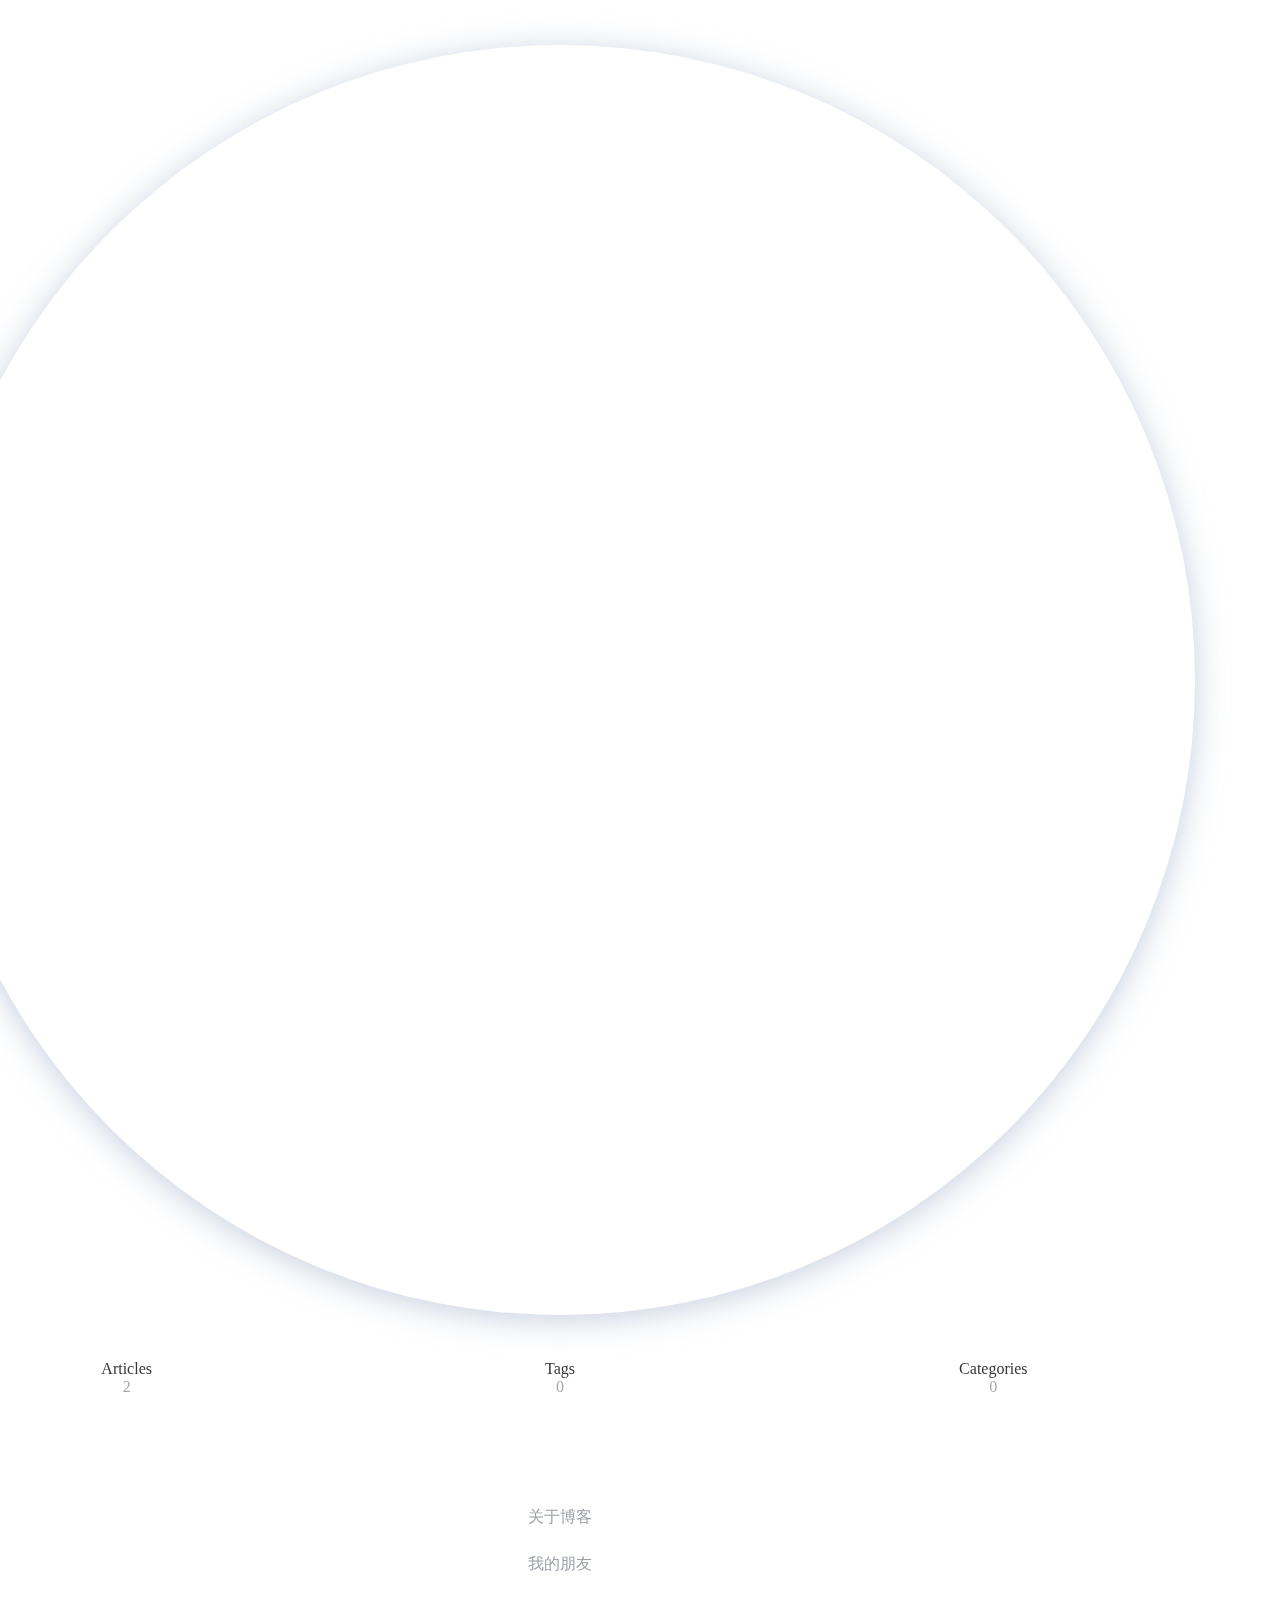
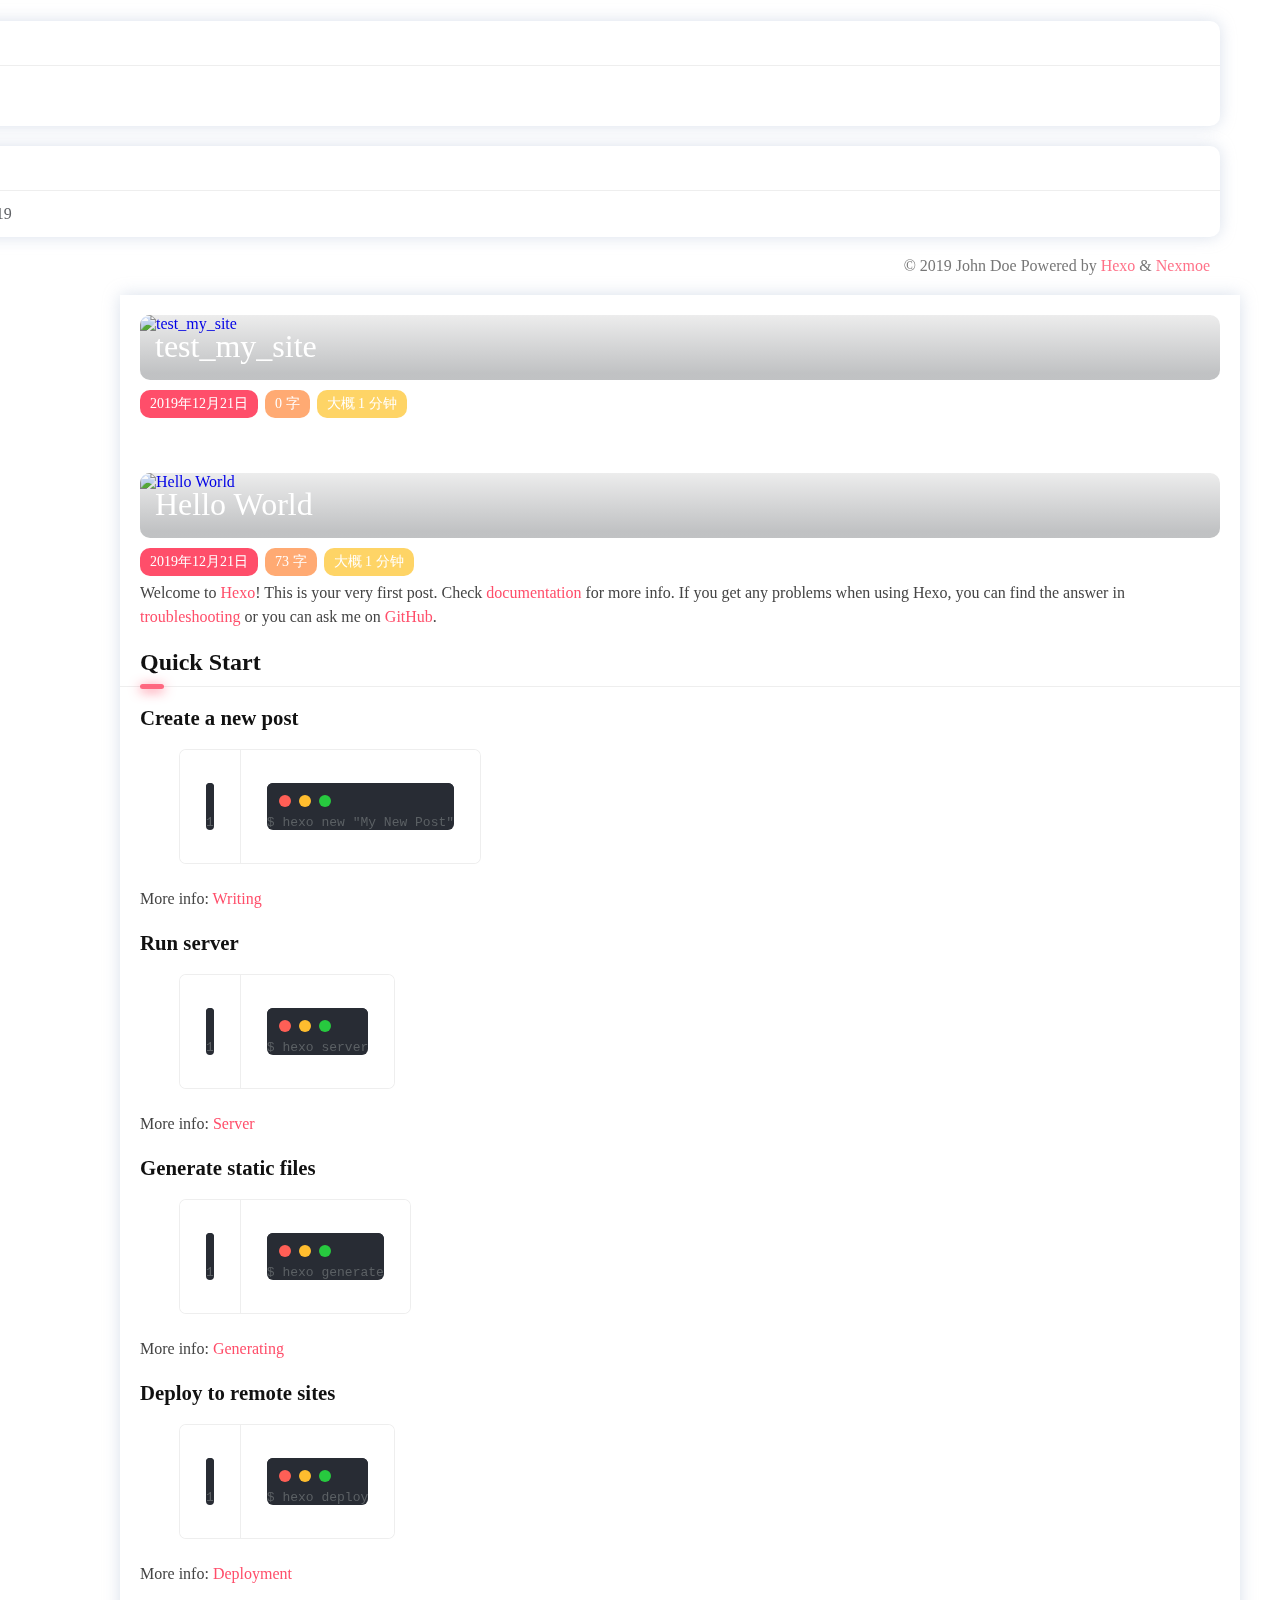
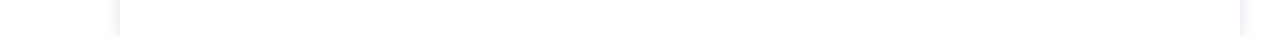
==== index.html @ 0a87364f "Site updated: 2019-12-23 09:58:11" ====
<!DOCTYPE html>
<html>

<head>
  
  <title>Hexo</title>
  <meta charset="UTF-8">
  <meta name="description" content="">
  <meta name="viewport" content="width=device-width, initial-scale=1, maximum-scale=1">
  
  

  <link rel="shortcut icon" href="/favicon.ico" type="image/png" />
  <meta property="og:type" content="website">
<meta property="og:title" content="Hexo">
<meta property="og:url" content="http://yoursite.com/index.html">
<meta property="og:site_name" content="Hexo">
<meta property="og:locale" content="en_US">
<meta property="article:author" content="John Doe">
<meta name="twitter:card" content="summary">
  <link rel="stylesheet" href="https://cdn.jsdelivr.net/npm/mdui@0.4.3/dist/css/mdui.min.css">
  <link rel="stylesheet" href="https://cdn.jsdelivr.net/npm/highlight.js@9.15.8/styles/atom-one-dark.css">
   
    <link rel="stylesheet" href="https://cdn.jsdelivr.net/gh/fancyapps/fancybox@3.5.7/dist/jquery.fancybox.min.css" />
  
  
  <link rel="stylesheet" href="//at.alicdn.com/t/font_1038733_0xvrvpg9c0r.css">
  <link rel="stylesheet" href="/css/style.css?v=1577066285145">
<meta name="generator" content="Hexo 4.1.1"></head>

<body class="mdui-drawer-body-left">
  
  <div id="nexmoe-background">
    <div class="nexmoe-bg" style="background-image: url(https://i.loli.net/2019/01/13/5c3aec85a4343.jpg)"></div>
    <div class="mdui-appbar mdui-shadow-0">
      <div class="mdui-toolbar">
        <a mdui-drawer="{target: '#drawer', swipe: true}" title="menu" class="mdui-btn mdui-btn-icon"><i class="mdui-icon material-icons">menu</i></a>
        <div class="mdui-toolbar-spacer"></div>
        <!--<a href="javascript:;" class="mdui-btn mdui-btn-icon"><i class="mdui-icon material-icons">search</i></a>-->
        <a href="/" title="John Doe" class="mdui-btn mdui-btn-icon"><img src="/images/avatar.png"></a>
       </div>
    </div>
  </div>
  <div id="nexmoe-header">
      <div class="nexmoe-drawer mdui-drawer" id="drawer">
    <div class="nexmoe-avatar mdui-ripple">
        <a href="/" title="John Doe">
            <img src="/images/avatar.png" alt="John Doe">
        </a>
    </div>
    <div class="nexmoe-count">
        <div><span>Articles</span>2</div>
        <div><span>Tags</span>0</div>
        <div><span>Categories</span>0</div>
    </div>
    <ul class="nexmoe-list mdui-list" mdui-collapse="{accordion: true}">
        
        <a class="nexmoe-list-item mdui-list-item mdui-ripple" href="/" title="回到首页">
            <i class="mdui-list-item-icon nexmoefont icon-home"></i>
            <div class="mdui-list-item-content">
                回到首页
            </div>
        </a>
        
        <a class="nexmoe-list-item mdui-list-item mdui-ripple" href="/about.html" title="关于博客">
            <i class="mdui-list-item-icon nexmoefont icon-info-circle"></i>
            <div class="mdui-list-item-content">
                关于博客
            </div>
        </a>
        
        <a class="nexmoe-list-item mdui-list-item mdui-ripple" href="/PY.html" title="我的朋友">
            <i class="mdui-list-item-icon nexmoefont icon-unorderedlist"></i>
            <div class="mdui-list-item-content">
                我的朋友
            </div>
        </a>
        
    </ul>
    <aside id="nexmoe-sidebar">
  
  <div class="nexmoe-widget-wrap">
    <h3 class="nexmoe-widget-title">Social</h3>
    <div class="nexmoe-widget nexmoe-social">
        <a class="mdui-ripple" href="https://space.bilibili.com/20238211" target="_blank" mdui-tooltip="{content: '哔哩哔哩'}" style="color: rgb(231, 106, 141);background-color: rgba(231, 106, 141, .15);">
            <i class="nexmoefont icon-bilibili"></i>
        </a><a class="mdui-ripple" href="https://github.com/nexmoe/" target="_blank" mdui-tooltip="{content: 'GitHub'}" style="color: rgb(25, 23, 23);background-color: rgba(25, 23, 23, .15);">
            <i class="nexmoefont icon-github"></i>
        </a>
    </div>
</div>
  
  

  
  
  
  
  <div class="nexmoe-widget-wrap">
    <h3 class="nexmoe-widget-title">Archive</h3>
    <div class="nexmoe-widget">
      <ul class="archive-list"><li class="archive-list-item"><a class="archive-list-link" href="/archives/2019/12/">December 2019</a></li></ul>
    </div>
  </div>


  
</aside>
    <div class="nexmoe-copyright">
        &copy; 2019 John Doe
        Powered by <a href="http://hexo.io/" target="_blank">Hexo</a>
        & <a href="https://nexmoe.com/hexo-theme-nexmoe.html" target="_blank">Nexmoe</a>
    </div>
</div><!-- .nexmoe-drawer -->
  </div>
  <div id="nexmoe-content">
    <div class="nexmoe-primary">
        <section class="nexmoe-posts" id="brand-waterfall">
    
    <div class="nexmoe-post">
        <a href="/2019/12/21/test-my-site/">
            <div class="nexmoe-post-cover mdui-ripple"> 
                
                    <img src="https://i.loli.net/2019/01/13/5c3aec85a4343.jpg" alt="test_my_site">
                
                <h1>test_my_site</h1>
            </div>
        </a>
        <div class="nexmoe-post-meta">
            <a><i class="nexmoefont icon-calendar-fill"></i>2019年12月21日</a>
            <a><i class="nexmoefont icon-areachart"></i>0 字</a>
            <a><i class="nexmoefont icon-time-circle-fill"></i>大概 1 分钟</a>
            
            
        </div>
        <article>
            
            
            
        </article>
    </div>
    
    <div class="nexmoe-post">
        <a href="/2019/12/21/hello-world/">
            <div class="nexmoe-post-cover mdui-ripple"> 
                
                    <img src="https://i.loli.net/2019/01/13/5c3aec85a4343.jpg" alt="Hello World">
                
                <h1>Hello World</h1>
            </div>
        </a>
        <div class="nexmoe-post-meta">
            <a><i class="nexmoefont icon-calendar-fill"></i>2019年12月21日</a>
            <a><i class="nexmoefont icon-areachart"></i>73 字</a>
            <a><i class="nexmoefont icon-time-circle-fill"></i>大概 1 分钟</a>
            
            
        </div>
        <article>
            
            <p>Welcome to <a href="https://hexo.io/" target="_blank" rel="noopener">Hexo</a>! This is your very first post. Check <a href="https://hexo.io/docs/" target="_blank" rel="noopener">documentation</a> for more info. If you get any problems when using Hexo, you can find the answer in <a href="https://hexo.io/docs/troubleshooting.html" target="_blank" rel="noopener">troubleshooting</a> or you can ask me on <a href="https://github.com/hexojs/hexo/issues" target="_blank" rel="noopener">GitHub</a>.</p>
<h2 id="Quick-Start"><a href="#Quick-Start" class="headerlink" title="Quick Start"></a>Quick Start</h2><h3 id="Create-a-new-post"><a href="#Create-a-new-post" class="headerlink" title="Create a new post"></a>Create a new post</h3><figure class="highlight bash"><table><tr><td class="gutter"><pre><span class="line">1</span><br></pre></td><td class="code"><pre><span class="line">$ hexo new <span class="string">"My New Post"</span></span><br></pre></td></tr></table></figure>

<p>More info: <a href="https://hexo.io/docs/writing.html" target="_blank" rel="noopener">Writing</a></p>
<h3 id="Run-server"><a href="#Run-server" class="headerlink" title="Run server"></a>Run server</h3><figure class="highlight bash"><table><tr><td class="gutter"><pre><span class="line">1</span><br></pre></td><td class="code"><pre><span class="line">$ hexo server</span><br></pre></td></tr></table></figure>

<p>More info: <a href="https://hexo.io/docs/server.html" target="_blank" rel="noopener">Server</a></p>
<h3 id="Generate-static-files"><a href="#Generate-static-files" class="headerlink" title="Generate static files"></a>Generate static files</h3><figure class="highlight bash"><table><tr><td class="gutter"><pre><span class="line">1</span><br></pre></td><td class="code"><pre><span class="line">$ hexo generate</span><br></pre></td></tr></table></figure>

<p>More info: <a href="https://hexo.io/docs/generating.html" target="_blank" rel="noopener">Generating</a></p>
<h3 id="Deploy-to-remote-sites"><a href="#Deploy-to-remote-sites" class="headerlink" title="Deploy to remote sites"></a>Deploy to remote sites</h3><figure class="highlight bash"><table><tr><td class="gutter"><pre><span class="line">1</span><br></pre></td><td class="code"><pre><span class="line">$ hexo deploy</span><br></pre></td></tr></table></figure>

<p>More info: <a href="https://hexo.io/docs/one-command-deployment.html" target="_blank" rel="noopener">Deployment</a></p>

            
        </article>
    </div>
    
</section>

    </div>
  </div>
  <script src="https://cdn.jsdelivr.net/npm/mdui@0.4.3/dist/js/mdui.min.js"></script>
<script src="https://cdn.jsdelivr.net/npm/jquery@3.4.1/dist/jquery.min.js"></script>
 
    <script src="https://cdn.jsdelivr.net/gh/fancyapps/fancybox@3.5.7/dist/jquery.fancybox.min.js"></script>


 
    <script src="https://cdn.jsdelivr.net/npm/smoothscroll-for-websites@1.4.9/SmoothScroll.min.js"></script>


<script src="https://cdn.jsdelivr.net/gh/highlightjs/cdn-release@9.15.8/build/highlight.min.js"></script>
<script>hljs.initHighlightingOnLoad();</script>

<script src="/js/app.js?v=1577066285146"></script>
<script src="https://cdn.jsdelivr.net/npm/lazysizes@5.1.0/lazysizes.min.js"></script>


    <script type="text/javascript" src="https://cdn.jsdelivr.net/gh/xtaodada/xtaodada.github.io@0.0.2/copy.js"></script>



  





</body>

</html>
---- css/style.css ----
*,
*::after,
*::before {
  box-sizing: border-box;
}
a {
  text-decoration: none;
}
body {
  max-width: 1200px;
  margin: auto !important;
}
#nexmoe-background .nexmoe-bg {
  opacity: 0.2;
  background-size: cover;
  filter: blur(30px);
  height: 100vh;
  width: 100%;
  position: fixed;
  top: 0;
  left: 0;
  z-index: -1;
}
#nexmoe-background .mdui-appbar {
  padding: 10px;
  display: none;
}
#nexmoe-background .mdui-appbar img {
  width: 100%;
}
@media screen and (max-width: 1023px) {
  .nexmoe-bg {
    position: relative;
  }
  .mdui-appbar {
    display: block !important;
  }
}
#nexmoe-header {
  margin-left: -240px;
}
#nexmoe-header .mdui-drawer {
  left: unset;
  scrollbar-width: none;
}
#nexmoe-header .mdui-drawer::-webkit-scrollbar {
  display: none;
}
#nexmoe-header .nexmoe-avatar,
#nexmoe-header .nexmoe-avatar img {
  width: 100%;
  font-size: 0 0;
}
#nexmoe-header .nexmoe-avatar {
  margin: 45px;
  z-index: 4;
  position: relative;
  font-size: 0;
  width: calc(100% - 90px);
  overflow: hidden;
  border-radius: 100%;
  box-shadow: 0 0.3rem 2rem rgba(161,177,204,0.6);
}
#nexmoe-header .nexmoe-avatar a {
  padding-bottom: 100%;
  display: block;
  height: 0;
}
#nexmoe-header .nexmoe-count {
  padding: 0 30px;
  margin-bottom: 30px;
  display: -webkit-box;
  display: -ms-flexbox;
  display: flex;
}
#nexmoe-header .nexmoe-count div {
  -webkit-box-flex: 1;
  -ms-flex: 1;
  flex: 1;
  text-align: center;
  color: #a3a8ae;
}
#nexmoe-header .nexmoe-count div span {
  color: #363636;
  display: block;
}
#nexmoe-header .nexmoe-social {
  padding: 5px;
}
#nexmoe-header .nexmoe-social a {
  width: 36px;
  height: 36px;
  line-height: 36px;
  margin: 5px;
  border-radius: 100%;
  display: inline-block;
  text-align: center;
  color: #606266;
}
#nexmoe-header .nexmoe-list {
  padding: 8px 20px;
}
#nexmoe-header .nexmoe-list .nexmoe-list-item {
  padding: 0 36px;
  color: #9ca2a8;
  transition: all 0.35s;
  border-radius: 10px;
  margin-bottom: 10px;
  text-align: center;
}
#nexmoe-header .nexmoe-list .nexmoe-list-item.active,
#nexmoe-header .nexmoe-list .nexmoe-list-item.active i {
  color: #fff;
}
#nexmoe-header .nexmoe-list .nexmoe-list-item.active {
  opacity: 0.9;
  background: #ff4e6a;
  box-shadow: 0 2px 12px #ff4e6a;
}
#nexmoe-header .nexmoe-list .nexmoe-list-item i {
  font-size: 22px;
  color: #9ca2a8;
}
#nexmoe-header .nexmoe-list .nexmoe-list-item .mdui-list-item-content {
  margin-left: 0px;
  transition: all 0.35s;
}
#nexmoe-header .nexmoe-widget-wrap {
  box-shadow: 0 0 1rem rgba(161,177,204,0.4);
  background-color: #fff;
  margin: 20px;
  border-radius: 10px;
  overflow: hidden;
  white-space: normal;
}
#nexmoe-header .nexmoe-widget-wrap .nexmoe-widget-title {
  font-size: 1.2em;
  font-weight: normal;
  padding: 12px 10px 10px;
  border-bottom: 1px solid #eee;
  margin: 0;
}
#nexmoe-header .nexmoe-widget-wrap .nexmoe-widget ul {
  list-style-type: none;
  padding: 0;
  margin: 0;
}
#nexmoe-header .nexmoe-widget-wrap .nexmoe-widget ul li {
  overflow: hidden;
  text-overflow: ellipsis;
  white-space: nowrap;
  border-bottom: 1px solid #eee;
  position: relative;
}
#nexmoe-header .nexmoe-widget-wrap .nexmoe-widget ul li a {
  padding: 14px 10px;
  display: block;
  color: #606266;
}
#nexmoe-header .nexmoe-widget-wrap .nexmoe-widget ul li:last-child {
  border-bottom: none;
}
#nexmoe-header .nexmoe-widget-wrap .nexmoe-widget .category-list-count {
  background-color: rgba(255,78,106,0.8);
  display: inline-block;
  width: 26px;
  height: 26px;
  line-height: 26px;
  text-align: center;
  border-radius: 100%;
  color: #fff;
  position: absolute;
  right: 10px;
  top: 10px;
}
#nexmoe-header .nexmoe-widget-wrap .tagcloud {
  padding: 10px;
  padding-bottom: 5px;
}
#nexmoe-header .nexmoe-widget-wrap .tagcloud a {
  border-radius: 10px;
  padding: 5px 10px;
  color: #fff;
  font-size: 12px !important;
  display: inline-block;
  margin-bottom: 5px;
}
#nexmoe-header .nexmoe-widget-wrap .tagcloud a:before {
  content: "# ";
}
#nexmoe-header .nexmoe-widget-wrap .tagcloud a:nth-child(7n+1) {
  background-color: rgba(255,78,106,0.15);
  color: rgba(255,78,106,0.8);
}
#nexmoe-header .nexmoe-widget-wrap .tagcloud a:nth-child(7n+2) {
  background-color: rgba(255,170,115,0.15);
  color: #ffaa73;
}
#nexmoe-header .nexmoe-widget-wrap .tagcloud a:nth-child(7n+3) {
  background-color: rgba(254,212,102,0.15);
  color: #fed466;
}
#nexmoe-header .nexmoe-widget-wrap .tagcloud a:nth-child(7n+4) {
  background-color: rgba(60,220,130,0.15);
  color: #3cdc82;
}
#nexmoe-header .nexmoe-widget-wrap .tagcloud a:nth-child(7n+5) {
  background-color: rgba(100,220,240,0.15);
  color: #64dcf0;
}
#nexmoe-header .nexmoe-widget-wrap .tagcloud a:nth-child(7n+6) {
  background-color: rgba(100,185,255,0.15);
  color: #64b9ff;
}
#nexmoe-header .nexmoe-widget-wrap .tagcloud a:nth-child(7n+7) {
  background-color: rgba(180,180,255,0.15);
  color: #b4b4ff;
}
#nexmoe-header .nexmoe-copyright {
  padding: 0 30px;
  text-align: right;
  color: #777;
  white-space: normal;
  margin-bottom: 20px;
}
#nexmoe-header .nexmoe-copyright a {
  color: rgba(255,78,106,0.8);
}
@media screen and (max-width: 1024px) {
  #nexmoe-header {
    margin-left: 0;
  }
  #nexmoe-header .mdui-drawer {
    left: 0;
  }
}
#nexmoe-content {
  position: relative;
}
#nexmoe-content .nexmoe-primary {
  box-shadow: 0 0 1rem rgba(161,177,204,0.4);
  background-color: #fff;
  float: left;
  width: 100%;
  padding: 20px;
  position: absolute;
  min-height: 100vh;
}
#nexmoe-content .nexmoe-primary .nexmoe-page-nav {
  list-style: none;
  text-align: center;
  display: inline-block;
  color: #ddd;
  background-color: #f5f6f5;
  border-radius: 10px;
  margin-top: -10px;
}
#nexmoe-content .nexmoe-primary .nexmoe-page-nav .prev {
  margin-left: 8px;
}
#nexmoe-content .nexmoe-primary .nexmoe-page-nav .page-number,
#nexmoe-content .nexmoe-primary .nexmoe-page-nav .extend {
  color: #999;
  border-radius: 10px;
  width: 35px;
  height: 35px;
  line-height: 35px;
  margin-right: 8px;
  float: left;
}
#nexmoe-content .nexmoe-primary .nexmoe-page-nav .current {
  color: #fff;
  background: #ff4e6a;
  opacity: 0.9;
  box-shadow: 0 2px 12px #ff4e6a;
}
#nexmoe-content .nexmoe-posts {
  position: relative;
}
#nexmoe-content .nexmoe-posts .nexmoe-post {
  width: 100%;
  margin-bottom: 40px;
}
#nexmoe-content .nexmoe-posts .nexmoe-post article {
  padding: 10px 0;
}
#nexmoe-content .nexmoe-posts .nexmoe-post article p:first-child {
  margin-top: 0;
}
#nexmoe-content .nexmoe-posts .nexmoe-post article p:last-child {
  margin-bottom: 0;
}
#nexmoe-content .nexmoe-posts .nexmoe-post:last-child {
  margin-bottom: 20px;
}
#nexmoe-content .nexmoe-post .nexmoe-post-cover {
  width: 100%;
  position: relative;
  overflow: hidden;
  border-radius: 10px;
  margin-bottom: 10px;
  max-height: 500px;
  min-height: 65px;
  background-color: #eee;
}
#nexmoe-content .nexmoe-post .nexmoe-post-cover img {
  width: 100%;
  display: block;
}
#nexmoe-content .nexmoe-post .nexmoe-post-cover h1 {
  position: absolute;
  bottom: 0;
  padding: 15px;
  color: #fff;
  font-size: 2em;
  width: 100%;
  box-sizing: border-box;
  text-transform: none;
  z-index: 1;
  margin: 0;
  font-weight: normal;
}
#nexmoe-content .nexmoe-post .nexmoe-post-cover h1:after {
  background-image: -webkit-linear-gradient(to top, rgba(10,17,25,0.2) 10%, rgba(10,17,25,0) 100%);
  background-image: linear-gradient(to top, rgba(10,17,25,0.2) 10%, rgba(10,17,25,0) 100%);
  -moz-pointer-events: none;
  -webkit-pointer-events: none;
  -ms-pointer-events: none;
  pointer-events: none;
  background-size: cover;
  content: '';
  display: block;
  height: 100%;
  left: 0;
  position: absolute;
  bottom: 0;
  width: 100%;
  z-index: -1;
}
#nexmoe-content .nexmoe-post .nexmoe-post-meta {
  margin-bottom: -10px;
}
#nexmoe-content .nexmoe-post .nexmoe-post-meta a {
  border-radius: 10px;
  padding: 5px 10px;
  color: #fff;
  font-size: 14px;
  display: inline-block;
  margin-bottom: 5px;
  margin-right: 3px;
}
#nexmoe-content .nexmoe-post .nexmoe-post-meta a .nexmoefont {
  font-size: 14px;
}
#nexmoe-content .nexmoe-post .nexmoe-post-meta a:before,
#nexmoe-content .nexmoe-post .nexmoe-post-meta i:before {
  margin-right: 5px;
}
#nexmoe-content .nexmoe-post .nexmoe-post-meta a:nth-child(7n+1) {
  background-color: #ff4e6a;
}
#nexmoe-content .nexmoe-post .nexmoe-post-meta a:nth-child(7n+2) {
  background-color: #ffaa73;
}
#nexmoe-content .nexmoe-post .nexmoe-post-meta a:nth-child(7n+3) {
  background-color: #fed466;
}
#nexmoe-content .nexmoe-post .nexmoe-post-meta a:nth-child(7n+4) {
  background-color: #3cdc82;
}
#nexmoe-content .nexmoe-post .nexmoe-post-meta a:nth-child(7n+5) {
  background-color: #64dcf0;
}
#nexmoe-content .nexmoe-post .nexmoe-post-meta a:nth-child(7n+6) {
  background-color: #64b9ff;
}
#nexmoe-content .nexmoe-post .nexmoe-post-meta a:nth-child(7n+7) {
  background-color: #b4b4ff;
}
#nexmoe-content .nexmoe-post .nexmoe-post-copyright {
  margin-bottom: 20px;
  border-radius: 6px;
  padding: 20px;
  color: #666;
  background-color: #f8f8f8;
  border-left: 2px solid #eee;
  line-height: 1.5em;
  position: relative;
}
#nexmoe-content .nexmoe-post .nexmoe-post-copyright i {
  position: absolute;
  top: -10px;
  left: 13px;
  font-size: 20px;
  background: #f8f8f8;
  color: #666;
  border-radius: 100%;
  text-align: center;
  line-height: 24px;
  padding: 2px;
  height: 30px;
  width: 30px;
  border: 1px solid #eee;
}
#nexmoe-content .nexmoe-post .nexmoe-post-copyright a {
  color: #ff4e6a;
}
#nexmoe-content .nexmoe-comment {
  background-color: #f5f6f5;
  padding: 20px;
  margin: -20px;
  margin-top: 0;
}
#nexmoe-content::after {
  clear: both;
  display: table;
  content: ' ';
}
@media screen and (max-width: 1024px) {
  #nexmoe-content .nexmoe-primary {
    width: 100%;
    position: relative;
    min-height: 100vh;
  }
  #nexmoe-content .nexmoe-secondary {
    display: none;
  }
}
@media screen and (min-width: 1024px) {
  body {
    padding-left: 80px;
  }
  #nexmoe-header .mdui-drawer-close {
    -webkit-transform: translateX(-160px);
    transform: translateX(-160px);
  }
  #nexmoe-header .mdui-drawer-close .nexmoe-avatar {
    padding: 16px;
    width: 80px;
    margin-left: 160px;
    margin-top: 8px;
  }
  #nexmoe-header .mdui-drawer-close .nexmoe-count {
    padding: 16px;
    width: 80px;
    margin-left: 160px;
    display: block;
  }
  #nexmoe-header .mdui-drawer-close .nexmoe-count div {
    display: block;
    margin-bottom: 10px;
  }
  #nexmoe-header .mdui-drawer-close .nexmoe-count div:last-child {
    margin-bottom: 0;
  }
  #nexmoe-header .mdui-drawer-close .mdui-list {
    margin-left: 160px;
  }
  #nexmoe-header .mdui-drawer-close .nexmoe-list-item {
    padding: 0 17px;
    color: #9ca2a8;
  }
  #nexmoe-header .mdui-drawer-close .mdui-list-item-icon~.mdui-list-item-content {
    margin-left: 32px;
  }
  #nexmoe-header .mdui-drawer-close .nexmoe-list {
    padding: 8px 10px;
  }
}
article {
  color: #444;
  font-family: microsoft yahei;
}
article p {
  line-height: 24px;
}
article code {
  background-color: rgba(27,31,35,0.05);
  border-radius: 6px;
  font-size: 85%;
  padding: 0.2em 0.4em;
  border: 1px solid #d7dae2;
}
article code::-webkit-scrollbar {
  width: 10px;
  height: 10px;
}
article code::-webkit-scrollbar-thumb {
  border-radius: 6px;
  background-color: #888;
}
article pre {
  border-radius: 6px;
  overflow: hidden;
  -webkit-box-sizing: border-box;
  box-sizing: border-box;
  margin: 20px 0;
  position: relative;
  background: #282c34;
}
article pre::before {
  content: "";
  background: #282c34;
  height: 32px;
  margin-bottom: 0;
  display: block;
}
article pre::after {
  content: " ";
  position: absolute;
  border-radius: 50%;
  background: #ff5f56;
  width: 12px;
  height: 12px;
  top: 0;
  left: 12px;
  margin-top: 12px;
  -webkit-box-shadow: 20px 0 #ffbd2e, 40px 0 #27c93f;
  box-shadow: 20px 0 #ffbd2e, 40px 0 #27c93f;
}
article pre code {
  position: relative;
  padding: 0 5px;
  display: inline-block;
  padding-left: 45px !important;
  border: none;
  border-radius: 0;
  font-size: 100%;
}
article pre code::after {
  content: '001 \A 002 \A 003 \A 004 \A 005 \A 006 \A 007 \A 008 \A 009 \A 010 \A 011 \A 012 \A 013 \A 014 \A 015 \A 016 \A 017 \A 018 \A 019 \A 020 \A 021 \A 022 \A 023 \A 024 \A 025 \A 026 \A 027 \A 028 \A 029 \A 030 \A 031 \A 032 \A 033 \A 034 \A 035 \A 036 \A 037 \A 038 \A 039 \A 040 \A 041 \A 042 \A 043 \A 044 \A 045 \A 046 \A 047 \A 048 \A 049 \A 050 \A 051 \A 052 \A 053 \A 054 \A 055 \A 056 \A 057 \A 058 \A 059 \A 060 \A 061 \A 062 \A 063 \A 064 \A 065 \A 066 \A 067 \A 068 \A 069 \A 070 \A 071 \A 072 \A 073 \A 074 \A 075 \A 076 \A 077 \A 078 \A 079 \A 080 \A 081 \A 082 \A 083 \A 084 \A 085 \A 086 \A 087 \A 088 \A 089 \A 090 \A 091 \A 092 \A 093 \A 094 \A 095 \A 096 \A 097 \A 098 \A 099 \A 100 \A 101 \A 102 \A 103 \A 104 \A 105 \A 106 \A 107 \A 108 \A 109 \A 110 \A 111 \A 112 \A 113 \A 114 \A 115 \A 116 \A 117 \A 118 \A 119 \A 120 \A 121 \A 122 \A 123 \A 124 \A 125 \A 126 \A 127 \A 128 \A 129 \A 130 \A 131 \A 132 \A 133 \A 134 \A 135 \A 136 \A 137 \A 138 \A 139 \A 140 \A 141 \A 142 \A 143 \A 144 \A 145 \A 146 \A 147 \A 148 \A 149 \A 150 \A 151 \A 152 \A 153 \A 154 \A 155 \A 156 \A 157 \A 158 \A 159 \A 160 \A 161 \A 162 \A 163 \A 164 \A 165 \A 166 \A 167 \A 168 \A 169 \A 170 \A 171 \A 172 \A 173 \A 174 \A 175 \A 176 \A 177 \A 178 \A 179 \A 180 \A 181 \A 182 \A 183 \A 184 \A 185 \A 186 \A 187 \A 188 \A 189 \A 190 \A 191 \A 192 \A 193 \A 194 \A 195 \A 196 \A 197 \A 198 \A 199 \A 200 \A 201 \A 202 \A 203 \A 204 \A 205 \A 206 \A 207 \A 208 \A 209 \A 210 \A 211 \A 212 \A 213 \A 214 \A 215 \A 216 \A 217 \A 218 \A 219 \A 220 \A 221 \A 222 \A 223 \A 224 \A 225 \A 226 \A 227 \A 228 \A 229 \A 230 \A 231 \A 232 \A 233 \A 234 \A 235 \A 236 \A 237 \A 238 \A 239 \A 240 \A 241 \A 242 \A 243 \A 244 \A 245 \A 246 \A 247 \A 248 \A 249 \A 250 \A 251 \A 252 \A 253 \A 254 \A 255 \A 256 \A 257 \A 258 \A 259 \A 260 \A 261 \A 262 \A 263 \A 264 \A 265 \A 266 \A 267 \A 268 \A 269 \A 270 \A 271 \A 272 \A 273 \A 274 \A 275 \A 276 \A 277 \A 278 \A 279 \A 280 \A 281 \A 282 \A 283 \A 284 \A 285 \A 286 \A 287 \A 288 \A 289 \A 290 \A 291 \A 292 \A 293 \A 294 \A 295 \A 296 \A 297 \A 298 \A 299 \A 300 \A 301 \A 302 \A 303 \A 304 \A 305 \A 306 \A 307 \A 308 \A 309 \A 310 \A 311 \A 312 \A 313 \A 314 \A 315 \A 316 \A 317 \A 318 \A 319 \A 320 \A 321 \A 322 \A 323 \A 324 \A 325 \A 326 \A 327 \A 328 \A 329 \A 330 \A 331 \A 332 \A 333 \A 334 \A 335 \A 336 \A 337 \A 338 \A 339 \A 340 \A 341 \A 342 \A 343 \A 344 \A 345 \A 346 \A 347 \A 348 \A 349 \A 350 \A 351 \A 352 \A 353 \A 354 \A 355 \A 356 \A 357 \A 358 \A 359 \A 360 \A 361 \A 362 \A 363 \A 364 \A 365 \A 366 \A 367 \A 368 \A 369 \A 370 \A 371 \A 372 \A 373 \A 374 \A 375 \A 376 \A 377 \A 378 \A 379 \A 380 \A 381 \A 382 \A 383 \A 384 \A 385 \A 386 \A 387 \A 388 \A 389 \A 390 \A 391 \A 392 \A 393 \A 394 \A 395 \A 396 \A 397 \A 398 \A 399 \A 400 \A 401 \A 402 \A 403 \A 404 \A 405 \A 406 \A 407 \A 408 \A 409 \A 410 \A 411 \A 412 \A 413 \A 414 \A 415 \A 416 \A 417 \A 418 \A 419 \A 420 \A 421 \A 422 \A 423 \A 424 \A 425 \A 426 \A 427 \A 428 \A 429 \A 430 \A 431 \A 432 \A 433 \A 434 \A 435 \A 436 \A 437 \A 438 \A 439 \A 440 \A 441 \A 442 \A 443 \A 444 \A 445 \A 446 \A 447 \A 448 \A 449 \A 450 \A 451 \A 452 \A 453 \A 454 \A 455 \A 456 \A 457 \A 458 \A 459 \A 460 \A 461 \A 462 \A 463 \A 464 \A 465 \A 466 \A 467 \A 468 \A 469 \A 470 \A 471 \A 472 \A 473 \A 474 \A 475 \A 476 \A 477 \A 478 \A 479 \A 480 \A 481 \A 482 \A 483 \A 484 \A 485 \A 486 \A 487 \A 488 \A 489 \A 490 \A 491 \A 492 \A 493 \A 494 \A 495 \A 496 \A 497 \A 498 \A 499 \A 500 \A 501 \A 502 \A 503 \A 504 \A 505 \A 506 \A 507 \A 508 \A 509 \A 510 \A 511 \A 512 \A 513 \A 514 \A 515 \A 516 \A 517 \A 518 \A 519 \A 520 \A 521 \A 522 \A 523 \A 524 \A 525 \A 526 \A 527 \A 528 \A 529 \A 530 \A 531 \A 532 \A 533 \A 534 \A 535 \A 536 \A 537 \A 538 \A 539 \A 540 \A 541 \A 542 \A 543 \A 544 \A 545 \A 546 \A 547 \A 548 \A 549 \A 550 \A 551 \A 552 \A 553 \A 554 \A 555 \A 556 \A 557 \A 558 \A 559 \A 560 \A 561 \A 562 \A 563 \A 564 \A 565 \A 566 \A 567 \A 568 \A 569 \A 570 \A 571 \A 572 \A 573 \A 574 \A 575 \A 576 \A 577 \A 578 \A 579 \A 580 \A 581 \A 582 \A 583 \A 584 \A 585 \A 586 \A 587 \A 588 \A 589 \A 590 \A 591 \A 592 \A 593 \A 594 \A 595 \A 596 \A 597 \A 598 \A 599 \A 600 \A 601 \A 602 \A 603 \A 604 \A 605 \A 606 \A 607 \A 608 \A 609 \A 610 \A 611 \A 612 \A 613 \A 614 \A 615 \A 616 \A 617 \A 618 \A 619 \A 620 \A 621 \A 622 \A 623 \A 624 \A 625 \A 626 \A 627 \A 628 \A 629 \A 630 \A 631 \A 632 \A 633 \A 634 \A 635 \A 636 \A 637 \A 638 \A 639 \A 640 \A 641 \A 642 \A 643 \A 644 \A 645 \A 646 \A 647 \A 648 \A 649 \A 650 \A 651 \A 652 \A 653 \A 654 \A 655 \A 656 \A 657 \A 658 \A 659 \A 660 \A 661 \A 662 \A 663 \A 664 \A 665 \A 666 \A 667 \A 668 \A 669 \A 670 \A 671 \A 672 \A 673 \A 674 \A 675 \A 676 \A 677 \A 678 \A 679 \A 680 \A 681 \A 682 \A 683 \A 684 \A 685 \A 686 \A 687 \A 688 \A 689 \A 690 \A 691 \A 692 \A 693 \A 694 \A 695 \A 696 \A 697 \A 698 \A 699 \A 700 \A 701 \A 702 \A 703 \A 704 \A 705 \A 706 \A 707 \A 708 \A 709 \A 710 \A 711 \A 712 \A 713 \A 714 \A 715 \A 716 \A 717 \A 718 \A 719 \A 720 \A 721 \A 722 \A 723 \A 724 \A 725 \A 726 \A 727 \A 728 \A 729 \A 730 \A 731 \A 732 \A 733 \A 734 \A 735 \A 736 \A 737 \A 738 \A 739 \A 740 \A 741 \A 742 \A 743 \A 744 \A 745 \A 746 \A 747 \A 748 \A 749 \A 750 \A 751 \A 752 \A 753 \A 754 \A 755 \A 756 \A 757 \A 758 \A 759 \A 760 \A 761 \A 762 \A 763 \A 764 \A 765 \A 766 \A 767 \A 768 \A 769 \A 770 \A 771 \A 772 \A 773 \A 774 \A 775 \A 776 \A 777 \A 778 \A 779 \A 780 \A 781 \A 782 \A 783 \A 784 \A 785 \A 786 \A 787 \A 788 \A 789 \A 790 \A 791 \A 792 \A 793 \A 794 \A 795 \A 796 \A 797 \A 798 \A 799 \A 800 \A 801 \A 802 \A 803 \A 804 \A 805 \A 806 \A 807 \A 808 \A 809 \A 810 \A 811 \A 812 \A 813 \A 814 \A 815 \A 816 \A 817 \A 818 \A 819 \A 820 \A 821 \A 822 \A 823 \A 824 \A 825 \A 826 \A 827 \A 828 \A 829 \A 830 \A 831 \A 832 \A 833 \A 834 \A 835 \A 836 \A 837 \A 838 \A 839 \A 840 \A 841 \A 842 \A 843 \A 844 \A 845 \A 846 \A 847 \A 848 \A 849 \A 850 \A 851 \A 852 \A 853 \A 854 \A 855 \A 856 \A 857 \A 858 \A 859 \A 860 \A 861 \A 862 \A 863 \A 864 \A 865 \A 866 \A 867 \A 868 \A 869 \A 870 \A 871 \A 872 \A 873 \A 874 \A 875 \A 876 \A 877 \A 878 \A 879 \A 880 \A 881 \A 882 \A 883 \A 884 \A 885 \A 886 \A 887 \A 888 \A 889 \A 890 \A 891 \A 892 \A 893 \A 894 \A 895 \A 896 \A 897 \A 898 \A 899 \A 900 \A 901 \A 902 \A 903 \A 904 \A 905 \A 906 \A 907 \A 908 \A 909 \A 910 \A 911 \A 912 \A 913 \A 914 \A 915 \A 916 \A 917 \A 918 \A 919 \A 920 \A 921 \A 922 \A 923 \A 924 \A 925 \A 926 \A 927 \A 928 \A 929 \A 930 \A 931 \A 932 \A 933 \A 934 \A 935 \A 936 \A 937 \A 938 \A 939 \A 940 \A 941 \A 942 \A 943 \A 944 \A 945 \A 946 \A 947 \A 948 \A 949 \A 950 \A 951 \A 952 \A 953 \A 954 \A 955 \A 956 \A 957 \A 958 \A 959 \A 960 \A 961 \A 962 \A 963 \A 964 \A 965 \A 966 \A 967 \A 968 \A 969 \A 970 \A 971 \A 972 \A 973 \A 974 \A 975 \A 976 \A 977 \A 978 \A 979 \A 980 \A 981 \A 982 \A 983 \A 984 \A 985 \A 986 \A 987 \A 988 \A 989 \A 990 \A 991 \A 992 \A 993 \A 994 \A 995 \A 996 \A 997 \A 998 \A 999.';
  color: #5c6370;
  position: absolute;
  top: 0.5em;
  bottom: 0.5em;
  left: 0;
  text-align: left;
  clip: rect(-100px 2em 9999px 0);
  clip: rect(-100px 5ch 9999px 0);
  overflow: hidden;
  padding: 1px 0;
  padding-left: 12px;
  background: #282c34;
}
article a {
  -webkit-transition: all 0.35s;
  transition: all 0.35s;
  color: #ff4e6a;
  text-decoration: none;
  position: relative;
  word-wrap: break-word;
}
article a:hover,
article a:focus {
  color: #ff4e6a;
}
article a::after {
  -webkit-transition: width 0.35s;
  transition: width 0.35s;
  content: "";
  right: 0;
  width: 0;
  bottom: -2px;
  position: absolute;
  border-bottom: 1px solid;
}
article a:hover::after {
  left: 0;
  width: 100%;
}
article p {
  margin: 20px 0;
  position: relative;
}
article p::after {
  content: "";
  clear: both;
  display: block;
}
article del {
  color: #999;
  font-size: 0.9em;
}
article table.nexmoe-album {
  margin: -5px;
  max-width: calc(100% + 10px);
}
article table.nexmoe-album + .nexmoe-album {
  margin-top: 5px;
}
article table.nexmoe-album,
article table.nexmoe-album thead,
article table.nexmoe-album th,
article table.nexmoe-album td {
  border: none;
  box-shadow: none;
}
article table.nexmoe-album * {
  background-color: transparent !important;
}
article table.nexmoe-album th,
article table.nexmoe-album td {
  padding: 5px;
  height: 300px;
}
article table.nexmoe-album th a::after,
article table.nexmoe-album td a::after {
  display: none;
}
@media screen and (max-width: 1024px) {
  article table.nexmoe-album th,
  article table.nexmoe-album td {
    height: 100px;
  }
}
article table.nexmoe-album img {
  width: 100%;
  height: 100%;
  object-fit: cover;
}
article img {
  display: block;
  border-radius: 6px;
  border: 1px solid #eee;
}
article h1,
article h2,
article h3,
article h4,
article h5,
article h6 {
  color: #111;
  margin: 20px 0;
}
article h4,
article h5,
article h6 {
  position: relative;
}
article h4:before,
article h5:before,
article h6:before {
  display: inline-block;
  width: 1em;
  content: '#';
  color: #ff4e6a;
}
article h1 {
  font-size: 2.2em;
}
article h2 {
  font-size: 1.5em;
  position: relative;
  padding-bottom: 10px;
}
article h2:before {
  content: "";
  width: calc(100% + 40px);
  border-bottom: 1px solid #eee;
  position: absolute;
  bottom: -1px;
  left: -20px;
}
article h2:after {
  transition: all 0.35s;
  content: "";
  position: absolute;
  background: rgba(255,78,106,0.85);
  width: 1em;
  height: 5px;
  bottom: -3px;
  left: 0;
  border-radius: 6px;
  box-shadow: 0 2px 12px rgba(255,78,106,0.85);
}
article h2:hover:after {
  width: 2em;
}
article h3 {
  font-size: 1.3em;
}
article h4 {
  font-size: 1.15em;
}
article h5 {
  font-size: 1em;
}
article h6 {
  font-size: 0.9em;
}
article blockquote {
  color: #666;
  margin: 20px 0;
  padding: 0.1em 2.2em;
  background-color: #f8f8f8;
  line-height: 28px;
  position: relative;
  border-radius: 6px;
  border: 1px solid #eee;
  font-family: sf pro sc, sf pro display, sf pro icons, aos icons, pingfang sc, helvetica neue, helvetica, arial, sans-serif;
}
article blockquote:before {
  content: "\201C";
  top: 15px;
  left: 10px;
  position: absolute;
  color: #888;
  font-size: 3em;
}
article blockquote:after {
  content: "\201D";
  bottom: -8px;
  right: 10px;
  position: absolute;
  color: #888;
  font-size: 3em;
}
article hr {
  display: block;
  border: 0;
  border-top: 1px dashed #ccc;
  margin: 20px 0;
  padding: 0;
}
article sub,
article sup {
  font-size: 75%;
  line-height: 0;
  position: relative;
  vertical-align: baseline;
}
article sup {
  top: -0.5em;
}
article sub {
  bottom: -0.25em;
}
article ul,
article ol {
  padding: 0 0 0 2em;
  margin-top: 0;
}
article ul .mdui-checkbox {
  padding-left: 22px;
  height: 18px;
}
article ul .mdui-checkbox-icon {
  top: 4px;
}
article li {
  line-height: 24px;
}
article li p {
  margin: 0 !important;
}
article dd {
  margin: 0 0 0 2em;
}
article table {
  color: #5b6064;
  border-spacing: 0;
  text-align: center;
  border-collapse: collapse;
  -webkit-box-shadow: 0 0 0 1px #eee;
  box-shadow: 0 0 0 1px #eee;
  display: inline-block;
  max-width: 100%;
  overflow: auto;
  white-space: nowrap;
  margin: auto;
  border-radius: 6px;
}
article table::-webkit-scrollbar {
  width: 6px;
  height: 6px;
}
article table::-webkit-scrollbar-thumb {
  background-color: #888;
}
article table thead {
  border-bottom: 1px solid #eee;
  background-color: #f8f8f8;
}
article table thead tr {
  background-color: #f8f8f8;
}
article table th {
  border-right: 1px solid #eee;
  padding: 13px 26px;
  font-weight: 400;
}
article table td {
  border-right: 1px solid #eee;
  padding: 13px 26px;
}
article table th:last-child,
article table td:last-child {
  border: none;
}
article table tr {
  background-color: #fff;
}
article table tr:nth-child(2n) {
  background-color: #f8f8f8;
}
article img,
article canvas,
article iframe,
article video,
article svg,
article select,
article textarea {
  width: auto;
  max-width: 100%;
}
details ul {
  padding-left: 1.7em;
}
summary {
  cursor: pointer;
}
summary i {
  margin-right: 0.3em;
  width: 24px;
}
summary .remove {
  display: none;
}
details[open] > summary .add {
  display: none;
}
details[open] > summary .remove {
  display: inline-block;
}
.aplayer {
  -webkit-box-shadow: 0 0 0 1px #eee !important;
  box-shadow: 0 0 0 1px #eee !important;
  border-radius: 6px !important;
  margin: 20px 0 !important;
}
.aplayer .aplayer-info {
  padding: 9px 7px 0 10px !important;
}
.aplayer .aplayer-info .aplayer-controller .aplayer-bar-wrap {
  margin-left: 1px !important;
  padding-right: 3px;
}
.aplayer .aplayer-info .aplayer-controller .aplayer-bar-wrap .aplayer-bar,
.aplayer .aplayer-info .aplayer-controller .aplayer-bar-wrap .aplayer-bar .aplayer-loaded,
.aplayer .aplayer-info .aplayer-controller .aplayer-bar-wrap .aplayer-bar .aplayer-played {
  height: 6px !important;
  border-radius: 6px !important;
}
.aplayer .aplayer-info .aplayer-controller .aplayer-bar-wrap .aplayer-bar .aplayer-played .aplayer-thumb {
  height: 12px !important;
  width: 12px !important;
  right: 3px !important;
  -webkit-box-shadow: 0 0 5px 0 rgba(0,0,0,0.18) !important;
  box-shadow: 0 0 5px 0 rgba(0,0,0,0.18) !important;
  -webkit-transition: all 0.35s;
  transition: all 0.35s;
}
.aplayer .aplayer-info .aplayer-controller .aplayer-volume-wrap .aplayer-volume-bar-wrap .aplayer-volume-bar,
.aplayer .aplayer-info .aplayer-controller .aplayer-volume-wrap .aplayer-volume-bar-wrap .aplayer-volume-bar .aplayer-volume {
  border-radius: 6px;
  width: 6px;
}
.aplayer .aplayer-info .aplayer-controller .aplayer-volume-wrap .aplayer-volume-bar-wrap .aplayer-volume-bar {
  right: 10.5px;
}
.aplayer .aplayer-list ol li {
  border-top: none !important;
}
.aplayer .aplayer-list ol li.aplayer-list-light {
  background: #f8f8f8 !important;
}
article .mdui-btn {
  background-color: #ff4e6a;
  color: #fff;
  border-radius: 6px;
}
article .mdui-btn:focus,
article .mdui-btn:hover {
  background-color: #ff4e6a;
  color: #fff;
}
font.douyin {
  text-shadow: -2px 0 rgba(0,255,255,0.5), 2px 0 rgba(255,0,0,0.5);
  animation: shake-it 0.5s reverse infinite cubic-bezier(0.68, -0.55, 0.27, 1.55);
}
@-moz-keyframes shake-it {
  0% {
    text-shadow: 0 0 rgba(0,255,255,0.5), 0 0 rgba(255,0,0,0.5);
  }
  25% {
    text-shadow: -1px 0 rgba(0,255,255,0.5), 1px 0 rgba(255,0,0,0.5);
  }
  50% {
    text-shadow: -3px 0 rgba(0,255,255,0.5), 1px 0 rgba(255,0,0,0.5);
  }
  100% {
    text-shadow: 1px 0 rgba(0,255,255,0.5), 3px 0 rgba(255,0,0,0.5);
  }
}
@-webkit-keyframes shake-it {
  0% {
    text-shadow: 0 0 rgba(0,255,255,0.5), 0 0 rgba(255,0,0,0.5);
  }
  25% {
    text-shadow: -1px 0 rgba(0,255,255,0.5), 1px 0 rgba(255,0,0,0.5);
  }
  50% {
    text-shadow: -3px 0 rgba(0,255,255,0.5), 1px 0 rgba(255,0,0,0.5);
  }
  100% {
    text-shadow: 1px 0 rgba(0,255,255,0.5), 3px 0 rgba(255,0,0,0.5);
  }
}
@-o-keyframes shake-it {
  0% {
    text-shadow: 0 0 rgba(0,255,255,0.5), 0 0 rgba(255,0,0,0.5);
  }
  25% {
    text-shadow: -1px 0 rgba(0,255,255,0.5), 1px 0 rgba(255,0,0,0.5);
  }
  50% {
    text-shadow: -3px 0 rgba(0,255,255,0.5), 1px 0 rgba(255,0,0,0.5);
  }
  100% {
    text-shadow: 1px 0 rgba(0,255,255,0.5), 3px 0 rgba(255,0,0,0.5);
  }
}
@keyframes shake-it {
  0% {
    text-shadow: 0 0 rgba(0,255,255,0.5), 0 0 rgba(255,0,0,0.5);
  }
  25% {
    text-shadow: -1px 0 rgba(0,255,255,0.5), 1px 0 rgba(255,0,0,0.5);
  }
  50% {
    text-shadow: -3px 0 rgba(0,255,255,0.5), 1px 0 rgba(255,0,0,0.5);
  }
  100% {
    text-shadow: 1px 0 rgba(0,255,255,0.5), 3px 0 rgba(255,0,0,0.5);
  }
}
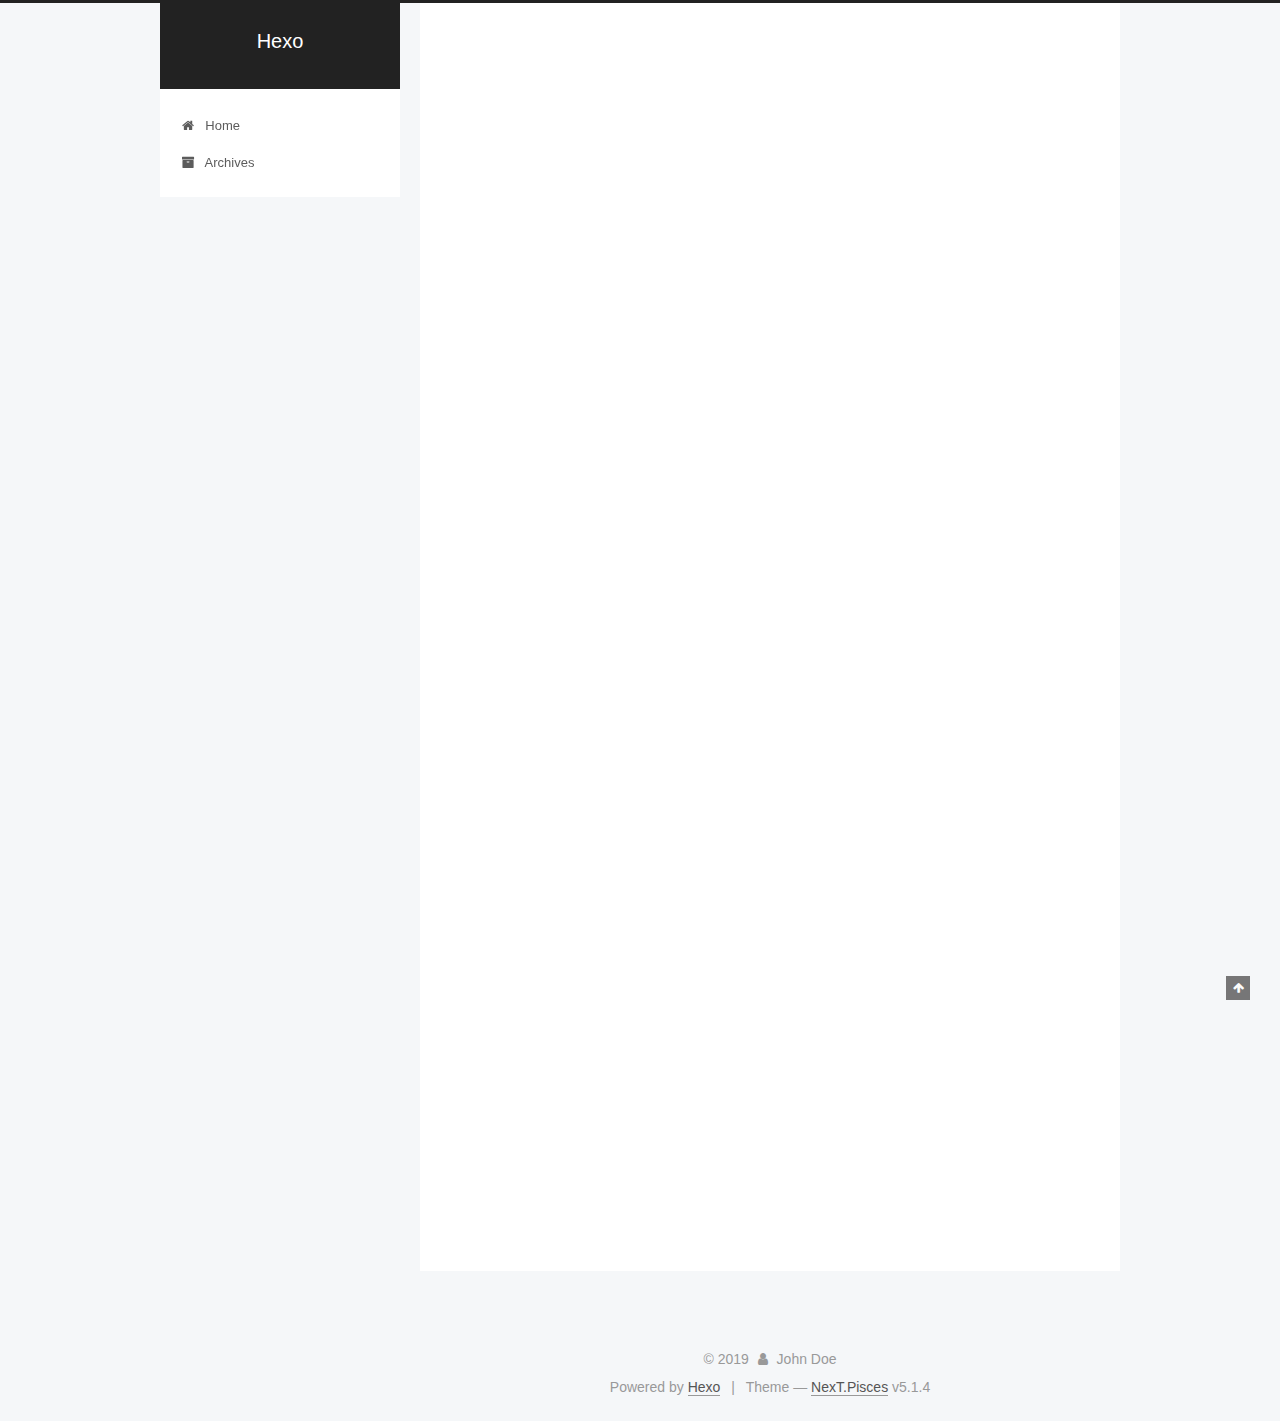
==== commit e49d4148: "Site updated: 2019-12-23 10:29:46" ====
--- a/index.html
+++ b/index.html
@@ -1,212 +1,746 @@
 <!DOCTYPE html>
-<html>
-
+
+
+
+  
+
+
+<html class="theme-next pisces use-motion" lang="en">
 <head>
-  
-  <title>Hexo</title>
-  <meta charset="UTF-8">
-  <meta name="description" content="">
-  <meta name="viewport" content="width=device-width, initial-scale=1, maximum-scale=1">
-  
-  
-
-  <link rel="shortcut icon" href="/favicon.ico" type="image/png" />
-  <meta property="og:type" content="website">
+  <meta charset="UTF-8"/>
+<meta http-equiv="X-UA-Compatible" content="IE=edge" />
+<meta name="viewport" content="width=device-width, initial-scale=1, maximum-scale=1"/>
+<meta name="theme-color" content="#222">
+
+
+
+
+
+
+
+
+
+<meta http-equiv="Cache-Control" content="no-transform" />
+<meta http-equiv="Cache-Control" content="no-siteapp" />
+
+
+
+
+
+
+
+
+
+
+
+
+
+
+
+
+  
+  
+  <link href="/lib/fancybox/source/jquery.fancybox.css?v=2.1.5" rel="stylesheet" type="text/css" />
+
+
+
+
+
+
+
+<link href="/lib/font-awesome/css/font-awesome.min.css?v=4.6.2" rel="stylesheet" type="text/css" />
+
+<link href="/css/main.css?v=5.1.4" rel="stylesheet" type="text/css" />
+
+
+  <link rel="apple-touch-icon" sizes="180x180" href="/images/apple-touch-icon-next.png?v=5.1.4">
+
+
+  <link rel="icon" type="image/png" sizes="32x32" href="/images/favicon-32x32-next.png?v=5.1.4">
+
+
+  <link rel="icon" type="image/png" sizes="16x16" href="/images/favicon-16x16-next.png?v=5.1.4">
+
+
+  <link rel="mask-icon" href="/images/logo.svg?v=5.1.4" color="#222">
+
+
+
+
+
+  <meta name="keywords" content="Hexo, NexT" />
+
+
+
+
+
+
+
+
+
+
+<meta property="og:type" content="website">
 <meta property="og:title" content="Hexo">
 <meta property="og:url" content="http://yoursite.com/index.html">
 <meta property="og:site_name" content="Hexo">
 <meta property="og:locale" content="en_US">
 <meta property="article:author" content="John Doe">
 <meta name="twitter:card" content="summary">
-  <link rel="stylesheet" href="https://cdn.jsdelivr.net/npm/mdui@0.4.3/dist/css/mdui.min.css">
-  <link rel="stylesheet" href="https://cdn.jsdelivr.net/npm/highlight.js@9.15.8/styles/atom-one-dark.css">
-   
-    <link rel="stylesheet" href="https://cdn.jsdelivr.net/gh/fancyapps/fancybox@3.5.7/dist/jquery.fancybox.min.css" />
-  
-  
-  <link rel="stylesheet" href="//at.alicdn.com/t/font_1038733_0xvrvpg9c0r.css">
-  <link rel="stylesheet" href="/css/style.css?v=1577066285145">
+
+
+
+<script type="text/javascript" id="hexo.configurations">
+  var NexT = window.NexT || {};
+  var CONFIG = {
+    root: '/',
+    scheme: 'Pisces',
+    version: '5.1.4',
+    sidebar: {"position":"left","display":"post","offset":12,"b2t":false,"scrollpercent":false,"onmobile":false},
+    fancybox: true,
+    tabs: true,
+    motion: {"enable":true,"async":false,"transition":{"post_block":"fadeIn","post_header":"slideDownIn","post_body":"slideDownIn","coll_header":"slideLeftIn","sidebar":"slideUpIn"}},
+    duoshuo: {
+      userId: '0',
+      author: 'Author'
+    },
+    algolia: {
+      applicationID: '',
+      apiKey: '',
+      indexName: '',
+      hits: {"per_page":10},
+      labels: {"input_placeholder":"Search for Posts","hits_empty":"We didn't find any results for the search: ${query}","hits_stats":"${hits} results found in ${time} ms"}
+    }
+  };
+</script>
+
+
+
+  <link rel="canonical" href="http://yoursite.com/"/>
+
+
+
+
+
+  <title>Hexo</title>
+  
+
+
+
+
+
+
+
+
 <meta name="generator" content="Hexo 4.1.1"></head>
 
-<body class="mdui-drawer-body-left">
-  
-  <div id="nexmoe-background">
-    <div class="nexmoe-bg" style="background-image: url(https://i.loli.net/2019/01/13/5c3aec85a4343.jpg)"></div>
-    <div class="mdui-appbar mdui-shadow-0">
-      <div class="mdui-toolbar">
-        <a mdui-drawer="{target: '#drawer', swipe: true}" title="menu" class="mdui-btn mdui-btn-icon"><i class="mdui-icon material-icons">menu</i></a>
-        <div class="mdui-toolbar-spacer"></div>
-        <!--<a href="javascript:;" class="mdui-btn mdui-btn-icon"><i class="mdui-icon material-icons">search</i></a>-->
-        <a href="/" title="John Doe" class="mdui-btn mdui-btn-icon"><img src="/images/avatar.png"></a>
-       </div>
+<body itemscope itemtype="http://schema.org/WebPage" lang="en">
+
+  
+  
+    
+  
+
+  <div class="container sidebar-position-left 
+  page-home">
+    <div class="headband"></div>
+
+    <header id="header" class="header" itemscope itemtype="http://schema.org/WPHeader">
+      <div class="header-inner"><div class="site-brand-wrapper">
+  <div class="site-meta ">
+    
+
+    <div class="custom-logo-site-title">
+      <a href="/"  class="brand" rel="start">
+        <span class="logo-line-before"><i></i></span>
+        <span class="site-title">Hexo</span>
+        <span class="logo-line-after"><i></i></span>
+      </a>
+    </div>
+      
+        <p class="site-subtitle"></p>
+      
+  </div>
+
+  <div class="site-nav-toggle">
+    <button>
+      <span class="btn-bar"></span>
+      <span class="btn-bar"></span>
+      <span class="btn-bar"></span>
+    </button>
+  </div>
+</div>
+
+<nav class="site-nav">
+  
+
+  
+    <ul id="menu" class="menu">
+      
+        
+        <li class="menu-item menu-item-home">
+          <a href="/%20" rel="section">
+            
+              <i class="menu-item-icon fa fa-fw fa-home"></i> <br />
+            
+            Home
+          </a>
+        </li>
+      
+        
+        <li class="menu-item menu-item-archives">
+          <a href="/archives/%20" rel="section">
+            
+              <i class="menu-item-icon fa fa-fw fa-archive"></i> <br />
+            
+            Archives
+          </a>
+        </li>
+      
+
+      
+    </ul>
+  
+
+  
+</nav>
+
+
+
+ </div>
+    </header>
+
+    <main id="main" class="main">
+      <div class="main-inner">
+        <div class="content-wrap">
+          <div id="content" class="content">
+            
+  <section id="posts" class="posts-expand">
+    
+      
+
+  
+
+  
+  
+  
+
+  <article class="post post-type-normal" itemscope itemtype="http://schema.org/Article">
+  
+  
+  
+  <div class="post-block">
+    <link itemprop="mainEntityOfPage" href="http://yoursite.com/2019/12/21/test-my-site/">
+
+    <span hidden itemprop="author" itemscope itemtype="http://schema.org/Person">
+      <meta itemprop="name" content="John Doe">
+      <meta itemprop="description" content="">
+      <meta itemprop="image" content="/images/avatar.gif">
+    </span>
+
+    <span hidden itemprop="publisher" itemscope itemtype="http://schema.org/Organization">
+      <meta itemprop="name" content="Hexo">
+    </span>
+
+    
+      <header class="post-header">
+
+        
+        
+          <h1 class="post-title" itemprop="name headline">
+                
+                <a class="post-title-link" href="/2019/12/21/test-my-site/" itemprop="url">test_my_site</a></h1>
+        
+
+        <div class="post-meta">
+          <span class="post-time">
+            
+              <span class="post-meta-item-icon">
+                <i class="fa fa-calendar-o"></i>
+              </span>
+              
+                <span class="post-meta-item-text">Posted on</span>
+              
+              <time title="Post created" itemprop="dateCreated datePublished" datetime="2019-12-21T17:12:26+08:00">
+                2019-12-21
+              </time>
+            
+
+            
+
+            
+          </span>
+
+          
+
+          
+            
+          
+
+          
+          
+
+          
+
+          
+
+          
+
+        </div>
+      </header>
+    
+
+    
+    
+    
+    <div class="post-body" itemprop="articleBody">
+
+      
+      
+
+      
+        
+          
+            
+          
+        
+      
+    </div>
+    
+    
+    
+
+    
+
+    
+
+    
+
+    <footer class="post-footer">
+      
+
+      
+
+      
+
+      
+      
+        <div class="post-eof"></div>
+      
+    </footer>
+  </div>
+  
+  
+  
+  </article>
+
+
+    
+      
+
+  
+
+  
+  
+  
+
+  <article class="post post-type-normal" itemscope itemtype="http://schema.org/Article">
+  
+  
+  
+  <div class="post-block">
+    <link itemprop="mainEntityOfPage" href="http://yoursite.com/2019/12/21/hello-world/">
+
+    <span hidden itemprop="author" itemscope itemtype="http://schema.org/Person">
+      <meta itemprop="name" content="John Doe">
+      <meta itemprop="description" content="">
+      <meta itemprop="image" content="/images/avatar.gif">
+    </span>
+
+    <span hidden itemprop="publisher" itemscope itemtype="http://schema.org/Organization">
+      <meta itemprop="name" content="Hexo">
+    </span>
+
+    
+      <header class="post-header">
+
+        
+        
+          <h1 class="post-title" itemprop="name headline">
+                
+                <a class="post-title-link" href="/2019/12/21/hello-world/" itemprop="url">Hello World</a></h1>
+        
+
+        <div class="post-meta">
+          <span class="post-time">
+            
+              <span class="post-meta-item-icon">
+                <i class="fa fa-calendar-o"></i>
+              </span>
+              
+                <span class="post-meta-item-text">Posted on</span>
+              
+              <time title="Post created" itemprop="dateCreated datePublished" datetime="2019-12-21T17:10:53+08:00">
+                2019-12-21
+              </time>
+            
+
+            
+
+            
+          </span>
+
+          
+
+          
+            
+          
+
+          
+          
+
+          
+
+          
+
+          
+
+        </div>
+      </header>
+    
+
+    
+    
+    
+    <div class="post-body" itemprop="articleBody">
+
+      
+      
+
+      
+        
+          
+            <p>Welcome to <a href="https://hexo.io/" target="_blank" rel="noopener">Hexo</a>! This is your very first post. Check <a href="https://hexo.io/docs/" target="_blank" rel="noopener">documentation</a> for more info. If you get any problems when using Hexo, you can find the answer in <a href="https://hexo.io/docs/troubleshooting.html" target="_blank" rel="noopener">troubleshooting</a> or you can ask me on <a href="https://github.com/hexojs/hexo/issues" target="_blank" rel="noopener">GitHub</a>.</p>
+<h2 id="Quick-Start"><a href="#Quick-Start" class="headerlink" title="Quick Start"></a>Quick Start</h2><h3 id="Create-a-new-post"><a href="#Create-a-new-post" class="headerlink" title="Create a new post"></a>Create a new post</h3><figure class="highlight bash"><table><tr><td class="gutter"><pre><span class="line">1</span><br></pre></td><td class="code"><pre><span class="line">$ hexo new <span class="string">"My New Post"</span></span><br></pre></td></tr></table></figure>
+
+<p>More info: <a href="https://hexo.io/docs/writing.html" target="_blank" rel="noopener">Writing</a></p>
+<h3 id="Run-server"><a href="#Run-server" class="headerlink" title="Run server"></a>Run server</h3><figure class="highlight bash"><table><tr><td class="gutter"><pre><span class="line">1</span><br></pre></td><td class="code"><pre><span class="line">$ hexo server</span><br></pre></td></tr></table></figure>
+
+<p>More info: <a href="https://hexo.io/docs/server.html" target="_blank" rel="noopener">Server</a></p>
+<h3 id="Generate-static-files"><a href="#Generate-static-files" class="headerlink" title="Generate static files"></a>Generate static files</h3><figure class="highlight bash"><table><tr><td class="gutter"><pre><span class="line">1</span><br></pre></td><td class="code"><pre><span class="line">$ hexo generate</span><br></pre></td></tr></table></figure>
+
+<p>More info: <a href="https://hexo.io/docs/generating.html" target="_blank" rel="noopener">Generating</a></p>
+<h3 id="Deploy-to-remote-sites"><a href="#Deploy-to-remote-sites" class="headerlink" title="Deploy to remote sites"></a>Deploy to remote sites</h3><figure class="highlight bash"><table><tr><td class="gutter"><pre><span class="line">1</span><br></pre></td><td class="code"><pre><span class="line">$ hexo deploy</span><br></pre></td></tr></table></figure>
+
+<p>More info: <a href="https://hexo.io/docs/one-command-deployment.html" target="_blank" rel="noopener">Deployment</a></p>
+
+          
+        
+      
+    </div>
+    
+    
+    
+
+    
+
+    
+
+    
+
+    <footer class="post-footer">
+      
+
+      
+
+      
+
+      
+      
+        <div class="post-eof"></div>
+      
+    </footer>
+  </div>
+  
+  
+  
+  </article>
+
+
+    
+  </section>
+
+  
+
+
+          </div>
+          
+
+
+          
+
+        </div>
+        
+          
+  
+  <div class="sidebar-toggle">
+    <div class="sidebar-toggle-line-wrap">
+      <span class="sidebar-toggle-line sidebar-toggle-line-first"></span>
+      <span class="sidebar-toggle-line sidebar-toggle-line-middle"></span>
+      <span class="sidebar-toggle-line sidebar-toggle-line-last"></span>
     </div>
   </div>
-  <div id="nexmoe-header">
-      <div class="nexmoe-drawer mdui-drawer" id="drawer">
-    <div class="nexmoe-avatar mdui-ripple">
-        <a href="/" title="John Doe">
-            <img src="/images/avatar.png" alt="John Doe">
-        </a>
+
+  <aside id="sidebar" class="sidebar">
+    
+    <div class="sidebar-inner">
+
+      
+
+      
+
+      <section class="site-overview-wrap sidebar-panel sidebar-panel-active">
+        <div class="site-overview">
+          <div class="site-author motion-element" itemprop="author" itemscope itemtype="http://schema.org/Person">
+            
+              <p class="site-author-name" itemprop="name">John Doe</p>
+              <p class="site-description motion-element" itemprop="description"></p>
+          </div>
+
+          <nav class="site-state motion-element">
+
+            
+              <div class="site-state-item site-state-posts">
+              
+                <a href="/archives/%20%7C%7C%20archive">
+              
+                  <span class="site-state-item-count">2</span>
+                  <span class="site-state-item-name">posts</span>
+                </a>
+              </div>
+            
+
+            
+
+            
+
+          </nav>
+
+          
+
+          
+
+          
+          
+
+          
+          
+
+          
+
+        </div>
+      </section>
+
+      
+
+      
+
     </div>
-    <div class="nexmoe-count">
-        <div><span>Articles</span>2</div>
-        <div><span>Tags</span>0</div>
-        <div><span>Categories</span>0</div>
-    </div>
-    <ul class="nexmoe-list mdui-list" mdui-collapse="{accordion: true}">
-        
-        <a class="nexmoe-list-item mdui-list-item mdui-ripple" href="/" title="回到首页">
-            <i class="mdui-list-item-icon nexmoefont icon-home"></i>
-            <div class="mdui-list-item-content">
-                回到首页
-            </div>
-        </a>
-        
-        <a class="nexmoe-list-item mdui-list-item mdui-ripple" href="/about.html" title="关于博客">
-            <i class="mdui-list-item-icon nexmoefont icon-info-circle"></i>
-            <div class="mdui-list-item-content">
-                关于博客
-            </div>
-        </a>
-        
-        <a class="nexmoe-list-item mdui-list-item mdui-ripple" href="/PY.html" title="我的朋友">
-            <i class="mdui-list-item-icon nexmoefont icon-unorderedlist"></i>
-            <div class="mdui-list-item-content">
-                我的朋友
-            </div>
-        </a>
-        
-    </ul>
-    <aside id="nexmoe-sidebar">
-  
-  <div class="nexmoe-widget-wrap">
-    <h3 class="nexmoe-widget-title">Social</h3>
-    <div class="nexmoe-widget nexmoe-social">
-        <a class="mdui-ripple" href="https://space.bilibili.com/20238211" target="_blank" mdui-tooltip="{content: '哔哩哔哩'}" style="color: rgb(231, 106, 141);background-color: rgba(231, 106, 141, .15);">
-            <i class="nexmoefont icon-bilibili"></i>
-        </a><a class="mdui-ripple" href="https://github.com/nexmoe/" target="_blank" mdui-tooltip="{content: 'GitHub'}" style="color: rgb(25, 23, 23);background-color: rgba(25, 23, 23, .15);">
-            <i class="nexmoefont icon-github"></i>
-        </a>
-    </div>
+  </aside>
+
+
+        
+      </div>
+    </main>
+
+    <footer id="footer" class="footer">
+      <div class="footer-inner">
+        <div class="copyright">&copy; <span itemprop="copyrightYear">2019</span>
+  <span class="with-love">
+    <i class="fa fa-user"></i>
+  </span>
+  <span class="author" itemprop="copyrightHolder">John Doe</span>
+
+  
 </div>
-  
-  
-
-  
-  
-  
-  
-  <div class="nexmoe-widget-wrap">
-    <h3 class="nexmoe-widget-title">Archive</h3>
-    <div class="nexmoe-widget">
-      <ul class="archive-list"><li class="archive-list-item"><a class="archive-list-link" href="/archives/2019/12/">December 2019</a></li></ul>
-    </div>
+
+
+  <div class="powered-by">Powered by <a class="theme-link" target="_blank" href="https://hexo.io">Hexo</a></div>
+
+
+
+  <span class="post-meta-divider">|</span>
+
+
+
+  <div class="theme-info">Theme &mdash; <a class="theme-link" target="_blank" href="https://github.com/iissnan/hexo-theme-next">NexT.Pisces</a> v5.1.4</div>
+
+
+
+
+        
+
+
+
+
+
+
+
+        
+      </div>
+    </footer>
+
+    
+      <div class="back-to-top">
+        <i class="fa fa-arrow-up"></i>
+        
+      </div>
+    
+
+    
+
   </div>
 
-
-  
-</aside>
-    <div class="nexmoe-copyright">
-        &copy; 2019 John Doe
-        Powered by <a href="http://hexo.io/" target="_blank">Hexo</a>
-        & <a href="https://nexmoe.com/hexo-theme-nexmoe.html" target="_blank">Nexmoe</a>
-    </div>
-</div><!-- .nexmoe-drawer -->
-  </div>
-  <div id="nexmoe-content">
-    <div class="nexmoe-primary">
-        <section class="nexmoe-posts" id="brand-waterfall">
-    
-    <div class="nexmoe-post">
-        <a href="/2019/12/21/test-my-site/">
-            <div class="nexmoe-post-cover mdui-ripple"> 
-                
-                    <img src="https://i.loli.net/2019/01/13/5c3aec85a4343.jpg" alt="test_my_site">
-                
-                <h1>test_my_site</h1>
-            </div>
-        </a>
-        <div class="nexmoe-post-meta">
-            <a><i class="nexmoefont icon-calendar-fill"></i>2019年12月21日</a>
-            <a><i class="nexmoefont icon-areachart"></i>0 字</a>
-            <a><i class="nexmoefont icon-time-circle-fill"></i>大概 1 分钟</a>
-            
-            
-        </div>
-        <article>
-            
-            
-            
-        </article>
-    </div>
-    
-    <div class="nexmoe-post">
-        <a href="/2019/12/21/hello-world/">
-            <div class="nexmoe-post-cover mdui-ripple"> 
-                
-                    <img src="https://i.loli.net/2019/01/13/5c3aec85a4343.jpg" alt="Hello World">
-                
-                <h1>Hello World</h1>
-            </div>
-        </a>
-        <div class="nexmoe-post-meta">
-            <a><i class="nexmoefont icon-calendar-fill"></i>2019年12月21日</a>
-            <a><i class="nexmoefont icon-areachart"></i>73 字</a>
-            <a><i class="nexmoefont icon-time-circle-fill"></i>大概 1 分钟</a>
-            
-            
-        </div>
-        <article>
-            
-            <p>Welcome to <a href="https://hexo.io/" target="_blank" rel="noopener">Hexo</a>! This is your very first post. Check <a href="https://hexo.io/docs/" target="_blank" rel="noopener">documentation</a> for more info. If you get any problems when using Hexo, you can find the answer in <a href="https://hexo.io/docs/troubleshooting.html" target="_blank" rel="noopener">troubleshooting</a> or you can ask me on <a href="https://github.com/hexojs/hexo/issues" target="_blank" rel="noopener">GitHub</a>.</p>
-<h2 id="Quick-Start"><a href="#Quick-Start" class="headerlink" title="Quick Start"></a>Quick Start</h2><h3 id="Create-a-new-post"><a href="#Create-a-new-post" class="headerlink" title="Create a new post"></a>Create a new post</h3><figure class="highlight bash"><table><tr><td class="gutter"><pre><span class="line">1</span><br></pre></td><td class="code"><pre><span class="line">$ hexo new <span class="string">"My New Post"</span></span><br></pre></td></tr></table></figure>
-
-<p>More info: <a href="https://hexo.io/docs/writing.html" target="_blank" rel="noopener">Writing</a></p>
-<h3 id="Run-server"><a href="#Run-server" class="headerlink" title="Run server"></a>Run server</h3><figure class="highlight bash"><table><tr><td class="gutter"><pre><span class="line">1</span><br></pre></td><td class="code"><pre><span class="line">$ hexo server</span><br></pre></td></tr></table></figure>
-
-<p>More info: <a href="https://hexo.io/docs/server.html" target="_blank" rel="noopener">Server</a></p>
-<h3 id="Generate-static-files"><a href="#Generate-static-files" class="headerlink" title="Generate static files"></a>Generate static files</h3><figure class="highlight bash"><table><tr><td class="gutter"><pre><span class="line">1</span><br></pre></td><td class="code"><pre><span class="line">$ hexo generate</span><br></pre></td></tr></table></figure>
-
-<p>More info: <a href="https://hexo.io/docs/generating.html" target="_blank" rel="noopener">Generating</a></p>
-<h3 id="Deploy-to-remote-sites"><a href="#Deploy-to-remote-sites" class="headerlink" title="Deploy to remote sites"></a>Deploy to remote sites</h3><figure class="highlight bash"><table><tr><td class="gutter"><pre><span class="line">1</span><br></pre></td><td class="code"><pre><span class="line">$ hexo deploy</span><br></pre></td></tr></table></figure>
-
-<p>More info: <a href="https://hexo.io/docs/one-command-deployment.html" target="_blank" rel="noopener">Deployment</a></p>
-
-            
-        </article>
-    </div>
-    
-</section>
-
-    </div>
-  </div>
-  <script src="https://cdn.jsdelivr.net/npm/mdui@0.4.3/dist/js/mdui.min.js"></script>
-<script src="https://cdn.jsdelivr.net/npm/jquery@3.4.1/dist/jquery.min.js"></script>
- 
-    <script src="https://cdn.jsdelivr.net/gh/fancyapps/fancybox@3.5.7/dist/jquery.fancybox.min.js"></script>
-
-
- 
-    <script src="https://cdn.jsdelivr.net/npm/smoothscroll-for-websites@1.4.9/SmoothScroll.min.js"></script>
-
-
-<script src="https://cdn.jsdelivr.net/gh/highlightjs/cdn-release@9.15.8/build/highlight.min.js"></script>
-<script>hljs.initHighlightingOnLoad();</script>
-
-<script src="/js/app.js?v=1577066285146"></script>
-<script src="https://cdn.jsdelivr.net/npm/lazysizes@5.1.0/lazysizes.min.js"></script>
-
-
-    <script type="text/javascript" src="https://cdn.jsdelivr.net/gh/xtaodada/xtaodada.github.io@0.0.2/copy.js"></script>
-
-
-
-  
-
-
-
-
+  
+
+<script type="text/javascript">
+  if (Object.prototype.toString.call(window.Promise) !== '[object Function]') {
+    window.Promise = null;
+  }
+</script>
+
+
+
+
+
+
+
+
+
+  
+
+
+
+
+
+
+
+
+
+
+
+
+  
+  
+    <script type="text/javascript" src="/lib/jquery/index.js?v=2.1.3"></script>
+  
+
+  
+  
+    <script type="text/javascript" src="/lib/fastclick/lib/fastclick.min.js?v=1.0.6"></script>
+  
+
+  
+  
+    <script type="text/javascript" src="/lib/jquery_lazyload/jquery.lazyload.js?v=1.9.7"></script>
+  
+
+  
+  
+    <script type="text/javascript" src="/lib/velocity/velocity.min.js?v=1.2.1"></script>
+  
+
+  
+  
+    <script type="text/javascript" src="/lib/velocity/velocity.ui.min.js?v=1.2.1"></script>
+  
+
+  
+  
+    <script type="text/javascript" src="/lib/fancybox/source/jquery.fancybox.pack.js?v=2.1.5"></script>
+  
+
+
+  
+
+
+  <script type="text/javascript" src="/js/src/utils.js?v=5.1.4"></script>
+
+  <script type="text/javascript" src="/js/src/motion.js?v=5.1.4"></script>
+
+
+
+  
+  
+
+
+  <script type="text/javascript" src="/js/src/affix.js?v=5.1.4"></script>
+
+  <script type="text/javascript" src="/js/src/schemes/pisces.js?v=5.1.4"></script>
+
+
+
+  
+
+  
+
+
+  <script type="text/javascript" src="/js/src/bootstrap.js?v=5.1.4"></script>
+
+
+
+  
+
+
+  
+
+
+
+
+	
+
+
+
+
+
+  
+
+
+
+
+
+  
+
+
+
+
+
+
+
+
+
+
+
+
+  
+
+
+
+
+
+  
+
+  
+
+  
+
+  
+  
+
+  
+
+  
+
+  
 
 </body>
-
 </html>
--- a/css/main.css
+++ b/css/main.css
@@ -0,0 +1,2993 @@
+/* normalize.css v3.0.2 | MIT License | git.io/normalize */
+html {
+  font-family: sans-serif; /* 1 */
+  -ms-text-size-adjust: 100%; /* 2 */
+  -webkit-text-size-adjust: 100%; /* 2 */
+}
+body {
+  margin: 0;
+}
+article,
+aside,
+details,
+figcaption,
+figure,
+footer,
+header,
+hgroup,
+main,
+menu,
+nav,
+section,
+summary {
+  display: block;
+}
+audio,
+canvas,
+progress,
+video {
+  display: inline-block; /* 1 */
+  vertical-align: baseline; /* 2 */
+}
+audio:not([controls]) {
+  display: none;
+  height: 0;
+}
+[hidden],
+template {
+  display: none;
+}
+a {
+  background-color: transparent;
+}
+a:active,
+a:hover {
+  outline: 0;
+}
+abbr[title] {
+  border-bottom: 1px dotted;
+}
+b,
+strong {
+  font-weight: bold;
+}
+dfn {
+  font-style: italic;
+}
+h1 {
+  font-size: 2em;
+  margin: 0.67em 0;
+}
+mark {
+  background: #ff0;
+  color: #000;
+}
+small {
+  font-size: 80%;
+}
+sub,
+sup {
+  font-size: 75%;
+  line-height: 0;
+  position: relative;
+  vertical-align: baseline;
+}
+sup {
+  top: -0.5em;
+}
+sub {
+  bottom: -0.25em;
+}
+img {
+  border: 0;
+}
+svg:not(:root) {
+  overflow: hidden;
+}
+figure {
+  margin: 1em 40px;
+}
+hr {
+  -moz-box-sizing: content-box;
+  box-sizing: content-box;
+  height: 0;
+}
+pre {
+  overflow: auto;
+}
+code,
+kbd,
+pre,
+samp {
+  font-family: monospace, monospace;
+  font-size: 1em;
+}
+button,
+input,
+optgroup,
+select,
+textarea {
+  color: inherit; /* 1 */
+  font: inherit; /* 2 */
+  margin: 0; /* 3 */
+}
+button {
+  overflow: visible;
+}
+button,
+select {
+  text-transform: none;
+}
+button,
+html input[type="button"],
+input[type="reset"],
+input[type="submit"] {
+  -webkit-appearance: button; /* 2 */
+  cursor: pointer; /* 3 */
+}
+button[disabled],
+html input[disabled] {
+  cursor: default;
+}
+button::-moz-focus-inner,
+input::-moz-focus-inner {
+  border: 0;
+  padding: 0;
+}
+input {
+  line-height: normal;
+}
+input[type="checkbox"],
+input[type="radio"] {
+  box-sizing: border-box; /* 1 */
+  padding: 0; /* 2 */
+}
+input[type="number"]::-webkit-inner-spin-button,
+input[type="number"]::-webkit-outer-spin-button {
+  height: auto;
+}
+input[type="search"] {
+  -webkit-appearance: textfield; /* 1 */
+  -moz-box-sizing: content-box;
+  -webkit-box-sizing: content-box; /* 2 */
+  box-sizing: content-box;
+}
+input[type="search"]::-webkit-search-cancel-button,
+input[type="search"]::-webkit-search-decoration {
+  -webkit-appearance: none;
+}
+fieldset {
+  border: 1px solid #c0c0c0;
+  margin: 0 2px;
+  padding: 0.35em 0.625em 0.75em;
+}
+legend {
+  border: 0; /* 1 */
+  padding: 0; /* 2 */
+}
+textarea {
+  overflow: auto;
+}
+optgroup {
+  font-weight: bold;
+}
+table {
+  border-collapse: collapse;
+  border-spacing: 0;
+}
+td,
+th {
+  padding: 0;
+}
+::selection {
+  background: #262a30;
+  color: #fff;
+}
+body {
+  position: relative;
+  font-family: 'Lato', "PingFang SC", "Microsoft YaHei", sans-serif;
+  font-size: 14px;
+  line-height: 2;
+  color: #555;
+  background: #f5f7f9;
+}
+@media (max-width: 767px) {
+  body {
+    padding-right: 0 !important;
+  }
+}
+@media (min-width: 768px) and (max-width: 991px) {
+  body {
+    padding-right: 0 !important;
+  }
+}
+@media (min-width: 1600px) {
+  body {
+    font-size: 16px;
+  }
+}
+h1,
+h2,
+h3,
+h4,
+h5,
+h6 {
+  margin: 0;
+  padding: 0;
+  font-weight: bold;
+  line-height: 1.5;
+  font-family: 'Lato', "PingFang SC", "Microsoft YaHei", sans-serif;
+}
+h2,
+h3,
+h4,
+h5,
+h6 {
+  margin: 20px 0 15px;
+}
+h1 {
+  font-size: 22px;
+}
+@media (max-width: 767px) {
+  h1 {
+    font-size: 18px;
+  }
+}
+h2 {
+  font-size: 20px;
+}
+@media (max-width: 767px) {
+  h2 {
+    font-size: 16px;
+  }
+}
+h3 {
+  font-size: 18px;
+}
+@media (max-width: 767px) {
+  h3 {
+    font-size: 14px;
+  }
+}
+h4 {
+  font-size: 16px;
+}
+@media (max-width: 767px) {
+  h4 {
+    font-size: 12px;
+  }
+}
+h5 {
+  font-size: 14px;
+}
+@media (max-width: 767px) {
+  h5 {
+    font-size: 10px;
+  }
+}
+h6 {
+  font-size: 12px;
+}
+@media (max-width: 767px) {
+  h6 {
+    font-size: 8px;
+  }
+}
+p {
+  margin: 0 0 20px 0;
+}
+a {
+  color: #555;
+  text-decoration: none;
+  outline: none;
+  border-bottom: 1px solid #999;
+  word-wrap: break-word;
+}
+a:hover {
+  color: #222;
+  border-bottom-color: #222;
+}
+blockquote {
+  margin: 0;
+  padding: 0;
+}
+img {
+  display: block;
+  margin: auto;
+  max-width: 100%;
+  height: auto;
+}
+hr {
+  margin: 40px 0;
+  height: 3px;
+  border: none;
+  background-color: #ddd;
+  background-image: repeating-linear-gradient(-45deg, #fff, #fff 4px, transparent 4px, transparent 8px);
+}
+blockquote {
+  padding: 0 15px;
+  color: #666;
+  border-left: 4px solid #ddd;
+}
+blockquote cite::before {
+  content: "-";
+  padding: 0 5px;
+}
+dt {
+  font-weight: 700;
+}
+dd {
+  margin: 0;
+  padding: 0;
+}
+kbd {
+  border: 1px solid #ccc;
+  border-radius: 0.2em;
+  box-shadow: 0.1em 0.1em 0.2em rgba(0,0,0,0.1);
+  background-color: #f9f9f9;
+  font-family: inherit;
+  background-image: -webkit-linear-gradient(top, #eee, #fff, #eee);
+  padding: 0.1em 0.3em;
+  white-space: nowrap;
+}
+.text-left {
+  text-align: left;
+}
+.text-center {
+  text-align: center;
+}
+.text-right {
+  text-align: right;
+}
+.text-justify {
+  text-align: justify;
+}
+.text-nowrap {
+  white-space: nowrap;
+}
+.text-lowercase {
+  text-transform: lowercase;
+}
+.text-uppercase {
+  text-transform: uppercase;
+}
+.text-capitalize {
+  text-transform: capitalize;
+}
+.center-block {
+  display: block;
+  margin-left: auto;
+  margin-right: auto;
+}
+.clearfix:before,
+.clearfix:after {
+  content: " ";
+  display: table;
+}
+.clearfix:after {
+  clear: both;
+}
+.pullquote {
+  width: 45%;
+}
+.pullquote.left {
+  float: left;
+  margin-left: 5px;
+  margin-right: 10px;
+}
+.pullquote.right {
+  float: right;
+  margin-left: 10px;
+  margin-right: 5px;
+}
+.affix.affix.affix {
+  position: fixed;
+}
+.translation {
+  margin-top: -20px;
+  font-size: 14px;
+  color: #999;
+}
+.scrollbar-measure {
+  width: 100px;
+  height: 100px;
+  overflow: scroll;
+  position: absolute;
+  top: -9999px;
+}
+.use-motion .motion-element {
+  opacity: 0;
+}
+table {
+  margin: 20px 0;
+  width: 100%;
+  border-collapse: collapse;
+  border-spacing: 0;
+  border: 1px solid #ddd;
+  font-size: 14px;
+  table-layout: fixed;
+  word-wrap: break-all;
+}
+table>tbody>tr:nth-of-type(odd) {
+  background-color: #f9f9f9;
+}
+table>tbody>tr:hover {
+  background-color: #f5f5f5;
+}
+caption,
+th,
+td {
+  padding: 8px;
+  text-align: left;
+  vertical-align: middle;
+  font-weight: normal;
+}
+th,
+td {
+  border-bottom: 3px solid #ddd;
+  border-right: 1px solid #eee;
+}
+th {
+  padding-bottom: 10px;
+  font-weight: 700;
+}
+td {
+  border-bottom-width: 1px;
+}
+html,
+body {
+  height: 100%;
+}
+.container {
+  position: relative;
+  min-height: 100%;
+}
+.header-inner {
+  margin: 0 auto;
+  padding: 100px 0 70px;
+  width: 700px;
+}
+@media (min-width: 1600px) {
+  .container .header-inner {
+    width: 900px;
+  }
+}
+.main {
+  padding-bottom: 150px;
+}
+.main-inner {
+  margin: 0 auto;
+  width: 700px;
+}
+@media (min-width: 1600px) {
+  .container .main-inner {
+    width: 900px;
+  }
+}
+.footer {
+  position: absolute;
+  left: 0;
+  bottom: 0;
+  width: 100%;
+  min-height: 50px;
+}
+.footer-inner {
+  box-sizing: border-box;
+  margin: 20px auto;
+  width: 700px;
+}
+@media (min-width: 1600px) {
+  .container .footer-inner {
+    width: 900px;
+  }
+}
+pre,
+.highlight {
+  overflow: auto;
+  margin: 20px 0;
+  padding: 0;
+  font-size: 13px;
+  color: #4d4d4c;
+  background: #f7f7f7;
+  line-height: 1.6;
+}
+pre,
+code {
+  font-family: consolas, Menlo, "PingFang SC", "Microsoft YaHei", monospace;
+}
+code {
+  padding: 2px 4px;
+  word-wrap: break-word;
+  color: #555;
+  background: #eee;
+  border-radius: 3px;
+  font-size: 13px;
+}
+pre {
+  padding: 10px;
+}
+pre code {
+  padding: 0;
+  color: #4d4d4c;
+  background: none;
+  text-shadow: none;
+}
+.highlight {
+  border-radius: 1px;
+}
+.highlight pre {
+  border: none;
+  margin: 0;
+  padding: 10px 0;
+}
+.highlight table {
+  margin: 0;
+  width: auto;
+  border: none;
+}
+.highlight td {
+  border: none;
+  padding: 0;
+}
+.highlight figcaption {
+  font-size: 1em;
+  color: #4d4d4c;
+  line-height: 1em;
+  margin-bottom: 1em;
+}
+.highlight figcaption:before,
+.highlight figcaption:after {
+  content: " ";
+  display: table;
+}
+.highlight figcaption:after {
+  clear: both;
+}
+.highlight figcaption a {
+  float: right;
+  color: #4d4d4c;
+}
+.highlight figcaption a:hover {
+  border-bottom-color: #4d4d4c;
+}
+.highlight .gutter pre {
+  padding-left: 10px;
+  padding-right: 10px;
+  color: #869194;
+  text-align: right;
+  background-color: #eff2f3;
+}
+.highlight .code pre {
+  width: 100%;
+  padding-left: 10px;
+  padding-right: 10px;
+  background-color: #f7f7f7;
+}
+.highlight .line {
+  height: 20px;
+}
+.gutter {
+  -webkit-user-select: none;
+  -moz-user-select: none;
+  -ms-user-select: none;
+  user-select: none;
+}
+.gist table {
+  width: auto;
+}
+.gist table td {
+  border: none;
+}
+pre .deletion {
+  background: #fdd;
+}
+pre .addition {
+  background: #dfd;
+}
+pre .meta {
+  color: #8959a8;
+}
+pre .comment {
+  color: #8e908c;
+}
+pre .variable,
+pre .attribute,
+pre .tag,
+pre .regexp,
+pre .ruby .constant,
+pre .xml .tag .title,
+pre .xml .pi,
+pre .xml .doctype,
+pre .html .doctype,
+pre .css .id,
+pre .css .class,
+pre .css .pseudo {
+  color: #c82829;
+}
+pre .number,
+pre .preprocessor,
+pre .built_in,
+pre .literal,
+pre .params,
+pre .constant,
+pre .command {
+  color: #f5871f;
+}
+pre .ruby .class .title,
+pre .css .rules .attribute,
+pre .string,
+pre .value,
+pre .inheritance,
+pre .header,
+pre .ruby .symbol,
+pre .xml .cdata,
+pre .special,
+pre .number,
+pre .formula {
+  color: #718c00;
+}
+pre .title,
+pre .css .hexcolor {
+  color: #3e999f;
+}
+pre .function,
+pre .python .decorator,
+pre .python .title,
+pre .ruby .function .title,
+pre .ruby .title .keyword,
+pre .perl .sub,
+pre .javascript .title,
+pre .coffeescript .title {
+  color: #4271ae;
+}
+pre .keyword,
+pre .javascript .function {
+  color: #8959a8;
+}
+.full-image.full-image.full-image.full-image {
+  border: none;
+  max-width: 100%;
+  width: auto;
+  margin: 20px auto 25px;
+}
+@media (min-width: 992px) {
+  .full-image.full-image.full-image.full-image {
+    max-width: none;
+    width: 118%;
+    margin: 0 -9%;
+  }
+}
+.blockquote-center,
+.page-home .post-type-quote blockquote,
+.page-post-detail .post-type-quote blockquote {
+  position: relative;
+  margin: 40px 0;
+  padding: 0;
+  border-left: none;
+  text-align: center;
+}
+.blockquote-center::before,
+.page-home .post-type-quote blockquote::before,
+.page-post-detail .post-type-quote blockquote::before,
+.blockquote-center::after,
+.page-home .post-type-quote blockquote::after,
+.page-post-detail .post-type-quote blockquote::after {
+  position: absolute;
+  content: ' ';
+  display: block;
+  width: 100%;
+  height: 24px;
+  opacity: 0.2;
+  background-repeat: no-repeat;
+  background-position: 0 -6px;
+  background-size: 22px 22px;
+}
+.blockquote-center::before,
+.page-home .post-type-quote blockquote::before,
+.page-post-detail .post-type-quote blockquote::before {
+  top: -20px;
+  background-image: url("../images/quote-l.svg");
+  border-top: 1px solid #ccc;
+}
+.blockquote-center::after,
+.page-home .post-type-quote blockquote::after,
+.page-post-detail .post-type-quote blockquote::after {
+  bottom: -20px;
+  background-image: url("../images/quote-r.svg");
+  border-bottom: 1px solid #ccc;
+  background-position: 100% 8px;
+}
+.blockquote-center p,
+.page-home .post-type-quote blockquote p,
+.page-post-detail .post-type-quote blockquote p,
+.blockquote-center div,
+.page-home .post-type-quote blockquote div,
+.page-post-detail .post-type-quote blockquote div {
+  text-align: center;
+}
+.post .post-body .group-picture img {
+  box-sizing: border-box;
+  padding: 0 3px;
+  border: none;
+}
+.post .group-picture-row {
+  overflow: hidden;
+  margin-top: 6px;
+}
+.post .group-picture-row:first-child {
+  margin-top: 0;
+}
+.post .group-picture-column {
+  float: left;
+}
+.page-post-detail .post-body .group-picture-column {
+  float: none;
+  margin-top: 10px;
+  width: auto !important;
+}
+.page-post-detail .post-body .group-picture-column img {
+  margin: 0 auto;
+}
+.page-archive .group-picture-container {
+  overflow: hidden;
+}
+.page-archive .group-picture-row {
+  float: left;
+}
+.page-archive .group-picture-row:first-child {
+  margin-top: 6px;
+}
+.page-archive .group-picture-column {
+  max-width: 150px;
+  max-height: 150px;
+}
+.post-body .note {
+  position: relative;
+  padding: 15px;
+  margin-bottom: 20px;
+  border: 1px solid #eee;
+  border-left-width: 5px;
+  border-radius: 3px;
+}
+.post-body .note h2,
+.post-body .note h3,
+.post-body .note h4,
+.post-body .note h5,
+.post-body .note h6 {
+  margin-top: 0;
+  margin-bottom: 0;
+  border-bottom: initial;
+  padding-top: 0 !important;
+}
+.post-body .note p:first-child,
+.post-body .note ul:first-child,
+.post-body .note ol:first-child,
+.post-body .note table:first-child,
+.post-body .note pre:first-child,
+.post-body .note blockquote:first-child {
+  margin-top: 0;
+}
+.post-body .note p:last-child,
+.post-body .note ul:last-child,
+.post-body .note ol:last-child,
+.post-body .note table:last-child,
+.post-body .note pre:last-child,
+.post-body .note blockquote:last-child {
+  margin-bottom: 0;
+}
+.post-body .note.default {
+  border-left-color: #777;
+}
+.post-body .note.default h2,
+.post-body .note.default h3,
+.post-body .note.default h4,
+.post-body .note.default h5,
+.post-body .note.default h6 {
+  color: #777;
+}
+.post-body .note.primary {
+  border-left-color: #6f42c1;
+}
+.post-body .note.primary h2,
+.post-body .note.primary h3,
+.post-body .note.primary h4,
+.post-body .note.primary h5,
+.post-body .note.primary h6 {
+  color: #6f42c1;
+}
+.post-body .note.info {
+  border-left-color: #428bca;
+}
+.post-body .note.info h2,
+.post-body .note.info h3,
+.post-body .note.info h4,
+.post-body .note.info h5,
+.post-body .note.info h6 {
+  color: #428bca;
+}
+.post-body .note.success {
+  border-left-color: #5cb85c;
+}
+.post-body .note.success h2,
+.post-body .note.success h3,
+.post-body .note.success h4,
+.post-body .note.success h5,
+.post-body .note.success h6 {
+  color: #5cb85c;
+}
+.post-body .note.warning {
+  border-left-color: #f0ad4e;
+}
+.post-body .note.warning h2,
+.post-body .note.warning h3,
+.post-body .note.warning h4,
+.post-body .note.warning h5,
+.post-body .note.warning h6 {
+  color: #f0ad4e;
+}
+.post-body .note.danger {
+  border-left-color: #d9534f;
+}
+.post-body .note.danger h2,
+.post-body .note.danger h3,
+.post-body .note.danger h4,
+.post-body .note.danger h5,
+.post-body .note.danger h6 {
+  color: #d9534f;
+}
+.post-body .label {
+  display: inline;
+  padding: 0 2px;
+  white-space: nowrap;
+}
+.post-body .label.default {
+  background-color: #f0f0f0;
+}
+.post-body .label.primary {
+  background-color: #efe6f7;
+}
+.post-body .label.info {
+  background-color: #e5f2f8;
+}
+.post-body .label.success {
+  background-color: #e7f4e9;
+}
+.post-body .label.warning {
+  background-color: #fcf6e1;
+}
+.post-body .label.danger {
+  background-color: #fae8eb;
+}
+.post-body .tabs {
+  position: relative;
+  display: block;
+  margin-bottom: 20px;
+  padding-top: 10px;
+}
+.post-body .tabs ul.nav-tabs {
+  margin: 0;
+  padding: 0;
+  display: flex;
+  margin-bottom: -1px;
+}
+@media (max-width: 413px) {
+  .post-body .tabs ul.nav-tabs {
+    display: block;
+    margin-bottom: 5px;
+  }
+}
+.post-body .tabs ul.nav-tabs li.tab {
+  list-style-type: none !important;
+  margin: 0 0.25em 0 0;
+  border-top: 3px solid transparent;
+  border-left: 1px solid transparent;
+  border-right: 1px solid transparent;
+}
+@media (max-width: 413px) {
+  .post-body .tabs ul.nav-tabs li.tab {
+    margin: initial;
+    border-top: 1px solid transparent;
+    border-left: 3px solid transparent;
+    border-right: 1px solid transparent;
+    border-bottom: 1px solid transparent;
+  }
+}
+.post-body .tabs ul.nav-tabs li.tab a {
+  outline: 0;
+  border-bottom: initial;
+  display: block;
+  line-height: 1.8em;
+  padding: 0.25em 0.75em;
+  transition-duration: 0.2s;
+  transition-timing-function: ease-out;
+  transition-delay: 0s;
+}
+.post-body .tabs ul.nav-tabs li.tab a i {
+  width: 1.285714285714286em;
+}
+.post-body .tabs ul.nav-tabs li.tab.active {
+  border-top: 3px solid #fc6423;
+  border-left: 1px solid #ddd;
+  border-right: 1px solid #ddd;
+  background-color: #fff;
+}
+@media (max-width: 413px) {
+  .post-body .tabs ul.nav-tabs li.tab.active {
+    border-top: 1px solid #ddd;
+    border-left: 3px solid #fc6423;
+    border-right: 1px solid #ddd;
+    border-bottom: 1px solid #ddd;
+  }
+}
+.post-body .tabs ul.nav-tabs li.tab.active a {
+  cursor: default;
+  color: #555;
+}
+.post-body .tabs .tab-content {
+  background-color: #fff;
+}
+.post-body .tabs .tab-content .tab-pane {
+  border: 1px solid #ddd;
+  padding: 20px 20px 0 20px;
+}
+.post-body .tabs .tab-content .tab-pane:not(.active) {
+  display: none !important;
+}
+.post-body .tabs .tab-content .tab-pane.active {
+  display: block !important;
+}
+.btn {
+  display: inline-block;
+  padding: 0 20px;
+  font-size: 14px;
+  color: #555;
+  background: #fff;
+  border: 2px solid #555;
+  text-decoration: none;
+  border-radius: 2px;
+  transition-property: background-color;
+  transition-duration: 0.2s;
+  transition-timing-function: ease-in-out;
+  transition-delay: 0s;
+  line-height: 2;
+}
+.btn:hover {
+  border-color: #222;
+  color: #fff;
+  background: #222;
+}
+.btn +.btn {
+  margin: 0 0 8px 8px;
+}
+.btn .fa-fw {
+  width: 1.285714285714286em;
+  text-align: left;
+}
+.btn-bar {
+  display: block;
+  width: 22px;
+  height: 2px;
+  background: #555;
+  border-radius: 1px;
+}
+.btn-bar+.btn-bar {
+  margin-top: 4px;
+}
+.pagination {
+  margin: 120px 0 40px;
+  text-align: center;
+  border-top: 1px solid #eee;
+}
+.page-number-basic,
+.pagination .prev,
+.pagination .next,
+.pagination .page-number,
+.pagination .space {
+  display: inline-block;
+  position: relative;
+  top: -1px;
+  margin: 0 10px;
+  padding: 0 11px;
+}
+@media (max-width: 767px) {
+  .page-number-basic,
+  .pagination .prev,
+  .pagination .next,
+  .pagination .page-number,
+  .pagination .space {
+    margin: 0 5px;
+  }
+}
+.pagination .prev,
+.pagination .next,
+.pagination .page-number {
+  border-bottom: 0;
+  border-top: 1px solid #eee;
+  transition-property: border-color;
+  transition-duration: 0.2s;
+  transition-timing-function: ease-in-out;
+  transition-delay: 0s;
+}
+.pagination .prev:hover,
+.pagination .next:hover,
+.pagination .page-number:hover {
+  border-top-color: #222;
+}
+.pagination .space {
+  padding: 0;
+  margin: 0;
+}
+.pagination .prev {
+  margin-left: 0;
+}
+.pagination .next {
+  margin-right: 0;
+}
+.pagination .page-number.current {
+  color: #fff;
+  background: #ccc;
+  border-top-color: #ccc;
+}
+@media (max-width: 767px) {
+  .pagination {
+    border-top: none;
+  }
+  .pagination .prev,
+  .pagination .next,
+  .pagination .page-number {
+    margin-bottom: 10px;
+    border-top: 0;
+    border-bottom: 1px solid #eee;
+    padding: 0 10px;
+  }
+  .pagination .prev:hover,
+  .pagination .next:hover,
+  .pagination .page-number:hover {
+    border-bottom-color: #222;
+  }
+}
+.comments {
+  margin: 60px 20px 0;
+}
+.tag-cloud {
+  text-align: center;
+}
+.tag-cloud a {
+  display: inline-block;
+  margin: 10px;
+}
+.back-to-top {
+  box-sizing: border-box;
+  position: fixed;
+  bottom: -100px;
+  right: 30px;
+  z-index: 1050;
+  padding: 0 6px;
+  width: 24px;
+  background: #222;
+  font-size: 12px;
+  opacity: 0.6;
+  color: #fff;
+  cursor: pointer;
+  text-align: center;
+  -webkit-transform: translateZ(0);
+  transition-property: bottom;
+  transition-duration: 0.2s;
+  transition-timing-function: ease-in-out;
+  transition-delay: 0s;
+}
+@media (min-width: 768px) and (max-width: 991px) {
+  .back-to-top {
+    display: none !important;
+  }
+}
+@media (max-width: 767px) {
+  .back-to-top {
+    display: none !important;
+  }
+}
+.back-to-top.back-to-top-on {
+  bottom: 30px;
+}
+.header {
+  background: transparent;
+}
+.header-inner {
+  position: relative;
+}
+.headband {
+  height: 3px;
+  background: #222;
+}
+.site-meta {
+  margin: 0;
+  text-align: center;
+}
+@media (max-width: 767px) {
+  .site-meta {
+    text-align: center;
+  }
+}
+.brand {
+  position: relative;
+  display: inline-block;
+  padding: 0 40px;
+  color: #fff;
+  background: #222;
+  border-bottom: none;
+}
+.brand:hover {
+  color: #fff;
+}
+.logo {
+  display: inline-block;
+  margin-right: 5px;
+  line-height: 36px;
+  vertical-align: top;
+}
+.site-title {
+  display: inline-block;
+  vertical-align: top;
+  line-height: 36px;
+  font-size: 20px;
+  font-weight: normal;
+  font-family: 'Lato', "PingFang SC", "Microsoft YaHei", sans-serif;
+}
+.site-subtitle {
+  margin-top: 10px;
+  font-size: 13px;
+  color: #ddd;
+}
+.use-motion .brand {
+  opacity: 0;
+}
+.use-motion .logo,
+.use-motion .site-title,
+.use-motion .site-subtitle {
+  opacity: 0;
+  position: relative;
+  top: -10px;
+}
+.site-nav-toggle {
+  display: none;
+  position: absolute;
+  top: 10px;
+  left: 10px;
+}
+@media (max-width: 767px) {
+  .site-nav-toggle {
+    display: block;
+  }
+}
+.site-nav-toggle button {
+  margin-top: 2px;
+  padding: 9px 10px;
+  background: transparent;
+  border: none;
+}
+@media (max-width: 767px) {
+  .site-nav {
+    display: none;
+    margin: 0 -10px;
+    padding: 0 10px;
+    clear: both;
+    border-top: 1px solid #ddd;
+  }
+}
+@media (min-width: 768px) and (max-width: 991px) {
+  .site-nav {
+    display: block !important;
+  }
+}
+@media (min-width: 992px) {
+  .site-nav {
+    display: block !important;
+  }
+}
+.menu {
+  margin-top: 20px;
+  padding-left: 0;
+  text-align: center;
+}
+.menu .menu-item {
+  display: inline-block;
+  margin: 0 10px;
+  list-style: none;
+}
+@media screen and (max-width: 767px) {
+  .menu .menu-item {
+    margin-top: 10px;
+  }
+}
+.menu .menu-item a {
+  display: block;
+  font-size: 13px;
+  line-height: inherit;
+  border-bottom: 1px solid transparent;
+  transition-property: border-color;
+  transition-duration: 0.2s;
+  transition-timing-function: ease-in-out;
+  transition-delay: 0s;
+}
+.menu .menu-item a:hover,
+.menu-item-active a {
+  border-bottom-color: #222;
+}
+.menu .menu-item .fa {
+  margin-right: 5px;
+}
+.use-motion .menu-item {
+  opacity: 0;
+}
+.post-body {
+  font-family: 'Lato', "PingFang SC", "Microsoft YaHei", sans-serif;
+}
+@media (max-width: 767px) {
+  .post-body {
+    word-break: break-word;
+  }
+}
+.post-body .fancybox img {
+  display: block !important;
+  margin: 0 auto;
+  cursor: pointer;
+  cursor: zoom-in;
+  cursor: -webkit-zoom-in;
+}
+.post-body .image-caption,
+.post-body .figure .caption {
+  margin: -20px auto 15px;
+  text-align: center;
+  font-size: 14px;
+  color: #999;
+  font-weight: bold;
+  line-height: 1;
+}
+.post-sticky-flag {
+  display: inline-block;
+  font-size: 16px;
+  -ms-transform: rotate(30deg);
+  -webkit-transform: rotate(30deg);
+  -moz-transform: rotate(30deg);
+  -ms-transform: rotate(30deg);
+  -o-transform: rotate(30deg);
+  transform: rotate(30deg);
+}
+.use-motion .post-block,
+.use-motion .pagination,
+.use-motion .comments {
+  opacity: 0;
+}
+.use-motion .post-header {
+  opacity: 0;
+}
+.use-motion .post-body {
+  opacity: 0;
+}
+.use-motion .collection-title {
+  opacity: 0;
+}
+.posts-expand {
+  padding-top: 40px;
+}
+@media (max-width: 767px) {
+  .posts-expand {
+    margin: 0 20px;
+  }
+  .post-body pre .gutter pre {
+    padding-right: 10px;
+  }
+  .post-body .highlight {
+    margin-left: 0px;
+    margin-right: 0px;
+    padding: 0;
+  }
+  .post-body .highlight .gutter pre {
+    padding-right: 10px;
+  }
+}
+@media (min-width: 992px) {
+  .posts-expand .post-body {
+    text-align: justify;
+  }
+}
+.posts-expand .post-body h2,
+.posts-expand .post-body h3,
+.posts-expand .post-body h4,
+.posts-expand .post-body h5,
+.posts-expand .post-body h6 {
+  padding-top: 10px;
+}
+.posts-expand .post-body h2 .header-anchor,
+.posts-expand .post-body h3 .header-anchor,
+.posts-expand .post-body h4 .header-anchor,
+.posts-expand .post-body h5 .header-anchor,
+.posts-expand .post-body h6 .header-anchor {
+  float: right;
+  margin-left: 10px;
+  color: #ccc;
+  border-bottom-style: none;
+  visibility: hidden;
+}
+.posts-expand .post-body h2 .header-anchor:hover,
+.posts-expand .post-body h3 .header-anchor:hover,
+.posts-expand .post-body h4 .header-anchor:hover,
+.posts-expand .post-body h5 .header-anchor:hover,
+.posts-expand .post-body h6 .header-anchor:hover {
+  color: inherit;
+}
+.posts-expand .post-body h2:hover .header-anchor,
+.posts-expand .post-body h3:hover .header-anchor,
+.posts-expand .post-body h4:hover .header-anchor,
+.posts-expand .post-body h5:hover .header-anchor,
+.posts-expand .post-body h6:hover .header-anchor {
+  visibility: visible;
+}
+.posts-expand .post-body ul li {
+  list-style: circle;
+}
+.posts-expand .post-body img {
+  box-sizing: border-box;
+  margin: auto;
+  padding: 3px;
+  border: 1px solid #ddd;
+}
+.posts-expand .post-body .fancybox img {
+  margin: 0 auto 25px;
+}
+@media (max-width: 767px) {
+  .posts-collapse {
+    margin: 0 20px;
+  }
+  .posts-collapse .post-title,
+  .posts-collapse .post-meta {
+    display: block;
+    width: auto;
+    text-align: left;
+  }
+}
+.posts-collapse {
+  position: relative;
+  z-index: 1010;
+  margin-left: 55px;
+}
+.posts-collapse::after {
+  content: " ";
+  position: absolute;
+  top: 20px;
+  left: 0;
+  margin-left: -2px;
+  width: 4px;
+  height: 100%;
+  background: #f5f5f5;
+  z-index: -1;
+}
+@media (max-width: 767px) {
+  .posts-collapse {
+    margin: 0 20px;
+  }
+}
+.posts-collapse .collection-title {
+  position: relative;
+  margin: 60px 0;
+}
+.posts-collapse .collection-title h1,
+.posts-collapse .collection-title h2 {
+  margin-left: 20px;
+}
+.posts-collapse .collection-title small {
+  color: #bbb;
+  margin-left: 5px;
+}
+.posts-collapse .collection-title::before {
+  content: " ";
+  position: absolute;
+  left: 0;
+  top: 50%;
+  margin-left: -4px;
+  margin-top: -4px;
+  width: 8px;
+  height: 8px;
+  background: #bbb;
+  border-radius: 50%;
+}
+.posts-collapse .post {
+  margin: 30px 0;
+}
+.posts-collapse .post-header {
+  position: relative;
+  transition-duration: 0.2s;
+  transition-timing-function: ease-in-out;
+  transition-delay: 0s;
+  transition-property: border;
+  border-bottom: 1px dashed #ccc;
+}
+.posts-collapse .post-header::before {
+  content: " ";
+  position: absolute;
+  left: 0;
+  top: 12px;
+  width: 6px;
+  height: 6px;
+  margin-left: -4px;
+  background: #bbb;
+  border-radius: 50%;
+  border: 1px solid #fff;
+  transition-duration: 0.2s;
+  transition-timing-function: ease-in-out;
+  transition-delay: 0s;
+  transition-property: background;
+}
+.posts-collapse .post-header:hover {
+  border-bottom-color: #666;
+}
+.posts-collapse .post-header:hover::before {
+  background: #222;
+}
+.posts-collapse .post-meta {
+  position: absolute;
+  font-size: 12px;
+  left: 20px;
+  top: 5px;
+}
+.posts-collapse .post-comments-count {
+  display: none;
+}
+.posts-collapse .post-title {
+  margin-left: 60px;
+  font-size: 16px;
+  font-weight: normal;
+  line-height: inherit;
+}
+.posts-collapse .post-title::after {
+  margin-left: 3px;
+  opacity: 0.6;
+}
+.posts-collapse .post-title a {
+  color: #666;
+  border-bottom: none;
+}
+.page-home .post-type-quote .post-header,
+.page-post-detail .post-type-quote .post-header,
+.page-home .post-type-quote .post-tags,
+.page-post-detail .post-type-quote .post-tags {
+  display: none;
+}
+.posts-expand .post-title {
+  text-align: center;
+  word-break: break-word;
+  font-weight: 400;
+}
+.posts-expand .post-title-link {
+  display: inline-block;
+  position: relative;
+  color: #555;
+  border-bottom: none;
+  line-height: 1.2;
+  vertical-align: top;
+}
+.posts-expand .post-title-link::before {
+  content: "";
+  position: absolute;
+  width: 100%;
+  height: 2px;
+  bottom: 0;
+  left: 0;
+  background-color: #000;
+  visibility: hidden;
+  -webkit-transform: scaleX(0);
+  -moz-transform: scaleX(0);
+  -ms-transform: scaleX(0);
+  -o-transform: scaleX(0);
+  transform: scaleX(0);
+  transition-duration: 0.2s;
+  transition-timing-function: ease-in-out;
+  transition-delay: 0s;
+}
+.posts-expand .post-title-link:hover::before {
+  visibility: visible;
+  -webkit-transform: scaleX(1);
+  -moz-transform: scaleX(1);
+  -ms-transform: scaleX(1);
+  -o-transform: scaleX(1);
+  transform: scaleX(1);
+}
+.posts-expand .post-title-link .fa {
+  font-size: 16px;
+}
+.posts-expand .post-meta {
+  margin: 3px 0 60px 0;
+  color: #999;
+  font-family: 'Lato', "PingFang SC", "Microsoft YaHei", sans-serif;
+  font-size: 12px;
+  text-align: center;
+}
+.posts-expand .post-meta .post-category-list {
+  display: inline-block;
+  margin: 0;
+  padding: 3px;
+}
+.posts-expand .post-meta .post-category-list-link {
+  color: #999;
+}
+.posts-expand .post-meta .post-description {
+  font-size: 14px;
+  margin-top: 2px;
+}
+.post-meta-divider {
+  margin: 0 0.5em;
+}
+.post-meta-item-icon {
+  margin-right: 3px;
+}
+@media (min-width: 768px) and (max-width: 991px) {
+  .post-meta-item-icon {
+    display: inline-block;
+  }
+}
+@media (max-width: 767px) {
+  .post-meta-item-icon {
+    display: inline-block;
+  }
+}
+@media (min-width: 768px) and (max-width: 991px) {
+  .post-meta-item-text {
+    display: none;
+  }
+}
+@media (max-width: 767px) {
+  .post-meta-item-text {
+    display: none;
+  }
+}
+@media (max-width: 767px) {
+  .posts-expand .post-comments-count {
+    display: none;
+  }
+}
+.post-button {
+  margin-top: 40px;
+}
+.posts-expand .post-tags {
+  margin-top: 40px;
+  text-align: center;
+}
+.posts-expand .post-tags a {
+  display: inline-block;
+  margin-right: 10px;
+  font-size: 13px;
+}
+.post-nav {
+  display: table;
+  margin-top: 15px;
+  width: 100%;
+  border-top: 1px solid #eee;
+}
+.post-nav-divider {
+  display: table-cell;
+  width: 10%;
+}
+.post-nav-item {
+  display: table-cell;
+  padding: 10px 0 0 0;
+  width: 45%;
+  vertical-align: top;
+}
+.post-nav-item a {
+  position: relative;
+  display: block;
+  line-height: 25px;
+  font-size: 14px;
+  color: #555;
+  border-bottom: none;
+}
+.post-nav-item a:hover {
+  color: #222;
+  border-bottom: none;
+}
+.post-nav-item a:active {
+  top: 2px;
+}
+.post-nav-item .fa {
+  position: absolute;
+  top: 8px;
+  left: 0;
+  font-size: 12px;
+}
+.post-nav-next a {
+  padding-left: 15px;
+}
+.post-nav-prev {
+  text-align: right;
+}
+.post-nav-prev a {
+  padding-right: 15px;
+}
+.post-nav-prev .fa {
+  right: 0;
+  left: auto;
+}
+.posts-expand .post-eof {
+  display: block;
+  margin: 80px auto 60px;
+  width: 8%;
+  height: 1px;
+  background: #ccc;
+  text-align: center;
+}
+.post:last-child .post-eof.post-eof.post-eof {
+  display: none;
+}
+.post-gallery {
+  display: table;
+  table-layout: fixed;
+  width: 100%;
+  border-collapse: separate;
+}
+.post-gallery-row {
+  display: table-row;
+}
+.post-gallery .post-gallery-img {
+  display: table-cell;
+  text-align: center;
+  vertical-align: middle;
+  border: none;
+}
+.post-gallery .post-gallery-img img {
+  max-width: 100%;
+  max-height: 100%;
+  border: none;
+}
+.fancybox-close,
+.fancybox-close:hover {
+  border: none;
+}
+.rtl.post-body p,
+.rtl.post-body a,
+.rtl.post-body h1,
+.rtl.post-body h2,
+.rtl.post-body h3,
+.rtl.post-body h4,
+.rtl.post-body h5,
+.rtl.post-body h6,
+.rtl.post-body li,
+.rtl.post-body ul,
+.rtl.post-body ol {
+  direction: rtl;
+  font-family: UKIJ Ekran;
+}
+.rtl.post-title {
+  font-family: UKIJ Ekran;
+}
+.sidebar {
+  position: fixed;
+  right: 0;
+  top: 0;
+  bottom: 0;
+  width: 0;
+  z-index: 1040;
+  box-shadow: inset 0 2px 6px #000;
+  background: #222;
+  -webkit-transform: translateZ(0);
+}
+.sidebar a {
+  color: #999;
+  border-bottom-color: #555;
+}
+.sidebar a:hover {
+  color: #eee;
+}
+@media (min-width: 768px) and (max-width: 991px) {
+  .sidebar {
+    display: none !important;
+  }
+}
+@media (max-width: 767px) {
+  .sidebar {
+    display: none !important;
+  }
+}
+.sidebar-inner {
+  position: relative;
+  padding: 20px 10px;
+  color: #999;
+  text-align: center;
+}
+.site-overview-wrap {
+  overflow: hidden;
+}
+.site-overview {
+  overflow-y: auto;
+  overflow-x: hidden;
+}
+.sidebar-toggle {
+  position: fixed;
+  right: 30px;
+  bottom: 45px;
+  width: 14px;
+  height: 14px;
+  padding: 5px;
+  background: #222;
+  line-height: 0;
+  z-index: 1050;
+  cursor: pointer;
+  -webkit-transform: translateZ(0);
+}
+@media (min-width: 768px) and (max-width: 991px) {
+  .sidebar-toggle {
+    display: none !important;
+  }
+}
+@media (max-width: 767px) {
+  .sidebar-toggle {
+    display: none !important;
+  }
+}
+.sidebar-toggle-line {
+  position: relative;
+  display: inline-block;
+  vertical-align: top;
+  height: 2px;
+  width: 100%;
+  background: #fff;
+  margin-top: 3px;
+}
+.sidebar-toggle-line:first-child {
+  margin-top: 0;
+}
+.site-author-image {
+  display: block;
+  margin: 0 auto;
+  padding: 2px;
+  max-width: 120px;
+  height: auto;
+  border: 1px solid #eee;
+}
+.site-author-name {
+  margin: 0;
+  text-align: center;
+  color: #222;
+  font-weight: 600;
+}
+.site-description {
+  margin-top: 0;
+  text-align: center;
+  font-size: 13px;
+  color: #999;
+}
+.site-state {
+  overflow: hidden;
+  line-height: 1.4;
+  white-space: nowrap;
+  text-align: center;
+}
+.site-state-item {
+  display: inline-block;
+  padding: 0 15px;
+  border-left: 1px solid #eee;
+}
+.site-state-item:first-child {
+  border-left: none;
+}
+.site-state-item a {
+  border-bottom: none;
+}
+.site-state-item-count {
+  display: block;
+  text-align: center;
+  color: inherit;
+  font-weight: 600;
+  font-size: 16px;
+}
+.site-state-item-name {
+  font-size: 13px;
+  color: #999;
+}
+.feed-link {
+  margin-top: 20px;
+}
+.feed-link a {
+  display: inline-block;
+  padding: 0 15px;
+  color: #fc6423;
+  border: 1px solid #fc6423;
+  border-radius: 4px;
+}
+.feed-link a i {
+  color: #fc6423;
+  font-size: 14px;
+}
+.feed-link a:hover {
+  color: #fff;
+  background: #fc6423;
+}
+.feed-link a:hover i {
+  color: #fff;
+}
+.links-of-author {
+  margin-top: 20px;
+}
+.links-of-author a {
+  display: inline-block;
+  vertical-align: middle;
+  margin-right: 10px;
+  margin-bottom: 10px;
+  border-bottom-color: #555;
+  font-size: 13px;
+}
+.links-of-author a:before {
+  display: inline-block;
+  vertical-align: middle;
+  margin-right: 3px;
+  content: " ";
+  width: 4px;
+  height: 4px;
+  border-radius: 50%;
+  background: #f1ff7d;
+}
+.links-of-blogroll {
+  font-size: 13px;
+}
+.links-of-blogroll-title {
+  margin-top: 20px;
+  font-size: 14px;
+  font-weight: 600;
+}
+.links-of-blogroll-list {
+  margin: 0;
+  padding: 0;
+  list-style: none;
+}
+.links-of-blogroll-item {
+  padding: 2px 10px;
+}
+.links-of-blogroll-item a {
+  max-width: 280px;
+  box-sizing: border-box;
+  display: inline-block;
+  overflow: hidden;
+  white-space: nowrap;
+  text-overflow: ellipsis;
+}
+.sidebar-nav {
+  margin: 0 0 20px;
+  padding-left: 0;
+}
+.sidebar-nav li {
+  display: inline-block;
+  cursor: pointer;
+  border-bottom: 1px solid transparent;
+  font-size: 14px;
+  color: #555;
+}
+.sidebar-nav li:hover {
+  color: #fc6423;
+}
+.page-post-detail .sidebar-nav-toc {
+  padding: 0 5px;
+}
+.page-post-detail .sidebar-nav-overview {
+  margin-left: 10px;
+}
+.sidebar-nav .sidebar-nav-active {
+  color: #fc6423;
+  border-bottom-color: #fc6423;
+}
+.sidebar-nav .sidebar-nav-active:hover {
+  color: #fc6423;
+}
+.sidebar-panel {
+  display: none;
+}
+.sidebar-panel-active {
+  display: block;
+}
+.post-toc-empty {
+  font-size: 14px;
+  color: #666;
+}
+.post-toc-wrap {
+  overflow: hidden;
+}
+.post-toc {
+  overflow: auto;
+}
+.post-toc ol {
+  margin: 0;
+  padding: 0 2px 5px 10px;
+  text-align: left;
+  list-style: none;
+  font-size: 14px;
+}
+.post-toc ol > ol {
+  padding-left: 0;
+}
+.post-toc ol a {
+  transition-duration: 0.2s;
+  transition-timing-function: ease-in-out;
+  transition-delay: 0s;
+  transition-property: all;
+  color: #666;
+  border-bottom-color: #ccc;
+}
+.post-toc ol a:hover {
+  color: #000;
+  border-bottom-color: #000;
+}
+.post-toc .nav-item {
+  overflow: hidden;
+  text-overflow: ellipsis;
+  text-align: justify;
+  white-space: nowrap;
+  line-height: 1.8;
+}
+.post-toc .nav .nav-child {
+  display: none;
+}
+.post-toc .nav .active > .nav-child {
+  display: block;
+}
+.post-toc .nav .active-current > .nav-child {
+  display: block;
+}
+.post-toc .nav .active-current > .nav-child > .nav-item {
+  display: block;
+}
+.post-toc .nav .active > a {
+  color: #fc6423;
+  border-bottom-color: #fc6423;
+}
+.post-toc .nav .active-current > a {
+  color: #fc6423;
+}
+.post-toc .nav .active-current > a:hover {
+  color: #fc6423;
+}
+.footer {
+  font-size: 14px;
+  color: #999;
+}
+.footer img {
+  border: none;
+}
+.footer-inner {
+  text-align: center;
+}
+.with-love {
+  display: inline-block;
+  margin: 0 5px;
+}
+.powered-by,
+.theme-info {
+  display: inline-block;
+}
+.cc-license {
+  margin-top: 10px;
+  text-align: center;
+}
+.cc-license .cc-opacity {
+  opacity: 0.7;
+  border-bottom: none;
+}
+.cc-license .cc-opacity:hover {
+  opacity: 0.9;
+}
+.cc-license img {
+  display: inline-block;
+}
+.theme-next #ds-thread #ds-reset {
+  color: #555;
+}
+.theme-next #ds-thread #ds-reset .ds-replybox {
+  margin-bottom: 30px;
+}
+.theme-next #ds-thread #ds-reset .ds-replybox .ds-avatar,
+.theme-next #ds-reset .ds-avatar img {
+  box-shadow: none;
+}
+.theme-next #ds-thread #ds-reset .ds-textarea-wrapper {
+  border-color: #c7d4e1;
+  background: none;
+  border-top-right-radius: 3px;
+  border-top-left-radius: 3px;
+}
+.theme-next #ds-thread #ds-reset .ds-textarea-wrapper textarea {
+  height: 60px;
+}
+.theme-next #ds-reset .ds-rounded-top {
+  border-radius: 0;
+}
+.theme-next #ds-thread #ds-reset .ds-post-toolbar {
+  box-sizing: border-box;
+  border: 1px solid #c7d4e1;
+  background: #f6f8fa;
+}
+.theme-next #ds-thread #ds-reset .ds-post-options {
+  height: 40px;
+  border: none;
+  background: none;
+}
+.theme-next #ds-thread #ds-reset .ds-toolbar-buttons {
+  top: 11px;
+}
+.theme-next #ds-thread #ds-reset .ds-sync {
+  top: 5px;
+}
+.theme-next #ds-thread #ds-reset .ds-post-button {
+  top: 4px;
+  right: 5px;
+  width: 90px;
+  height: 30px;
+  border: 1px solid #c5ced7;
+  border-radius: 3px;
+  background-image: linear-gradient(#fbfbfc, #f5f7f9);
+  color: #60676d;
+}
+.theme-next #ds-thread #ds-reset .ds-post-button:hover {
+  background-position: 0 -30px;
+  color: #60676d;
+}
+.theme-next #ds-thread #ds-reset .ds-comments-info {
+  padding: 10px 0;
+}
+.theme-next #ds-thread #ds-reset .ds-sort {
+  display: none;
+}
+.theme-next #ds-thread #ds-reset li.ds-tab a.ds-current {
+  border: none;
+  background: #f6f8fa;
+  color: #60676d;
+}
+.theme-next #ds-thread #ds-reset li.ds-tab a.ds-current:hover {
+  background-color: #e9f0f7;
+  color: #60676d;
+}
+.theme-next #ds-thread #ds-reset li.ds-tab a {
+  border-radius: 2px;
+  padding: 5px;
+}
+.theme-next #ds-thread #ds-reset .ds-login-buttons p {
+  color: #999;
+  line-height: 36px;
+}
+.theme-next #ds-thread #ds-reset .ds-login-buttons .ds-service-list li {
+  height: 28px;
+}
+.theme-next #ds-thread #ds-reset .ds-service-list a {
+  background: none;
+  padding: 5px;
+  border: 1px solid;
+  border-radius: 3px;
+  text-align: center;
+}
+.theme-next #ds-thread #ds-reset .ds-service-list a:hover {
+  color: #fff;
+  background: #666;
+}
+.theme-next #ds-thread #ds-reset .ds-service-list .ds-weibo {
+  color: #fc9b00;
+  border-color: #fc9b00;
+}
+.theme-next #ds-thread #ds-reset .ds-service-list .ds-weibo:hover {
+  background: #fc9b00;
+}
+.theme-next #ds-thread #ds-reset .ds-service-list .ds-qq {
+  color: #60a3ec;
+  border-color: #60a3ec;
+}
+.theme-next #ds-thread #ds-reset .ds-service-list .ds-qq:hover {
+  background: #60a3ec;
+}
+.theme-next #ds-thread #ds-reset .ds-service-list .ds-renren {
+  color: #2e7ac4;
+  border-color: #2e7ac4;
+}
+.theme-next #ds-thread #ds-reset .ds-service-list .ds-renren:hover {
+  background: #2e7ac4;
+}
+.theme-next #ds-thread #ds-reset .ds-service-list .ds-douban {
+  color: #37994c;
+  border-color: #37994c;
+}
+.theme-next #ds-thread #ds-reset .ds-service-list .ds-douban:hover {
+  background: #37994c;
+}
+.theme-next #ds-thread #ds-reset .ds-service-list .ds-kaixin {
+  color: #fef20d;
+  border-color: #fef20d;
+}
+.theme-next #ds-thread #ds-reset .ds-service-list .ds-kaixin:hover {
+  background: #fef20d;
+}
+.theme-next #ds-thread #ds-reset .ds-service-list .ds-netease {
+  color: #f00;
+  border-color: #f00;
+}
+.theme-next #ds-thread #ds-reset .ds-service-list .ds-netease:hover {
+  background: #f00;
+}
+.theme-next #ds-thread #ds-reset .ds-service-list .ds-sohu {
+  color: #ffcb05;
+  border-color: #ffcb05;
+}
+.theme-next #ds-thread #ds-reset .ds-service-list .ds-sohu:hover {
+  background: #ffcb05;
+}
+.theme-next #ds-thread #ds-reset .ds-service-list .ds-baidu {
+  color: #2831e0;
+  border-color: #2831e0;
+}
+.theme-next #ds-thread #ds-reset .ds-service-list .ds-baidu:hover {
+  background: #2831e0;
+}
+.theme-next #ds-thread #ds-reset .ds-service-list .ds-google {
+  color: #166bec;
+  border-color: #166bec;
+}
+.theme-next #ds-thread #ds-reset .ds-service-list .ds-google:hover {
+  background: #166bec;
+}
+.theme-next #ds-thread #ds-reset .ds-service-list .ds-weixin {
+  color: #00ce0d;
+  border-color: #00ce0d;
+}
+.theme-next #ds-thread #ds-reset .ds-service-list .ds-weixin:hover {
+  background: #00ce0d;
+}
+.theme-next #ds-thread #ds-reset .ds-service-list .ds-more-services {
+  border: none;
+}
+.theme-next #ds-thread #ds-reset .ds-service-list .ds-more-services:hover {
+  background: none;
+}
+.theme-next #ds-reset .duoshuo-ua-admin {
+  display: inline-block;
+  color: #f00;
+}
+.theme-next #ds-reset .duoshuo-ua-platform,
+.theme-next #ds-reset .duoshuo-ua-browser {
+  color: #ccc;
+}
+.theme-next #ds-reset .duoshuo-ua-platform .fa,
+.theme-next #ds-reset .duoshuo-ua-browser .fa {
+  display: inline-block;
+  margin-right: 3px;
+}
+.theme-next #ds-reset .duoshuo-ua-separator {
+  display: inline-block;
+  margin-left: 5px;
+}
+.theme-next .this_ua {
+  background-color: #ccc !important;
+  border-radius: 4px;
+  padding: 0 5px !important;
+  margin: 1px 1px !important;
+  border: 1px solid #bbb !important;
+  color: #fff;
+  display: inline-block !important;
+}
+.theme-next .this_ua.admin {
+  background-color: #d9534f !important;
+  border-color: #d9534f !important;
+}
+.theme-next .this_ua.platform.iOS,
+.theme-next .this_ua.platform.Mac,
+.theme-next .this_ua.platform.Windows {
+  background-color: #39b3d7 !important;
+  border-color: #46b8da !important;
+}
+.theme-next .this_ua.platform.Linux {
+  background-color: #3a3a3a !important;
+  border-color: #1f1f1f !important;
+}
+.theme-next .this_ua.platform.Android {
+  background-color: #00c47d !important;
+  border-color: #01b171 !important;
+}
+.theme-next .this_ua.browser.Mobile,
+.theme-next .this_ua.browser.Chrome {
+  background-color: #5cb85c !important;
+  border-color: #4cae4c !important;
+}
+.theme-next .this_ua.browser.Firefox {
+  background-color: #f0ad4e !important;
+  border-color: #eea236 !important;
+}
+.theme-next .this_ua.browser.Maxthon,
+.theme-next .this_ua.browser.IE {
+  background-color: #428bca !important;
+  border-color: #357ebd !important;
+}
+.theme-next .this_ua.browser.baidu,
+.theme-next .this_ua.browser.UCBrowser,
+.theme-next .this_ua.browser.Opera {
+  background-color: #d9534f !important;
+  border-color: #d43f3a !important;
+}
+.theme-next .this_ua.browser.Android,
+.theme-next .this_ua.browser.QQBrowser {
+  background-color: #78ace9 !important;
+  border-color: #4cae4c !important;
+}
+.post-spread {
+  margin-top: 20px;
+  text-align: center;
+}
+.jiathis_style {
+  display: inline-block;
+}
+.jiathis_style a {
+  border: none;
+}
+.fa {
+  font-family: FontAwesome !important;
+}
+.post-spread {
+  margin-top: 20px;
+  text-align: center;
+}
+.bdshare-slide-button-box a {
+  border: none;
+}
+.bdsharebuttonbox {
+  display: inline-block;
+}
+.bdsharebuttonbox a {
+  border: none;
+}
+.local-search-pop-overlay {
+  position: fixed;
+  width: 100%;
+  height: 100%;
+  top: 0;
+  left: 0;
+  z-index: 2080;
+  background-color: rgba(0,0,0,0.3);
+}
+.local-search-popup {
+  display: none;
+  position: fixed;
+  top: 10%;
+  left: 50%;
+  margin-left: -350px;
+  width: 700px;
+  height: 80%;
+  padding: 0;
+  background: #fff;
+  color: #333;
+  z-index: 9999;
+  border-radius: 5px;
+}
+@media (max-width: 767px) {
+  .local-search-popup {
+    padding: 0;
+    top: 0;
+    left: 0;
+    margin: 0;
+    width: 100%;
+    height: 100%;
+    border-radius: 0;
+  }
+}
+.local-search-popup ul.search-result-list {
+  padding: 0;
+  margin: 0 5px;
+}
+.local-search-popup p.search-result {
+  border-bottom: 1px dashed #ccc;
+  padding: 5px 0;
+}
+.local-search-popup a.search-result-title {
+  font-weight: bold;
+  font-size: 16px;
+}
+.local-search-popup .search-keyword {
+  border-bottom: 1px dashed #f00;
+  font-weight: bold;
+  color: #f00;
+}
+.local-search-popup .local-search-header {
+  padding: 5px;
+  height: 36px;
+  background: #f5f5f5;
+  border-top-left-radius: 5px;
+  border-top-right-radius: 5px;
+}
+.local-search-popup #local-search-result {
+  overflow: auto;
+  position: relative;
+  padding: 5px 25px;
+  height: calc(100% - 55px);
+}
+.local-search-popup .local-search-input-wrapper {
+  display: inline-block;
+  width: calc(100% - 90px);
+  height: 36px;
+  line-height: 36px;
+  padding: 0 5px;
+}
+.local-search-popup .local-search-input-wrapper input {
+  padding: 8px 0;
+  height: 20px;
+  display: block;
+  width: 100%;
+  outline: none;
+  border: none;
+  background: transparent;
+  vertical-align: middle;
+}
+.local-search-popup .search-icon,
+.local-search-popup .popup-btn-close {
+  display: inline-block;
+  font-size: 18px;
+  color: #999;
+  height: 36px;
+  width: 18px;
+  padding-left: 10px;
+  padding-right: 10px;
+}
+.local-search-popup .search-icon {
+  float: left;
+}
+.local-search-popup .popup-btn-close {
+  border-left: 1px solid #eee;
+  float: right;
+  cursor: pointer;
+}
+.local-search-popup #no-result {
+  position: absolute;
+  left: 50%;
+  top: 50%;
+  -webkit-transform: translate(-50%, -50%);
+  -webkit-transform: translate(-50%, -50%);
+  -moz-transform: translate(-50%, -50%);
+  -ms-transform: translate(-50%, -50%);
+  -o-transform: translate(-50%, -50%);
+  transform: translate(-50%, -50%);
+  color: #ccc;
+}
+@media (min-width: 768px) and (max-width: 991px) {
+  .busuanzi-count {
+    width: auto;
+  }
+}
+@media (max-width: 767px) {
+  .busuanzi-count {
+    width: auto;
+  }
+}
+.site-uv,
+.site-pv,
+.page-pv {
+  display: inline-block;
+}
+.site-uv .busuanzi-value,
+.site-pv .busuanzi-value,
+.page-pv .busuanzi-value {
+  margin: 0 5px;
+}
+.site-uv {
+  margin-right: 10px;
+}
+.site-uv::after {
+  content: "|";
+  padding-left: 10px;
+}
+.page-archive .archive-page-counter {
+  position: relative;
+  top: 3px;
+  left: 20px;
+}
+@media (max-width: 767px) {
+  .page-archive .archive-page-counter {
+    top: 5px;
+  }
+}
+.page-archive .posts-collapse .archive-move-on {
+  position: absolute;
+  top: 11px;
+  left: 0;
+  margin-left: -6px;
+  width: 10px;
+  height: 10px;
+  opacity: 0.5;
+  background: #555;
+  border: 1px solid #fff;
+  border-radius: 50%;
+}
+.category-all-page .category-all-title {
+  text-align: center;
+}
+.category-all-page .category-all {
+  margin-top: 20px;
+}
+.category-all-page .category-list {
+  margin: 0;
+  padding: 0;
+  list-style: none;
+}
+.category-all-page .category-list-item {
+  margin: 5px 10px;
+}
+.category-all-page .category-list-count {
+  color: #bbb;
+}
+.category-all-page .category-list-count:before {
+  display: inline;
+  content: " (";
+}
+.category-all-page .category-list-count:after {
+  display: inline;
+  content: ") ";
+}
+.category-all-page .category-list-child {
+  padding-left: 10px;
+}
+#schedule ul#event-list {
+  padding-left: 30px;
+}
+#schedule ul#event-list hr {
+  margin: 20px 0 45px 0 !important;
+  background: #222;
+}
+#schedule ul#event-list hr:after {
+  display: inline-block;
+  content: 'NOW';
+  background: #222;
+  color: #fff;
+  font-weight: bold;
+  text-align: right;
+  padding: 0 5px;
+}
+#schedule ul#event-list li.event {
+  margin: 20px 0px;
+  background: #f9f9f9;
+  padding-left: 10px;
+  min-height: 40px;
+}
+#schedule ul#event-list li.event h2.event-summary {
+  margin: 0;
+  padding-bottom: 3px;
+}
+#schedule ul#event-list li.event h2.event-summary:before {
+  display: inline-block;
+  font-family: FontAwesome;
+  font-size: 8px;
+  content: '\f111';
+  vertical-align: middle;
+  margin-right: 25px;
+  color: #bbb;
+}
+#schedule ul#event-list li.event span.event-relative-time {
+  display: inline-block;
+  font-size: 12px;
+  font-weight: 400;
+  padding-left: 12px;
+  color: #bbb;
+}
+#schedule ul#event-list li.event span.event-details {
+  display: block;
+  color: #bbb;
+  margin-left: 56px;
+  padding-top: 3px;
+  padding-bottom: 6px;
+  text-indent: -24px;
+  line-height: 18px;
+}
+#schedule ul#event-list li.event span.event-details:before {
+  text-indent: 0;
+  display: inline-block;
+  width: 14px;
+  font-family: FontAwesome;
+  text-align: center;
+  margin-right: 9px;
+  color: #bbb;
+}
+#schedule ul#event-list li.event span.event-details.event-location:before {
+  content: '\f041';
+}
+#schedule ul#event-list li.event span.event-details.event-duration:before {
+  content: '\f017';
+}
+#schedule ul#event-list li.event-past {
+  background: #fcfcfc;
+}
+#schedule ul#event-list li.event-past > * {
+  opacity: 0.6;
+}
+#schedule ul#event-list li.event-past h2.event-summary {
+  color: #bbb;
+}
+#schedule ul#event-list li.event-past h2.event-summary:before {
+  color: #dfdfdf;
+}
+#schedule ul#event-list li.event-now {
+  background: #222;
+  color: #fff;
+  padding: 15px 0 15px 10px;
+}
+#schedule ul#event-list li.event-now h2.event-summary:before {
+  -webkit-transform: scale(1.2);
+  -moz-transform: scale(1.2);
+  -ms-transform: scale(1.2);
+  -o-transform: scale(1.2);
+  transform: scale(1.2);
+  color: #fff;
+  animation: dot-flash 1s alternate infinite ease-in-out;
+}
+#schedule ul#event-list li.event-now * {
+  color: #fff !important;
+}
+@-moz-keyframes dot-flash {
+  from {
+    opacity: 1;
+    -webkit-transform: scale(1.1);
+    -moz-transform: scale(1.1);
+    -ms-transform: scale(1.1);
+    -o-transform: scale(1.1);
+    transform: scale(1.1);
+  }
+  to {
+    opacity: 0;
+    -webkit-transform: scale(1);
+    -moz-transform: scale(1);
+    -ms-transform: scale(1);
+    -o-transform: scale(1);
+    transform: scale(1);
+  }
+}
+@-webkit-keyframes dot-flash {
+  from {
+    opacity: 1;
+    -webkit-transform: scale(1.1);
+    -moz-transform: scale(1.1);
+    -ms-transform: scale(1.1);
+    -o-transform: scale(1.1);
+    transform: scale(1.1);
+  }
+  to {
+    opacity: 0;
+    -webkit-transform: scale(1);
+    -moz-transform: scale(1);
+    -ms-transform: scale(1);
+    -o-transform: scale(1);
+    transform: scale(1);
+  }
+}
+@-o-keyframes dot-flash {
+  from {
+    opacity: 1;
+    -webkit-transform: scale(1.1);
+    -moz-transform: scale(1.1);
+    -ms-transform: scale(1.1);
+    -o-transform: scale(1.1);
+    transform: scale(1.1);
+  }
+  to {
+    opacity: 0;
+    -webkit-transform: scale(1);
+    -moz-transform: scale(1);
+    -ms-transform: scale(1);
+    -o-transform: scale(1);
+    transform: scale(1);
+  }
+}
+@keyframes dot-flash {
+  from {
+    opacity: 1;
+    -webkit-transform: scale(1.1);
+    -moz-transform: scale(1.1);
+    -ms-transform: scale(1.1);
+    -o-transform: scale(1.1);
+    transform: scale(1.1);
+  }
+  to {
+    opacity: 0;
+    -webkit-transform: scale(1);
+    -moz-transform: scale(1);
+    -ms-transform: scale(1);
+    -o-transform: scale(1);
+    transform: scale(1);
+  }
+}
+.page-post-detail .sidebar-toggle-line {
+  background: #fc6423;
+}
+.page-post-detail .comments {
+  overflow: hidden;
+}
+.header {
+  position: relative;
+  margin: 0 auto;
+  width: 960px;
+}
+@media (min-width: 768px) and (max-width: 991px) {
+  .header {
+    width: auto;
+  }
+}
+@media (max-width: 767px) {
+  .header {
+    width: auto;
+  }
+}
+.header-inner {
+  position: absolute;
+  top: 0;
+  overflow: hidden;
+  padding: 0;
+  width: 240px;
+  background: #fff;
+  box-shadow: initial;
+  border-radius: initial;
+}
+@media (min-width: 1600px) {
+  .container .header-inner {
+    width: 240px;
+  }
+}
+@media (min-width: 768px) and (max-width: 991px) {
+  .header-inner {
+    position: relative;
+    width: auto;
+    border-radius: initial;
+  }
+}
+@media (max-width: 767px) {
+  .header-inner {
+    position: relative;
+    width: auto;
+    border-radius: initial;
+  }
+}
+.main:before,
+.main:after {
+  content: " ";
+  display: table;
+}
+.main:after {
+  clear: both;
+}
+@media (min-width: 768px) and (max-width: 991px) {
+  .main {
+    padding-bottom: 100px;
+  }
+}
+@media (max-width: 767px) {
+  .main {
+    padding-bottom: 100px;
+  }
+}
+.container .main-inner {
+  width: 960px;
+}
+@media (min-width: 768px) and (max-width: 991px) {
+  .container .main-inner {
+    width: auto;
+  }
+}
+@media (max-width: 767px) {
+  .container .main-inner {
+    width: auto;
+  }
+}
+.content-wrap {
+  float: right;
+  box-sizing: border-box;
+  padding: 40px;
+  width: 700px;
+  background: #fff;
+  min-height: 700px;
+  box-shadow: initial;
+  border-radius: initial;
+}
+@media (min-width: 768px) and (max-width: 991px) {
+  .content-wrap {
+    width: 100%;
+    padding: 20px;
+    border-radius: initial;
+  }
+}
+@media (max-width: 767px) {
+  .content-wrap {
+    width: 100%;
+    padding: 20px;
+    min-height: auto;
+    border-radius: initial;
+  }
+}
+.sidebar {
+  position: static;
+  float: left;
+  margin-top: 300px;
+  width: 240px;
+  background: #f5f7f9;
+  box-shadow: none;
+}
+@media (min-width: 768px) and (max-width: 991px) {
+  .sidebar {
+    display: none;
+  }
+}
+@media (max-width: 767px) {
+  .sidebar {
+    display: none;
+  }
+}
+.sidebar-toggle {
+  display: none;
+}
+.footer-inner {
+  width: 960px;
+  padding-left: 260px;
+}
+@media (min-width: 768px) and (max-width: 991px) {
+  .footer-inner {
+    width: auto;
+    padding-left: 0 !important;
+    padding-right: 0 !important;
+  }
+}
+@media (max-width: 767px) {
+  .footer-inner {
+    width: auto;
+    padding-left: 0 !important;
+    padding-right: 0 !important;
+  }
+}
+.sidebar-position-right .header-inner {
+  right: 0;
+}
+.sidebar-position-right .content-wrap {
+  float: left;
+}
+.sidebar-position-right .sidebar {
+  float: right;
+}
+.sidebar-position-right .footer-inner {
+  padding-left: 0;
+  padding-right: 260px;
+}
+.site-brand-wrapper {
+  position: relative;
+}
+.site-meta {
+  padding: 20px 0;
+  color: #fff;
+  background: #222;
+}
+@media (min-width: 768px) and (max-width: 991px) {
+  .site-meta {
+    box-shadow: 0 0 16px rgba(0,0,0,0.5);
+  }
+}
+@media (max-width: 767px) {
+  .site-meta {
+    box-shadow: 0 0 16px rgba(0,0,0,0.5);
+  }
+}
+.brand {
+  padding: 0;
+  background: none;
+}
+.brand:hover {
+  color: #fff;
+}
+.site-subtitle {
+  margin: 10px 10px 0;
+  font-weight: initial;
+}
+.site-search form {
+  display: none;
+}
+.site-nav {
+  border-top: none;
+}
+@media (min-width: 768px) and (max-width: 991px) {
+  .site-nav {
+    display: none !important;
+  }
+}
+@media (min-width: 768px) and (max-width: 991px) {
+  .site-nav-on {
+    display: block !important;
+  }
+}
+.menu .menu-item {
+  display: block;
+  margin: 0;
+}
+.menu .menu-item a {
+  position: relative;
+  box-sizing: border-box;
+  padding: 5px 20px;
+  text-align: left;
+  line-height: inherit;
+  transition-property: background-color;
+  transition-duration: 0.2s;
+  transition-timing-function: ease-in-out;
+  transition-delay: 0s;
+}
+.menu .menu-item a:hover,
+.menu-item-active a {
+  background: #f9f9f9;
+  border-bottom-color: #fff;
+}
+.menu .menu-item br {
+  display: none;
+}
+.menu-item-active a:after {
+  content: " ";
+  position: absolute;
+  top: 50%;
+  margin-top: -3px;
+  right: 15px;
+  width: 6px;
+  height: 6px;
+  border-radius: 50%;
+  background-color: #bbb;
+}
+.btn-bar {
+  background-color: #fff;
+}
+.site-nav-toggle {
+  left: 20px;
+  top: 50%;
+  -webkit-transform: translateY(-50%);
+  -webkit-transform: translateY(-50%);
+  -moz-transform: translateY(-50%);
+  -ms-transform: translateY(-50%);
+  -o-transform: translateY(-50%);
+  transform: translateY(-50%);
+}
+@media (min-width: 768px) and (max-width: 991px) {
+  .site-nav-toggle {
+    display: block;
+  }
+}
+.use-motion .sidebar .motion-element {
+  opacity: 1;
+}
+.sidebar {
+  margin-left: -100%;
+  right: auto;
+  bottom: auto;
+  -webkit-transform: none;
+}
+.sidebar-inner {
+  box-sizing: border-box;
+  width: 240px;
+  color: #555;
+  background: #fff;
+  box-shadow: initial;
+  border-radius: initial;
+  opacity: 0;
+}
+.sidebar-inner.affix {
+  position: fixed;
+  top: 12px;
+}
+.sidebar-inner.affix-bottom {
+  position: absolute;
+}
+.site-overview {
+  text-align: left;
+}
+.site-author:before,
+.site-author:after {
+  content: " ";
+  display: table;
+}
+.site-author:after {
+  clear: both;
+}
+.sidebar a {
+  color: #555;
+}
+.sidebar a:hover {
+  color: #222;
+}
+.site-state-item {
+  padding: 0 10px;
+}
+.links-of-author-item a:before {
+  display: none;
+}
+.links-of-author-item a {
+  border-bottom: none;
+  text-decoration: underline;
+}
+.feed-link {
+  border-top: 1px dotted #ccc;
+  border-bottom: 1px dotted #ccc;
+  text-align: center;
+}
+.feed-link a {
+  display: block;
+  color: #fc6423;
+  border: none;
+}
+.feed-link a:hover {
+  background: none;
+  color: #e34603;
+}
+.feed-link a:hover i {
+  color: #e34603;
+}
+.links-of-author {
+  display: flex;
+  flex-wrap: wrap;
+  justify-content: center;
+}
+.links-of-author-item {
+  margin: 5px 0 0;
+  width: 50%;
+}
+.links-of-author-item a {
+  max-width: 216px;
+  box-sizing: border-box;
+  display: inline-block;
+  margin-right: 0;
+  margin-bottom: 0;
+  padding: 0 5px;
+  overflow: hidden;
+  white-space: nowrap;
+  text-overflow: ellipsis;
+}
+.links-of-author-item a {
+  display: block;
+  text-decoration: none;
+}
+.links-of-author-item a:hover {
+  border-radius: 4px;
+  background: #eee;
+}
+.links-of-author-item .fa {
+  margin-right: 2px;
+  font-size: 16px;
+}
+.links-of-author-item .fa-globe {
+  font-size: 15px;
+}
+.links-of-blogroll {
+  text-align: center;
+  margin-top: 20px;
+  padding: 3px 0 0;
+  border-top: 1px dotted #ccc;
+}
+.links-of-blogroll-title {
+  margin-top: 0;
+}
+.links-of-blogroll-item {
+  padding: 0;
+}
+.links-of-blogroll-inline:before,
+.links-of-blogroll-inline:after {
+  content: " ";
+  display: table;
+}
+.links-of-blogroll-inline:after {
+  clear: both;
+}
+.links-of-blogroll-inline .links-of-blogroll-item {
+  margin: 5px 0 0;
+  width: 50%;
+  display: inline-block;
+  width: unset;
+}
+.links-of-blogroll-inline .links-of-blogroll-item a {
+  max-width: 216px;
+  box-sizing: border-box;
+  display: inline-block;
+  margin-right: 0;
+  margin-bottom: 0;
+  padding: 0 5px;
+  overflow: hidden;
+  white-space: nowrap;
+  text-overflow: ellipsis;
+}
+@media (max-width: 767px) {
+  .post-body {
+    text-align: justify;
+  }
+}
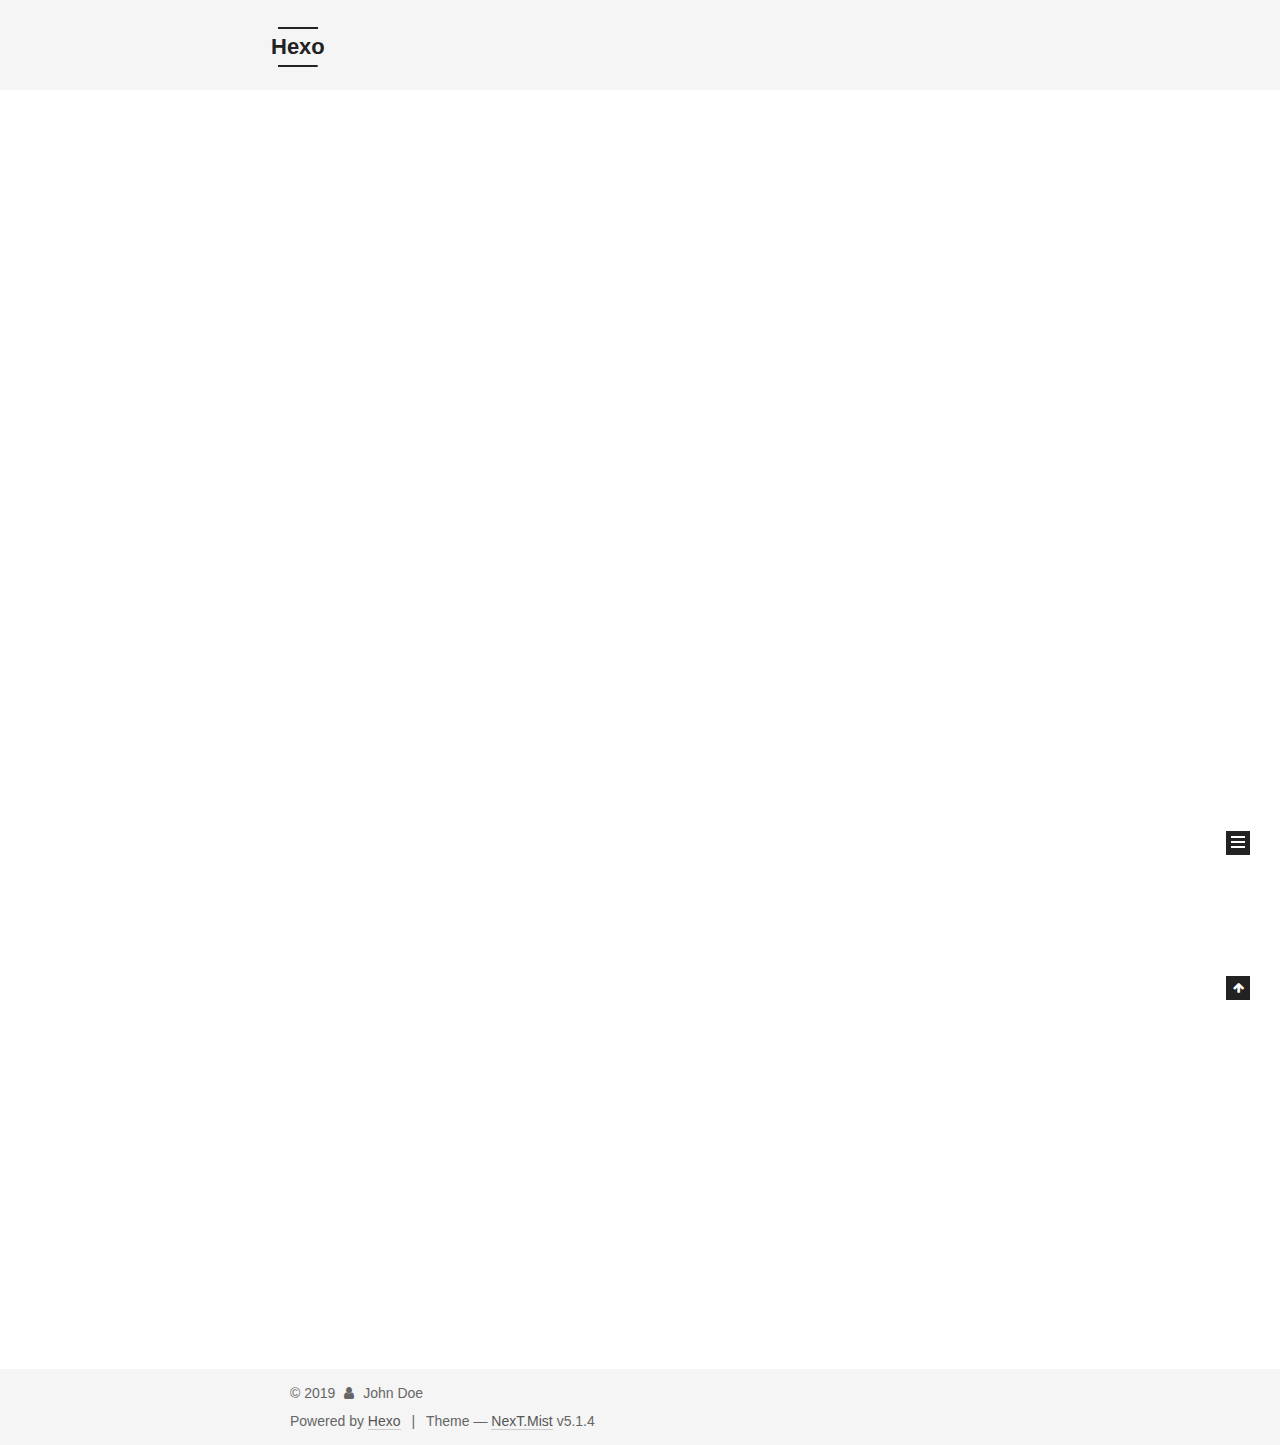
==== commit 289037ff: "Site updated: 2019-12-23 10:36:43" ====
--- a/index.html
+++ b/index.html
@@ -5,7 +5,7 @@
   
 
 
-<html class="theme-next pisces use-motion" lang="en">
+<html class="theme-next mist use-motion" lang="en">
 <head>
   <meta charset="UTF-8"/>
 <meta http-equiv="X-UA-Compatible" content="IE=edge" />
@@ -93,7 +93,7 @@
   var NexT = window.NexT || {};
   var CONFIG = {
     root: '/',
-    scheme: 'Pisces',
+    scheme: 'Mist',
     version: '5.1.4',
     sidebar: {"position":"left","display":"post","offset":12,"b2t":false,"scrollpercent":false,"onmobile":false},
     fancybox: true,
@@ -572,7 +572,7 @@
 
 
 
-  <div class="theme-info">Theme &mdash; <a class="theme-link" target="_blank" href="https://github.com/iissnan/hexo-theme-next">NexT.Pisces</a> v5.1.4</div>
+  <div class="theme-info">Theme &mdash; <a class="theme-link" target="_blank" href="https://github.com/iissnan/hexo-theme-next">NexT.Mist</a> v5.1.4</div>
 
 
 
@@ -672,13 +672,6 @@
   
   
 
-
-  <script type="text/javascript" src="/js/src/affix.js?v=5.1.4"></script>
-
-  <script type="text/javascript" src="/js/src/schemes/pisces.js?v=5.1.4"></script>
-
-
-
   
 
   
--- a/css/main.css
+++ b/css/main.css
@@ -189,7 +189,7 @@
   font-size: 14px;
   line-height: 2;
   color: #555;
-  background: #f5f7f9;
+  background: #fff;
 }
 @media (max-width: 767px) {
   body {
@@ -226,51 +226,51 @@
   margin: 20px 0 15px;
 }
 h1 {
+  font-size: 24px;
+}
+@media (max-width: 767px) {
+  h1 {
+    font-size: 20px;
+  }
+}
+h2 {
   font-size: 22px;
 }
 @media (max-width: 767px) {
-  h1 {
+  h2 {
     font-size: 18px;
   }
 }
-h2 {
+h3 {
   font-size: 20px;
 }
 @media (max-width: 767px) {
-  h2 {
+  h3 {
     font-size: 16px;
   }
 }
-h3 {
+h4 {
   font-size: 18px;
 }
 @media (max-width: 767px) {
-  h3 {
+  h4 {
     font-size: 14px;
   }
 }
-h4 {
+h5 {
   font-size: 16px;
 }
 @media (max-width: 767px) {
-  h4 {
+  h5 {
     font-size: 12px;
   }
 }
-h5 {
+h6 {
   font-size: 14px;
 }
 @media (max-width: 767px) {
-  h5 {
+  h6 {
     font-size: 10px;
-  }
-}
-h6 {
-  font-size: 12px;
-}
-@media (max-width: 767px) {
-  h6 {
-    font-size: 8px;
   }
 }
 p {
@@ -653,8 +653,8 @@
 @media (min-width: 992px) {
   .full-image.full-image.full-image.full-image {
     max-width: none;
-    width: 118%;
-    margin: 0 -9%;
+    width: 110%;
+    margin: 25px -5%;
   }
 }
 .blockquote-center,
@@ -941,10 +941,10 @@
   padding: 0 20px;
   font-size: 14px;
   color: #555;
-  background: #fff;
-  border: 2px solid #555;
+  background: transparent;
+  border: 2px solid #222;
   text-decoration: none;
-  border-radius: 2px;
+  border-radius: 0;
   transition-property: background-color;
   transition-duration: 0.2s;
   transition-timing-function: ease-in-out;
@@ -953,8 +953,8 @@
 }
 .btn:hover {
   border-color: #222;
-  color: #fff;
-  background: #222;
+  color: #222;
+  background: #fff;
 }
 .btn +.btn {
   margin: 0 0 8px 8px;
@@ -1066,7 +1066,7 @@
   width: 24px;
   background: #222;
   font-size: 12px;
-  opacity: 0.6;
+  opacity: 1;
   color: #fff;
   cursor: pointer;
   text-align: center;
@@ -1087,7 +1087,7 @@
   }
 }
 .back-to-top.back-to-top-on {
-  bottom: 30px;
+  bottom: 19px;
 }
 .header {
   background: transparent;
@@ -1101,7 +1101,7 @@
 }
 .site-meta {
   margin: 0;
-  text-align: center;
+  text-align: left;
 }
 @media (max-width: 767px) {
   .site-meta {
@@ -1112,12 +1112,12 @@
   position: relative;
   display: inline-block;
   padding: 0 40px;
-  color: #fff;
+  color: #222;
   background: #222;
   border-bottom: none;
 }
 .brand:hover {
-  color: #fff;
+  color: #222;
 }
 .logo {
   display: inline-block;
@@ -1136,7 +1136,7 @@
 .site-subtitle {
   margin-top: 10px;
   font-size: 13px;
-  color: #ddd;
+  color: #999;
 }
 .use-motion .brand {
   opacity: 0;
@@ -1209,8 +1209,7 @@
   transition-timing-function: ease-in-out;
   transition-delay: 0s;
 }
-.menu .menu-item a:hover,
-.menu-item-active a {
+.menu .menu-item a:hover {
   border-bottom-color: #222;
 }
 .menu .menu-item .fa {
@@ -1349,7 +1348,7 @@
 .posts-collapse {
   position: relative;
   z-index: 1010;
-  margin-left: 55px;
+  margin-left: 0;
 }
 .posts-collapse::after {
   content: " ";
@@ -1739,20 +1738,20 @@
   display: block;
   margin: 0 auto;
   padding: 2px;
-  max-width: 120px;
+  max-width: 96px;
   height: auto;
-  border: 1px solid #eee;
+  border: 2px solid #333;
 }
 .site-author-name {
-  margin: 0;
+  margin: 5px 0 0;
   text-align: center;
-  color: #222;
-  font-weight: 600;
+  color: #f5f5f5;
+  font-weight: normal;
 }
 .site-description {
-  margin-top: 0;
+  margin-top: 5px;
   text-align: center;
-  font-size: 13px;
+  font-size: 14px;
   color: #999;
 }
 .site-state {
@@ -1764,7 +1763,7 @@
 .site-state-item {
   display: inline-block;
   padding: 0 15px;
-  border-left: 1px solid #eee;
+  border-left: 1px solid #333;
 }
 .site-state-item:first-child {
   border-left: none;
@@ -1777,11 +1776,11 @@
   text-align: center;
   color: inherit;
   font-weight: 600;
-  font-size: 16px;
+  font-size: 18px;
 }
 .site-state-item-name {
   font-size: 13px;
-  color: #999;
+  color: inherit;
 }
 .feed-link {
   margin-top: 20px;
@@ -1823,7 +1822,7 @@
   width: 4px;
   height: 4px;
   border-radius: 50%;
-  background: #f1ff7d;
+  background: #ff0dff;
 }
 .links-of-blogroll {
   font-size: 13px;
@@ -1861,7 +1860,7 @@
   color: #555;
 }
 .sidebar-nav li:hover {
-  color: #fc6423;
+  color: #f5f5f5;
 }
 .page-post-detail .sidebar-nav-toc {
   padding: 0 5px;
@@ -1870,11 +1869,11 @@
   margin-left: 10px;
 }
 .sidebar-nav .sidebar-nav-active {
-  color: #fc6423;
-  border-bottom-color: #fc6423;
+  color: #87daff;
+  border-bottom-color: #87daff;
 }
 .sidebar-nav .sidebar-nav-active:hover {
-  color: #fc6423;
+  color: #87daff;
 }
 .sidebar-panel {
   display: none;
@@ -1907,12 +1906,12 @@
   transition-timing-function: ease-in-out;
   transition-delay: 0s;
   transition-property: all;
-  color: #666;
+  color: #999;
+  border-bottom-color: #555;
+}
+.post-toc ol a:hover {
+  color: #ccc;
   border-bottom-color: #ccc;
-}
-.post-toc ol a:hover {
-  color: #000;
-  border-bottom-color: #000;
 }
 .post-toc .nav-item {
   overflow: hidden;
@@ -1934,14 +1933,14 @@
   display: block;
 }
 .post-toc .nav .active > a {
-  color: #fc6423;
-  border-bottom-color: #fc6423;
+  color: #87daff;
+  border-bottom-color: #87daff;
 }
 .post-toc .nav .active-current > a {
-  color: #fc6423;
+  color: #87daff;
 }
 .post-toc .nav .active-current > a:hover {
-  color: #fc6423;
+  color: #87daff;
 }
 .footer {
   font-size: 14px;
@@ -2346,16 +2345,6 @@
   transform: translate(-50%, -50%);
   color: #ccc;
 }
-@media (min-width: 768px) and (max-width: 991px) {
-  .busuanzi-count {
-    width: auto;
-  }
-}
-@media (max-width: 767px) {
-  .busuanzi-count {
-    width: auto;
-  }
-}
 .site-uv,
 .site-pv,
 .page-pv {
@@ -2591,403 +2580,327 @@
   }
 }
 .page-post-detail .sidebar-toggle-line {
-  background: #fc6423;
+  background: #87daff;
 }
 .page-post-detail .comments {
   overflow: hidden;
 }
+h1,
+h2,
+h3,
+h4,
+h5,
+h6 {
+  margin: 20px 0 10px;
+}
+p {
+  margin: 0 0 25px 0;
+}
+a {
+  border-bottom-color: #ccc;
+}
+hr {
+  margin: 20px 0;
+  height: 2px;
+}
+.main-inner {
+  margin-top: 80px;
+}
 .header {
-  position: relative;
-  margin: 0 auto;
-  width: 960px;
-}
-@media (min-width: 768px) and (max-width: 991px) {
-  .header {
-    width: auto;
-  }
-}
-@media (max-width: 767px) {
-  .header {
-    width: auto;
-  }
+  background: #f5f5f5;
 }
 .header-inner {
-  position: absolute;
-  top: 0;
-  overflow: hidden;
-  padding: 0;
-  width: 240px;
-  background: #fff;
-  box-shadow: initial;
-  border-radius: initial;
-}
-@media (min-width: 1600px) {
-  .container .header-inner {
-    width: 240px;
-  }
-}
-@media (min-width: 768px) and (max-width: 991px) {
-  .header-inner {
-    position: relative;
-    width: auto;
-    border-radius: initial;
-  }
-}
-@media (max-width: 767px) {
-  .header-inner {
-    position: relative;
-    width: auto;
-    border-radius: initial;
-  }
-}
-.main:before,
-.main:after {
+  padding: 25px 0 20px;
+}
+.header-inner:before,
+.header-inner:after {
   content: " ";
   display: table;
 }
-.main:after {
+.header-inner:after {
   clear: both;
 }
-@media (min-width: 768px) and (max-width: 991px) {
-  .main {
-    padding-bottom: 100px;
-  }
-}
-@media (max-width: 767px) {
-  .main {
-    padding-bottom: 100px;
-  }
-}
-.container .main-inner {
-  width: 960px;
-}
-@media (min-width: 768px) and (max-width: 991px) {
+@media (max-width: 767px) {
+  .header-inner {
+    width: auto;
+    margin-bottom: 50px;
+    padding: 10px;
+  }
+}
+.site-meta {
+  float: left;
+  margin-left: -20px;
+  line-height: normal;
+}
+@media (max-width: 767px) {
+  .site-meta {
+    margin-left: 10px;
+  }
+}
+.site-meta .brand {
+  padding: 2px 1px;
+  background: none;
+}
+@media (max-width: 767px) {
+  .site-meta .brand {
+    display: block;
+  }
+}
+.site-meta .logo {
+  display: none;
+}
+.site-meta .site-title {
+  font-size: 22px;
+  font-weight: bolder;
+}
+@media (max-width: 767px) {
+  .site-meta .site-title {
+    line-height: 34px;
+  }
+}
+.logo-line-before,
+.logo-line-after {
+  display: block;
+  overflow: hidden;
+  margin: 0 auto;
+  width: 75%;
+}
+@media (max-width: 767px) {
+  .logo-line-before,
+  .logo-line-after {
+    display: none;
+  }
+}
+.logo-line-before i,
+.logo-line-after i {
+  position: relative;
+  display: block;
+  height: 2px;
+  background: #222;
+}
+@media (max-width: 767px) {
+  .logo-line-before i,
+  .logo-line-after i {
+    height: 3px;
+  }
+}
+.use-motion .logo-line-before i {
+  left: -100%;
+}
+.use-motion .logo-line-after i {
+  right: -100%;
+}
+.site-subtitle {
+  display: none;
+}
+.site-nav-toggle {
+  position: static;
+  float: right;
+}
+.menu {
+  float: right;
+  margin: 8px 0 0 0;
+}
+@media (max-width: 767px) {
+  .menu {
+    margin: 20px 0 0 0;
+    padding: 0;
+  }
+}
+.menu br {
+  display: none;
+}
+.menu .menu-item {
+  margin: 0;
+}
+@media (max-width: 767px) {
+  .menu .menu-item {
+    display: block;
+  }
+}
+.menu .menu-item a {
+  padding: 0 10px;
+  background: none;
+  border: none;
+  border-radius: 2px;
+  transition-property: background;
+}
+@media (max-width: 767px) {
+  .menu .menu-item a {
+    text-align: left;
+  }
+}
+.menu .menu-item a:hover {
+  background: #e1e1e1;
+}
+.menu a::before {
+  display: none;
+}
+@media (max-width: 767px) {
+  .menu a::before {
+    display: block;
+  }
+}
+@media (max-width: 767px) {
+  .menu {
+    float: none;
+  }
+}
+.site-search form {
+  display: none;
+}
+.posts-expand {
+  padding-top: 0;
+}
+.posts-expand .post-title,
+.posts-expand .post-meta {
+  text-align: left;
+}
+@media (max-width: 767px) {
+  .posts-expand .post-title,
+  .posts-expand .post-meta {
+    text-align: center;
+  }
+}
+.posts-expand .post-eof {
+  display: none;
+}
+.posts-expand .post {
+  margin-top: 120px;
+}
+.posts-expand .post:first-child {
+  margin-top: 0;
+}
+.posts-expand .post-meta {
+  margin-top: 5px;
+  margin-bottom: 20px;
+}
+.posts-expand .post-title {
+  position: relative;
+  font-size: 26px;
+  font-weight: 400;
+}
+@media (max-width: 767px) {
+  .posts-expand .post-title {
+    font-size: 22px;
+  }
+}
+@media (min-width: 1600px) {
+  .posts-expand .post-title {
+    font-size: 26px;
+  }
+}
+.posts-expand .post-title:hover:before {
+  background: #222;
+}
+@media (max-width: 767px) {
+  .posts-expand .post-body {
+    font-size: 12px;
+  }
+}
+.posts-expand .post-body img {
+  margin: 0;
+}
+.posts-expand .post-tags {
+  text-align: left;
+}
+.posts-expand .post-tags a {
+  padding: 1px 5px;
+  background: #f5f5f5;
+  border-bottom: none;
+}
+.posts-expand .post-tags a:hover {
+  background: #ccc;
+}
+.posts-expand .post-nav {
+  margin-top: 40px;
+}
+.post-button {
+  margin-top: 20px;
+  text-align: left;
+}
+.post-button a {
+  padding: 0;
+  font-size: 14px;
+  background: none;
+  border: none;
+  border-bottom: 2px solid #666;
+  transition-property: border;
+}
+@media (max-width: 767px) {
+  .post-button a {
+    font-size: 12px;
+  }
+}
+@media (min-width: 1600px) {
+  .post-button a {
+    font-size: 16px;
+  }
+}
+.post-button a:hover {
+  border-bottom-color: #222;
+}
+.links-of-blogroll-inline .links-of-blogroll-item {
+  display: inline-block;
+}
+.btn {
+  padding: 0 10px;
+  border-width: 2px;
+  border-radius: 0;
+}
+.headband {
+  display: none;
+}
+.site-search {
+  position: relative;
+  float: right;
+  margin-top: 5px;
+  padding-top: 3px;
+}
+@media (max-width: 767px) {
+  .site-search {
+    float: none;
+    padding: 0 10px;
+  }
+}
+@media (max-width: 767px) {
   .container .main-inner {
     width: auto;
   }
 }
-@media (max-width: 767px) {
-  .container .main-inner {
-    width: auto;
-  }
-}
-.content-wrap {
-  float: right;
-  box-sizing: border-box;
-  padding: 40px;
-  width: 700px;
-  background: #fff;
-  min-height: 700px;
-  box-shadow: initial;
-  border-radius: initial;
-}
-@media (min-width: 768px) and (max-width: 991px) {
-  .content-wrap {
-    width: 100%;
-    padding: 20px;
-    border-radius: initial;
-  }
-}
-@media (max-width: 767px) {
-  .content-wrap {
-    width: 100%;
-    padding: 20px;
-    min-height: auto;
-    border-radius: initial;
-  }
-}
-.sidebar {
-  position: static;
-  float: left;
-  margin-top: 300px;
-  width: 240px;
-  background: #f5f7f9;
-  box-shadow: none;
-}
-@media (min-width: 768px) and (max-width: 991px) {
-  .sidebar {
-    display: none;
-  }
-}
-@media (max-width: 767px) {
-  .sidebar {
-    display: none;
-  }
-}
-.sidebar-toggle {
+.page-post-detail .post-title,
+.page-post-detail .post-meta {
+  text-align: center;
+}
+.page-post-detail .post-title:before {
   display: none;
 }
+.page-post-detail .post-meta {
+  margin-bottom: 60px;
+}
+.pagination {
+  margin: 120px 0 0;
+  text-align: left;
+}
+@media (max-width: 767px) {
+  .pagination {
+    margin: 80px 10px 0;
+    text-align: center;
+  }
+}
+.footer {
+  margin-top: 80px;
+  padding: 10px 0;
+  background: #f5f5f5;
+  color: #666;
+}
 .footer-inner {
-  width: 960px;
-  padding-left: 260px;
-}
-@media (min-width: 768px) and (max-width: 991px) {
+  margin: 0 auto;
+  text-align: left;
+}
+@media (max-width: 767px) {
   .footer-inner {
     width: auto;
-    padding-left: 0 !important;
-    padding-right: 0 !important;
-  }
-}
-@media (max-width: 767px) {
-  .footer-inner {
-    width: auto;
-    padding-left: 0 !important;
-    padding-right: 0 !important;
-  }
-}
-.sidebar-position-right .header-inner {
-  right: 0;
-}
-.sidebar-position-right .content-wrap {
-  float: left;
-}
-.sidebar-position-right .sidebar {
-  float: right;
-}
-.sidebar-position-right .footer-inner {
-  padding-left: 0;
-  padding-right: 260px;
-}
-.site-brand-wrapper {
-  position: relative;
-}
-.site-meta {
-  padding: 20px 0;
-  color: #fff;
-  background: #222;
-}
-@media (min-width: 768px) and (max-width: 991px) {
-  .site-meta {
-    box-shadow: 0 0 16px rgba(0,0,0,0.5);
-  }
-}
-@media (max-width: 767px) {
-  .site-meta {
-    box-shadow: 0 0 16px rgba(0,0,0,0.5);
-  }
-}
-.brand {
-  padding: 0;
-  background: none;
-}
-.brand:hover {
-  color: #fff;
-}
-.site-subtitle {
-  margin: 10px 10px 0;
-  font-weight: initial;
-}
-.site-search form {
-  display: none;
-}
-.site-nav {
-  border-top: none;
-}
-@media (min-width: 768px) and (max-width: 991px) {
-  .site-nav {
-    display: none !important;
-  }
-}
-@media (min-width: 768px) and (max-width: 991px) {
-  .site-nav-on {
-    display: block !important;
-  }
-}
-.menu .menu-item {
-  display: block;
-  margin: 0;
-}
-.menu .menu-item a {
-  position: relative;
-  box-sizing: border-box;
-  padding: 5px 20px;
-  text-align: left;
-  line-height: inherit;
-  transition-property: background-color;
-  transition-duration: 0.2s;
-  transition-timing-function: ease-in-out;
-  transition-delay: 0s;
-}
-.menu .menu-item a:hover,
-.menu-item-active a {
-  background: #f9f9f9;
-  border-bottom-color: #fff;
-}
-.menu .menu-item br {
-  display: none;
-}
-.menu-item-active a:after {
-  content: " ";
-  position: absolute;
-  top: 50%;
-  margin-top: -3px;
-  right: 15px;
-  width: 6px;
-  height: 6px;
-  border-radius: 50%;
-  background-color: #bbb;
-}
-.btn-bar {
-  background-color: #fff;
-}
-.site-nav-toggle {
-  left: 20px;
-  top: 50%;
-  -webkit-transform: translateY(-50%);
-  -webkit-transform: translateY(-50%);
-  -moz-transform: translateY(-50%);
-  -ms-transform: translateY(-50%);
-  -o-transform: translateY(-50%);
-  transform: translateY(-50%);
-}
-@media (min-width: 768px) and (max-width: 991px) {
-  .site-nav-toggle {
-    display: block;
-  }
-}
-.use-motion .sidebar .motion-element {
-  opacity: 1;
-}
-.sidebar {
-  margin-left: -100%;
-  right: auto;
-  bottom: auto;
-  -webkit-transform: none;
-}
-.sidebar-inner {
-  box-sizing: border-box;
-  width: 240px;
-  color: #555;
-  background: #fff;
-  box-shadow: initial;
-  border-radius: initial;
-  opacity: 0;
-}
-.sidebar-inner.affix {
-  position: fixed;
-  top: 12px;
-}
-.sidebar-inner.affix-bottom {
-  position: absolute;
-}
-.site-overview {
-  text-align: left;
-}
-.site-author:before,
-.site-author:after {
-  content: " ";
-  display: table;
-}
-.site-author:after {
-  clear: both;
-}
-.sidebar a {
-  color: #555;
-}
-.sidebar a:hover {
-  color: #222;
-}
-.site-state-item {
-  padding: 0 10px;
-}
-.links-of-author-item a:before {
-  display: none;
-}
-.links-of-author-item a {
-  border-bottom: none;
-  text-decoration: underline;
-}
-.feed-link {
-  border-top: 1px dotted #ccc;
-  border-bottom: 1px dotted #ccc;
-  text-align: center;
-}
-.feed-link a {
-  display: block;
-  color: #fc6423;
-  border: none;
-}
-.feed-link a:hover {
-  background: none;
-  color: #e34603;
-}
-.feed-link a:hover i {
-  color: #e34603;
-}
-.links-of-author {
-  display: flex;
-  flex-wrap: wrap;
-  justify-content: center;
-}
-.links-of-author-item {
-  margin: 5px 0 0;
-  width: 50%;
-}
-.links-of-author-item a {
-  max-width: 216px;
-  box-sizing: border-box;
-  display: inline-block;
-  margin-right: 0;
-  margin-bottom: 0;
-  padding: 0 5px;
-  overflow: hidden;
-  white-space: nowrap;
-  text-overflow: ellipsis;
-}
-.links-of-author-item a {
-  display: block;
-  text-decoration: none;
-}
-.links-of-author-item a:hover {
-  border-radius: 4px;
-  background: #eee;
-}
-.links-of-author-item .fa {
-  margin-right: 2px;
-  font-size: 16px;
-}
-.links-of-author-item .fa-globe {
-  font-size: 15px;
-}
-.links-of-blogroll {
-  text-align: center;
-  margin-top: 20px;
-  padding: 3px 0 0;
-  border-top: 1px dotted #ccc;
-}
-.links-of-blogroll-title {
-  margin-top: 0;
-}
-.links-of-blogroll-item {
-  padding: 0;
-}
-.links-of-blogroll-inline:before,
-.links-of-blogroll-inline:after {
-  content: " ";
-  display: table;
-}
-.links-of-blogroll-inline:after {
-  clear: both;
-}
-.links-of-blogroll-inline .links-of-blogroll-item {
-  margin: 5px 0 0;
-  width: 50%;
-  display: inline-block;
-  width: unset;
-}
-.links-of-blogroll-inline .links-of-blogroll-item a {
-  max-width: 216px;
-  box-sizing: border-box;
-  display: inline-block;
-  margin-right: 0;
-  margin-bottom: 0;
-  padding: 0 5px;
-  overflow: hidden;
-  white-space: nowrap;
-  text-overflow: ellipsis;
-}
-@media (max-width: 767px) {
-  .post-body {
-    text-align: justify;
-  }
-}
+    text-align: center;
+  }
+}
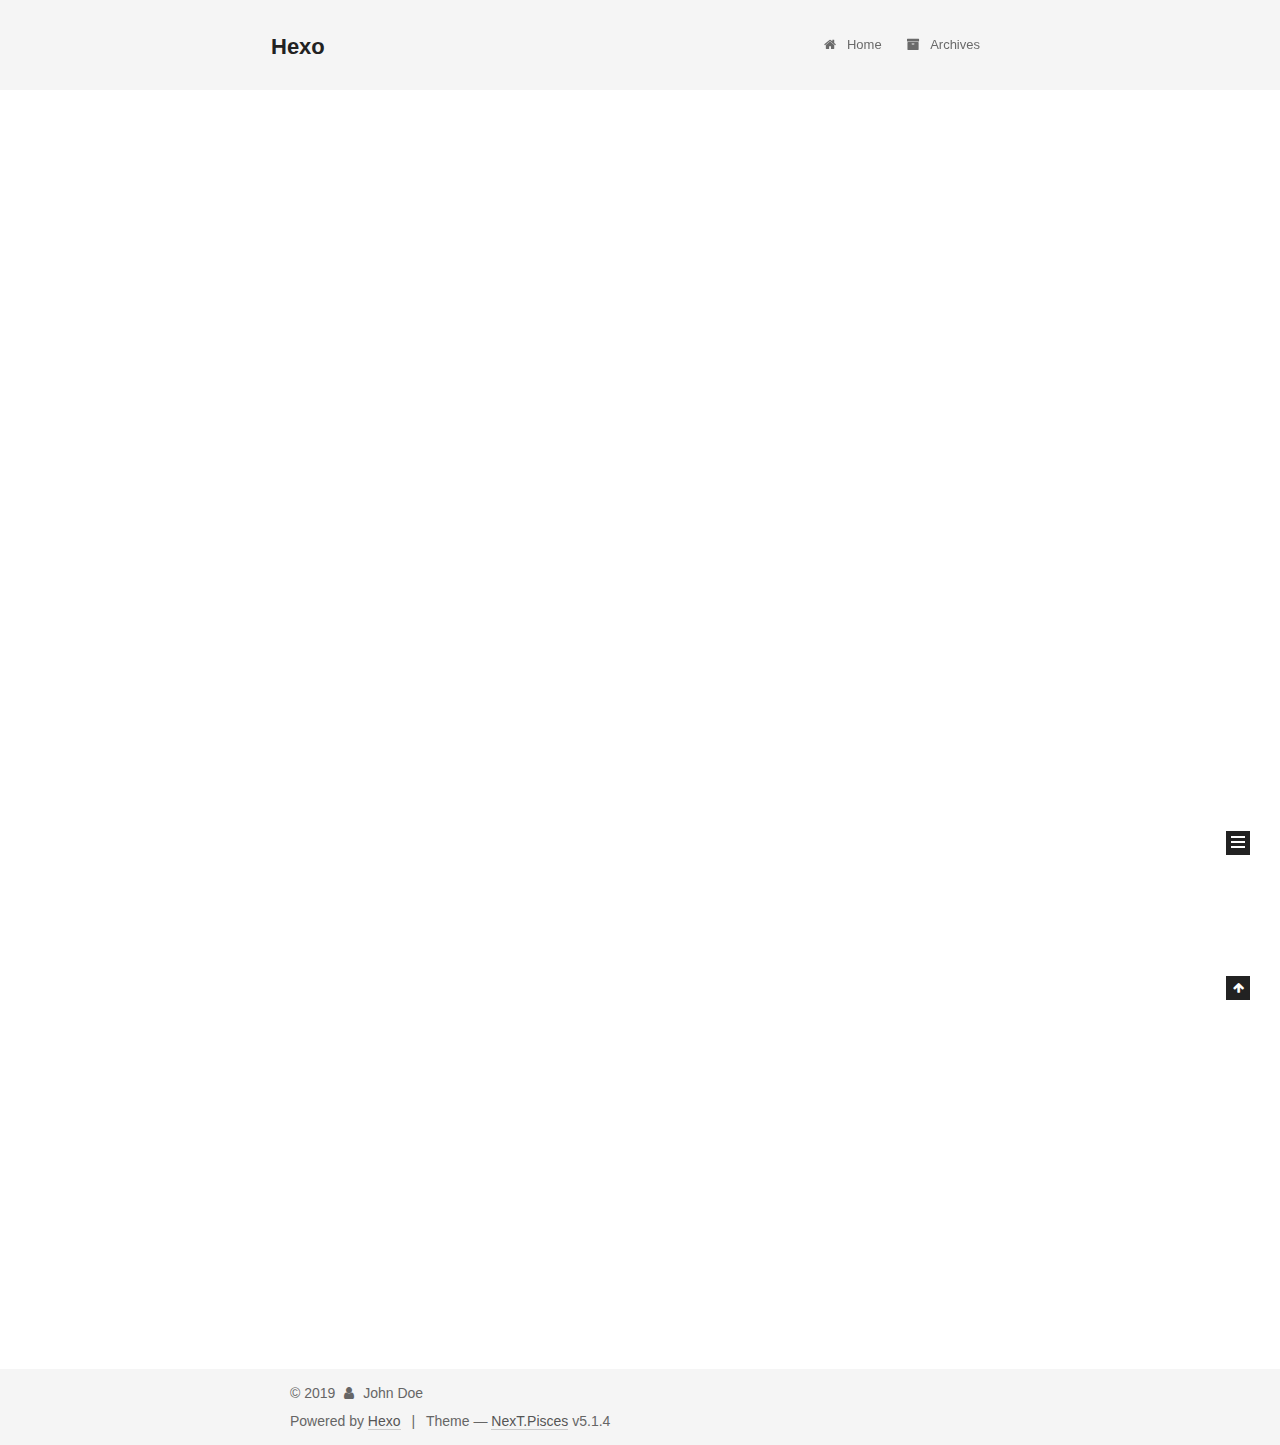
==== commit 76e690ab: "Site updated: 2019-12-23 10:51:40" ====
--- a/index.html
+++ b/index.html
@@ -5,7 +5,7 @@
   
 
 
-<html class="theme-next mist use-motion" lang="en">
+<html class="theme-next pisces use-motion" lang="en">
 <head>
   <meta charset="UTF-8"/>
 <meta http-equiv="X-UA-Compatible" content="IE=edge" />
@@ -93,7 +93,7 @@
   var NexT = window.NexT || {};
   var CONFIG = {
     root: '/',
-    scheme: 'Mist',
+    scheme: 'Pisces',
     version: '5.1.4',
     sidebar: {"position":"left","display":"post","offset":12,"b2t":false,"scrollpercent":false,"onmobile":false},
     fancybox: true,
@@ -572,7 +572,7 @@
 
 
 
-  <div class="theme-info">Theme &mdash; <a class="theme-link" target="_blank" href="https://github.com/iissnan/hexo-theme-next">NexT.Mist</a> v5.1.4</div>
+  <div class="theme-info">Theme &mdash; <a class="theme-link" target="_blank" href="https://github.com/iissnan/hexo-theme-next">NexT.Pisces</a> v5.1.4</div>
 
 
 
@@ -672,6 +672,13 @@
   
   
 
+
+  <script type="text/javascript" src="/js/src/affix.js?v=5.1.4"></script>
+
+  <script type="text/javascript" src="/js/src/schemes/pisces.js?v=5.1.4"></script>
+
+
+
   
 
   
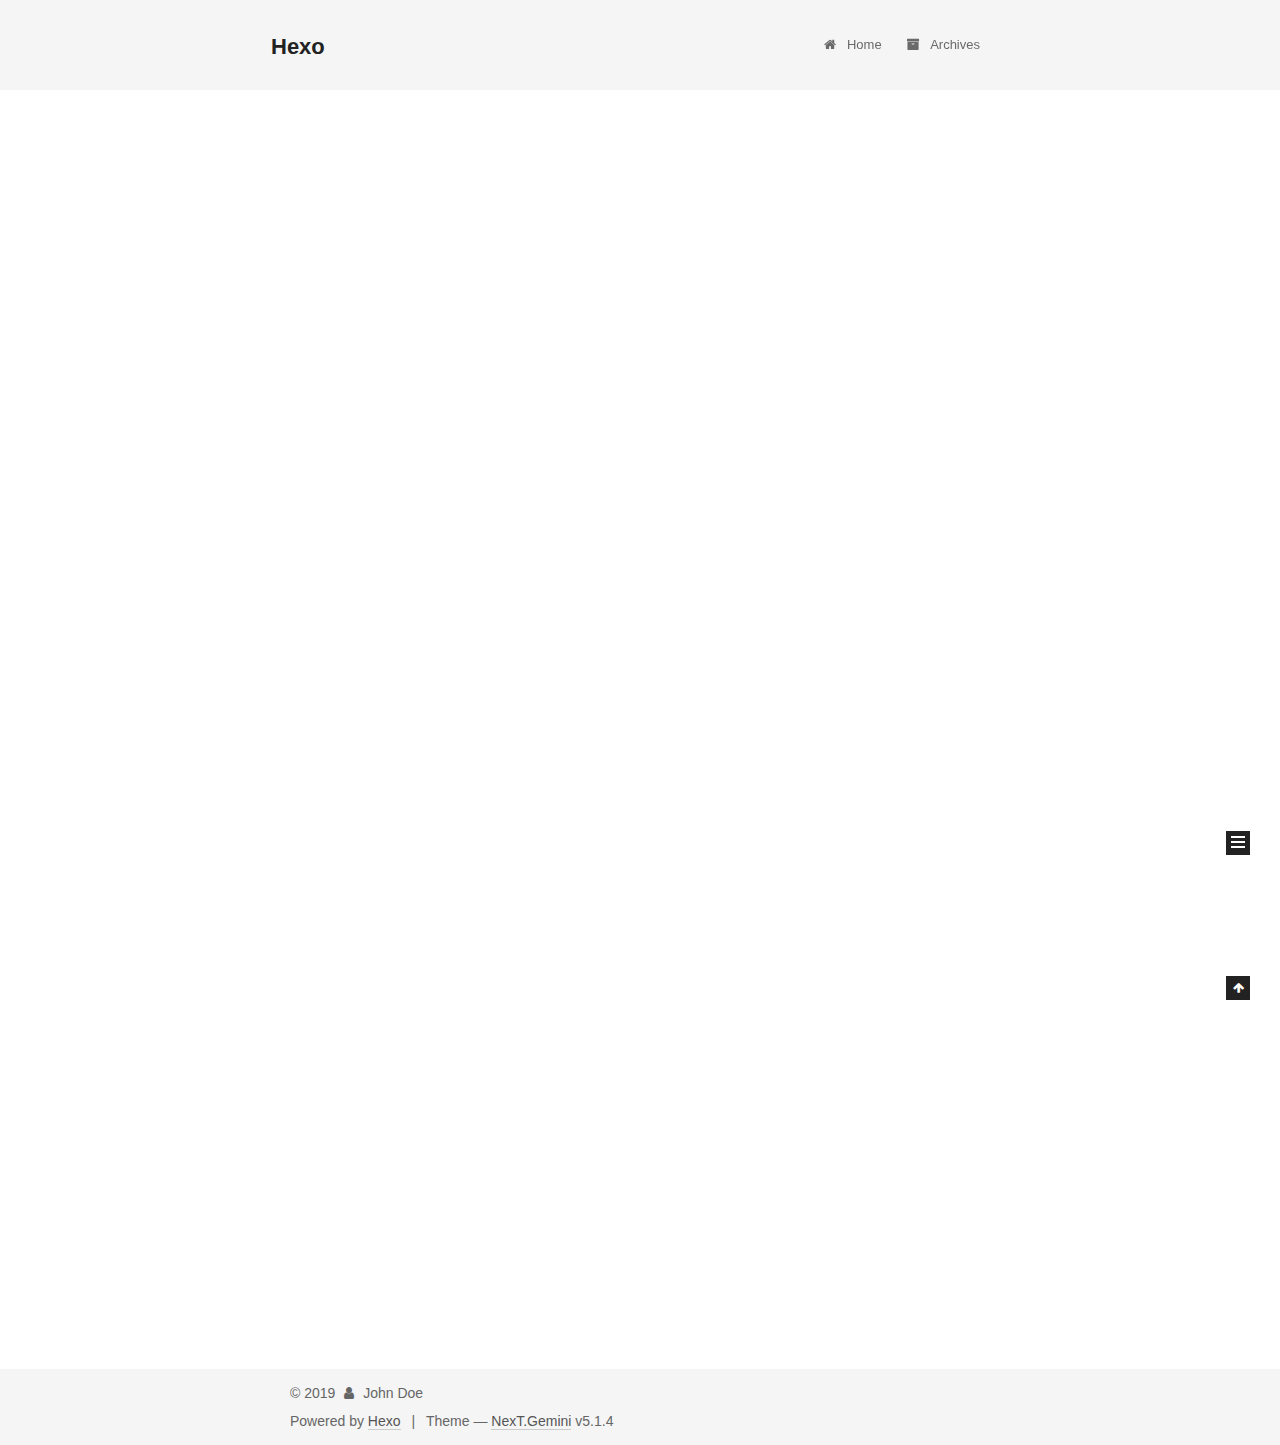
==== commit d0341b2e: "Site updated: 2019-12-23 11:35:08" ====
--- a/index.html
+++ b/index.html
@@ -5,7 +5,7 @@
   
 
 
-<html class="theme-next pisces use-motion" lang="en">
+<html class="theme-next gemini use-motion" lang="en">
 <head>
   <meta charset="UTF-8"/>
 <meta http-equiv="X-UA-Compatible" content="IE=edge" />
@@ -93,7 +93,7 @@
   var NexT = window.NexT || {};
   var CONFIG = {
     root: '/',
-    scheme: 'Pisces',
+    scheme: 'Gemini',
     version: '5.1.4',
     sidebar: {"position":"left","display":"post","offset":12,"b2t":false,"scrollpercent":false,"onmobile":false},
     fancybox: true,
@@ -572,7 +572,7 @@
 
 
 
-  <div class="theme-info">Theme &mdash; <a class="theme-link" target="_blank" href="https://github.com/iissnan/hexo-theme-next">NexT.Pisces</a> v5.1.4</div>
+  <div class="theme-info">Theme &mdash; <a class="theme-link" target="_blank" href="https://github.com/iissnan/hexo-theme-next">NexT.Gemini</a> v5.1.4</div>
 
 
 
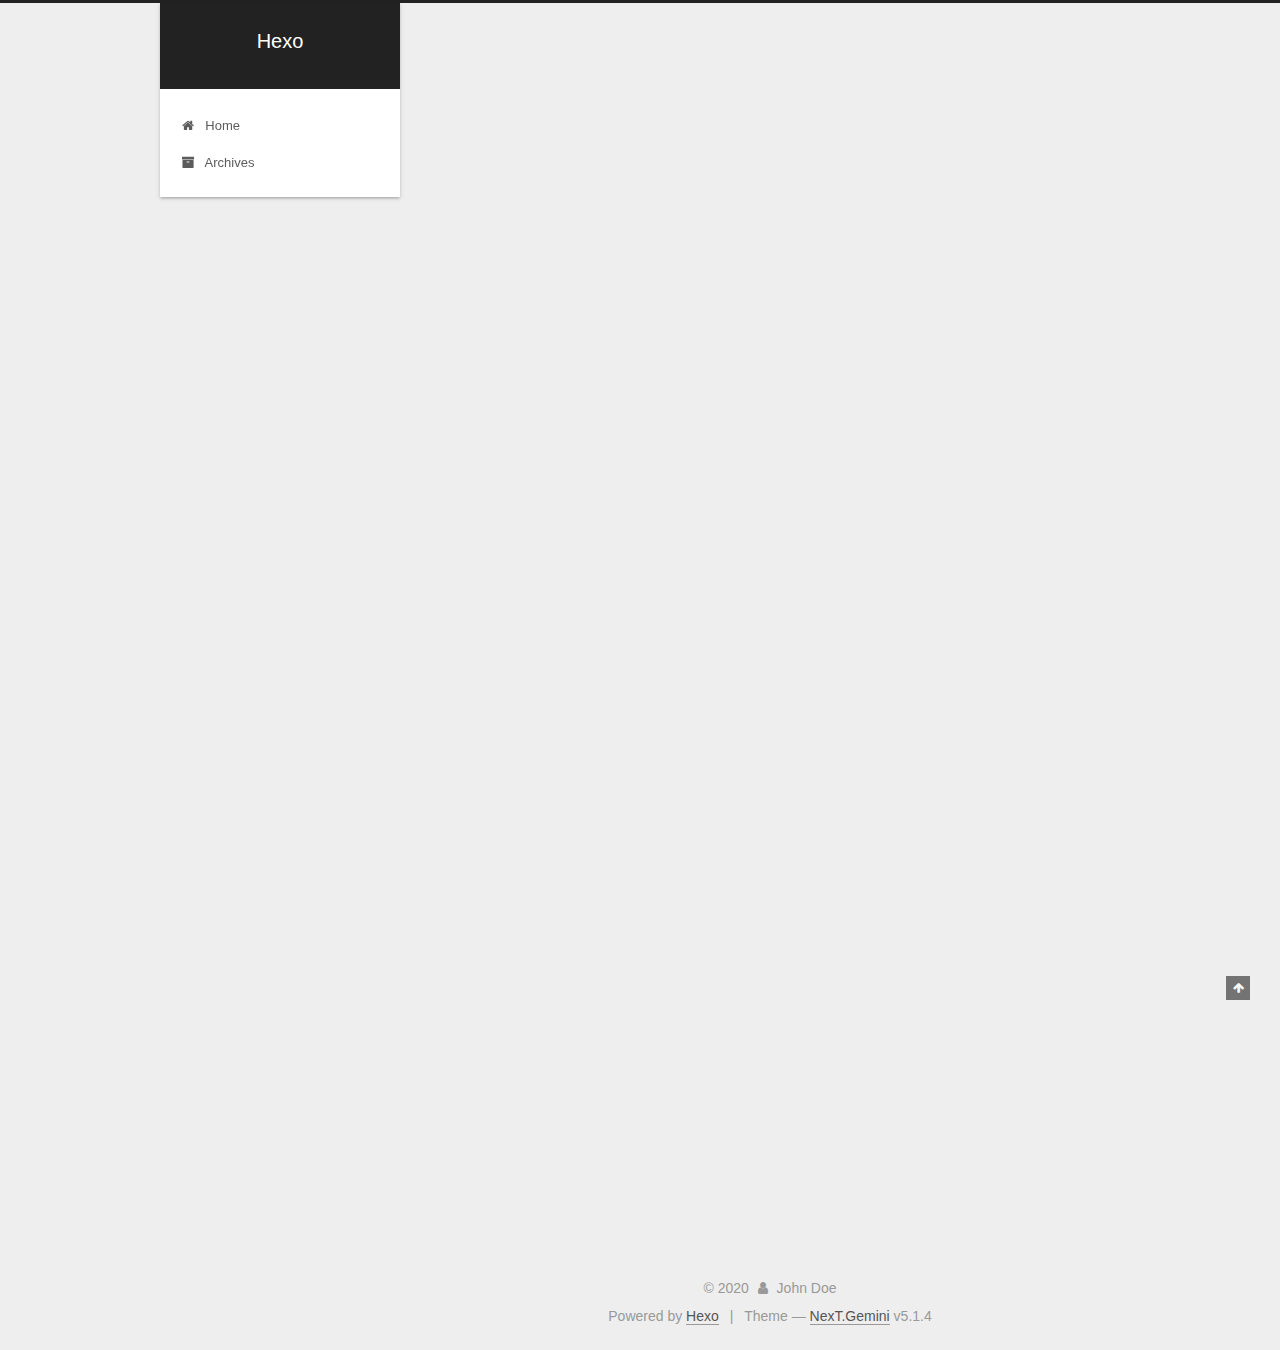
==== commit b4967f11: "Site updated: 2020-01-07 10:26:38" ====
--- a/index.html
+++ b/index.html
@@ -554,7 +554,7 @@
 
     <footer id="footer" class="footer">
       <div class="footer-inner">
-        <div class="copyright">&copy; <span itemprop="copyrightYear">2019</span>
+        <div class="copyright">&copy; <span itemprop="copyrightYear">2020</span>
   <span class="with-love">
     <i class="fa fa-user"></i>
   </span>
--- a/css/main.css
+++ b/css/main.css
@@ -189,7 +189,7 @@
   font-size: 14px;
   line-height: 2;
   color: #555;
-  background: #fff;
+  background: #eee;
 }
 @media (max-width: 767px) {
   body {
@@ -226,51 +226,51 @@
   margin: 20px 0 15px;
 }
 h1 {
-  font-size: 24px;
+  font-size: 22px;
 }
 @media (max-width: 767px) {
   h1 {
-    font-size: 20px;
+    font-size: 18px;
   }
 }
 h2 {
-  font-size: 22px;
+  font-size: 20px;
 }
 @media (max-width: 767px) {
   h2 {
-    font-size: 18px;
+    font-size: 16px;
   }
 }
 h3 {
-  font-size: 20px;
+  font-size: 18px;
 }
 @media (max-width: 767px) {
   h3 {
-    font-size: 16px;
+    font-size: 14px;
   }
 }
 h4 {
-  font-size: 18px;
+  font-size: 16px;
 }
 @media (max-width: 767px) {
   h4 {
-    font-size: 14px;
+    font-size: 12px;
   }
 }
 h5 {
-  font-size: 16px;
+  font-size: 14px;
 }
 @media (max-width: 767px) {
   h5 {
-    font-size: 12px;
+    font-size: 10px;
   }
 }
 h6 {
-  font-size: 14px;
+  font-size: 12px;
 }
 @media (max-width: 767px) {
   h6 {
-    font-size: 10px;
+    font-size: 8px;
   }
 }
 p {
@@ -445,7 +445,7 @@
 .header-inner {
   margin: 0 auto;
   padding: 100px 0 70px;
-  width: 700px;
+  width: calc(100% - 252px);
 }
 @media (min-width: 1600px) {
   .container .header-inner {
@@ -457,7 +457,7 @@
 }
 .main-inner {
   margin: 0 auto;
-  width: 700px;
+  width: calc(100% - 252px);
 }
 @media (min-width: 1600px) {
   .container .main-inner {
@@ -474,7 +474,7 @@
 .footer-inner {
   box-sizing: border-box;
   margin: 20px auto;
-  width: 700px;
+  width: calc(100% - 252px);
 }
 @media (min-width: 1600px) {
   .container .footer-inner {
@@ -653,8 +653,8 @@
 @media (min-width: 992px) {
   .full-image.full-image.full-image.full-image {
     max-width: none;
-    width: 110%;
-    margin: 25px -5%;
+    width: 118%;
+    margin: 0 -9%;
   }
 }
 .blockquote-center,
@@ -941,10 +941,10 @@
   padding: 0 20px;
   font-size: 14px;
   color: #555;
-  background: transparent;
-  border: 2px solid #222;
+  background: #fff;
+  border: 2px solid #555;
   text-decoration: none;
-  border-radius: 0;
+  border-radius: 2px;
   transition-property: background-color;
   transition-duration: 0.2s;
   transition-timing-function: ease-in-out;
@@ -953,8 +953,8 @@
 }
 .btn:hover {
   border-color: #222;
-  color: #222;
-  background: #fff;
+  color: #fff;
+  background: #222;
 }
 .btn +.btn {
   margin: 0 0 8px 8px;
@@ -1066,7 +1066,7 @@
   width: 24px;
   background: #222;
   font-size: 12px;
-  opacity: 1;
+  opacity: 0.6;
   color: #fff;
   cursor: pointer;
   text-align: center;
@@ -1087,7 +1087,7 @@
   }
 }
 .back-to-top.back-to-top-on {
-  bottom: 19px;
+  bottom: 30px;
 }
 .header {
   background: transparent;
@@ -1101,7 +1101,7 @@
 }
 .site-meta {
   margin: 0;
-  text-align: left;
+  text-align: center;
 }
 @media (max-width: 767px) {
   .site-meta {
@@ -1112,12 +1112,12 @@
   position: relative;
   display: inline-block;
   padding: 0 40px;
-  color: #222;
+  color: #fff;
   background: #222;
   border-bottom: none;
 }
 .brand:hover {
-  color: #222;
+  color: #fff;
 }
 .logo {
   display: inline-block;
@@ -1136,7 +1136,7 @@
 .site-subtitle {
   margin-top: 10px;
   font-size: 13px;
-  color: #999;
+  color: #ddd;
 }
 .use-motion .brand {
   opacity: 0;
@@ -1209,7 +1209,8 @@
   transition-timing-function: ease-in-out;
   transition-delay: 0s;
 }
-.menu .menu-item a:hover {
+.menu .menu-item a:hover,
+.menu-item-active a {
   border-bottom-color: #222;
 }
 .menu .menu-item .fa {
@@ -1348,7 +1349,7 @@
 .posts-collapse {
   position: relative;
   z-index: 1010;
-  margin-left: 0;
+  margin-left: 55px;
 }
 .posts-collapse::after {
   content: " ";
@@ -1738,20 +1739,20 @@
   display: block;
   margin: 0 auto;
   padding: 2px;
-  max-width: 96px;
+  max-width: 120px;
   height: auto;
-  border: 2px solid #333;
+  border: 1px solid #eee;
 }
 .site-author-name {
-  margin: 5px 0 0;
+  margin: 0;
   text-align: center;
-  color: #f5f5f5;
-  font-weight: normal;
+  color: #222;
+  font-weight: 600;
 }
 .site-description {
-  margin-top: 5px;
+  margin-top: 0;
   text-align: center;
-  font-size: 14px;
+  font-size: 13px;
   color: #999;
 }
 .site-state {
@@ -1763,7 +1764,7 @@
 .site-state-item {
   display: inline-block;
   padding: 0 15px;
-  border-left: 1px solid #333;
+  border-left: 1px solid #eee;
 }
 .site-state-item:first-child {
   border-left: none;
@@ -1776,11 +1777,11 @@
   text-align: center;
   color: inherit;
   font-weight: 600;
-  font-size: 18px;
+  font-size: 16px;
 }
 .site-state-item-name {
   font-size: 13px;
-  color: inherit;
+  color: #999;
 }
 .feed-link {
   margin-top: 20px;
@@ -1822,7 +1823,7 @@
   width: 4px;
   height: 4px;
   border-radius: 50%;
-  background: #ff0dff;
+  background: #bbff6c;
 }
 .links-of-blogroll {
   font-size: 13px;
@@ -1860,7 +1861,7 @@
   color: #555;
 }
 .sidebar-nav li:hover {
-  color: #f5f5f5;
+  color: #fc6423;
 }
 .page-post-detail .sidebar-nav-toc {
   padding: 0 5px;
@@ -1869,11 +1870,11 @@
   margin-left: 10px;
 }
 .sidebar-nav .sidebar-nav-active {
-  color: #87daff;
-  border-bottom-color: #87daff;
+  color: #fc6423;
+  border-bottom-color: #fc6423;
 }
 .sidebar-nav .sidebar-nav-active:hover {
-  color: #87daff;
+  color: #fc6423;
 }
 .sidebar-panel {
   display: none;
@@ -1906,12 +1907,12 @@
   transition-timing-function: ease-in-out;
   transition-delay: 0s;
   transition-property: all;
-  color: #999;
-  border-bottom-color: #555;
+  color: #666;
+  border-bottom-color: #ccc;
 }
 .post-toc ol a:hover {
-  color: #ccc;
-  border-bottom-color: #ccc;
+  color: #000;
+  border-bottom-color: #000;
 }
 .post-toc .nav-item {
   overflow: hidden;
@@ -1933,14 +1934,14 @@
   display: block;
 }
 .post-toc .nav .active > a {
-  color: #87daff;
-  border-bottom-color: #87daff;
+  color: #fc6423;
+  border-bottom-color: #fc6423;
 }
 .post-toc .nav .active-current > a {
-  color: #87daff;
+  color: #fc6423;
 }
 .post-toc .nav .active-current > a:hover {
-  color: #87daff;
+  color: #fc6423;
 }
 .footer {
   font-size: 14px;
@@ -2580,327 +2581,543 @@
   }
 }
 .page-post-detail .sidebar-toggle-line {
-  background: #87daff;
+  background: #fc6423;
 }
 .page-post-detail .comments {
   overflow: hidden;
 }
-h1,
-h2,
-h3,
-h4,
-h5,
-h6 {
-  margin: 20px 0 10px;
-}
-p {
-  margin: 0 0 25px 0;
-}
-a {
-  border-bottom-color: #ccc;
-}
-hr {
-  margin: 20px 0;
-  height: 2px;
-}
-.main-inner {
-  margin-top: 80px;
-}
 .header {
-  background: #f5f5f5;
+  position: relative;
+  margin: 0 auto;
+  width: 75%;
+}
+@media (min-width: 768px) and (max-width: 991px) {
+  .header {
+    width: auto;
+  }
+}
+@media (max-width: 767px) {
+  .header {
+    width: auto;
+  }
 }
 .header-inner {
-  padding: 25px 0 20px;
-}
-.header-inner:before,
-.header-inner:after {
+  position: absolute;
+  top: 0;
+  overflow: hidden;
+  padding: 0;
+  width: 240px;
+  background: #fff;
+  box-shadow: 0 2px 2px 0 rgba(0,0,0,0.12), 0 3px 1px -2px rgba(0,0,0,0.06), 0 1px 5px 0 rgba(0,0,0,0.12);
+  border-radius: initial;
+}
+@media (min-width: 1600px) {
+  .container .header-inner {
+    width: 240px;
+  }
+}
+@media (min-width: 768px) and (max-width: 991px) {
+  .header-inner {
+    position: relative;
+    width: auto;
+    border-radius: initial;
+  }
+}
+@media (max-width: 767px) {
+  .header-inner {
+    position: relative;
+    width: auto;
+    border-radius: initial;
+  }
+}
+.main:before,
+.main:after {
   content: " ";
   display: table;
 }
-.header-inner:after {
+.main:after {
   clear: both;
 }
-@media (max-width: 767px) {
-  .header-inner {
+@media (min-width: 768px) and (max-width: 991px) {
+  .main {
+    padding-bottom: 100px;
+  }
+}
+@media (max-width: 767px) {
+  .main {
+    padding-bottom: 100px;
+  }
+}
+.container .main-inner {
+  width: 75%;
+}
+@media (min-width: 768px) and (max-width: 991px) {
+  .container .main-inner {
     width: auto;
-    margin-bottom: 50px;
-    padding: 10px;
-  }
+  }
+}
+@media (max-width: 767px) {
+  .container .main-inner {
+    width: auto;
+  }
+}
+.content-wrap {
+  float: right;
+  box-sizing: border-box;
+  padding: 40px;
+  width: calc(100% - 252px);
+  background: #fff;
+  min-height: 700px;
+  box-shadow: 0 2px 2px 0 rgba(0,0,0,0.12), 0 3px 1px -2px rgba(0,0,0,0.06), 0 1px 5px 0 rgba(0,0,0,0.12);
+  border-radius: initial;
+}
+@media (min-width: 768px) and (max-width: 991px) {
+  .content-wrap {
+    width: 100%;
+    padding: 20px;
+    border-radius: initial;
+  }
+}
+@media (max-width: 767px) {
+  .content-wrap {
+    width: 100%;
+    padding: 20px;
+    min-height: auto;
+    border-radius: initial;
+  }
+}
+.sidebar {
+  position: static;
+  float: left;
+  margin-top: 300px;
+  width: 240px;
+  background: #eee;
+  box-shadow: none;
+}
+@media (min-width: 768px) and (max-width: 991px) {
+  .sidebar {
+    display: none;
+  }
+}
+@media (max-width: 767px) {
+  .sidebar {
+    display: none;
+  }
+}
+.sidebar-toggle {
+  display: none;
+}
+.footer-inner {
+  width: 75%;
+  padding-left: 260px;
+}
+@media (min-width: 768px) and (max-width: 991px) {
+  .footer-inner {
+    width: auto;
+    padding-left: 0 !important;
+    padding-right: 0 !important;
+  }
+}
+@media (max-width: 767px) {
+  .footer-inner {
+    width: auto;
+    padding-left: 0 !important;
+    padding-right: 0 !important;
+  }
+}
+.sidebar-position-right .header-inner {
+  right: 0;
+}
+.sidebar-position-right .content-wrap {
+  float: left;
+}
+.sidebar-position-right .sidebar {
+  float: right;
+}
+.sidebar-position-right .footer-inner {
+  padding-left: 0;
+  padding-right: 260px;
+}
+.site-brand-wrapper {
+  position: relative;
 }
 .site-meta {
-  float: left;
-  margin-left: -20px;
-  line-height: normal;
-}
-@media (max-width: 767px) {
+  padding: 20px 0;
+  color: #fff;
+  background: #222;
+}
+@media (min-width: 768px) and (max-width: 991px) {
   .site-meta {
-    margin-left: 10px;
-  }
-}
-.site-meta .brand {
-  padding: 2px 1px;
+    box-shadow: 0 0 16px rgba(0,0,0,0.5);
+  }
+}
+@media (max-width: 767px) {
+  .site-meta {
+    box-shadow: 0 0 16px rgba(0,0,0,0.5);
+  }
+}
+.brand {
+  padding: 0;
   background: none;
 }
-@media (max-width: 767px) {
-  .site-meta .brand {
-    display: block;
-  }
-}
-.site-meta .logo {
-  display: none;
-}
-.site-meta .site-title {
-  font-size: 22px;
-  font-weight: bolder;
-}
-@media (max-width: 767px) {
-  .site-meta .site-title {
-    line-height: 34px;
-  }
-}
-.logo-line-before,
-.logo-line-after {
-  display: block;
-  overflow: hidden;
-  margin: 0 auto;
-  width: 75%;
-}
-@media (max-width: 767px) {
-  .logo-line-before,
-  .logo-line-after {
-    display: none;
-  }
-}
-.logo-line-before i,
-.logo-line-after i {
-  position: relative;
-  display: block;
-  height: 2px;
-  background: #222;
-}
-@media (max-width: 767px) {
-  .logo-line-before i,
-  .logo-line-after i {
-    height: 3px;
-  }
-}
-.use-motion .logo-line-before i {
-  left: -100%;
-}
-.use-motion .logo-line-after i {
-  right: -100%;
+.brand:hover {
+  color: #fff;
 }
 .site-subtitle {
-  display: none;
-}
-.site-nav-toggle {
-  position: static;
-  float: right;
-}
-.menu {
-  float: right;
-  margin: 8px 0 0 0;
-}
-@media (max-width: 767px) {
-  .menu {
-    margin: 20px 0 0 0;
-    padding: 0;
-  }
-}
-.menu br {
-  display: none;
-}
-.menu .menu-item {
-  margin: 0;
-}
-@media (max-width: 767px) {
-  .menu .menu-item {
-    display: block;
-  }
-}
-.menu .menu-item a {
-  padding: 0 10px;
-  background: none;
-  border: none;
-  border-radius: 2px;
-  transition-property: background;
-}
-@media (max-width: 767px) {
-  .menu .menu-item a {
-    text-align: left;
-  }
-}
-.menu .menu-item a:hover {
-  background: #e1e1e1;
-}
-.menu a::before {
-  display: none;
-}
-@media (max-width: 767px) {
-  .menu a::before {
-    display: block;
-  }
-}
-@media (max-width: 767px) {
-  .menu {
-    float: none;
-  }
+  margin: 10px 10px 0;
+  font-weight: initial;
 }
 .site-search form {
   display: none;
 }
+.site-nav {
+  border-top: none;
+}
+@media (min-width: 768px) and (max-width: 991px) {
+  .site-nav {
+    display: none !important;
+  }
+}
+@media (min-width: 768px) and (max-width: 991px) {
+  .site-nav-on {
+    display: block !important;
+  }
+}
+.menu .menu-item {
+  display: block;
+  margin: 0;
+}
+.menu .menu-item a {
+  position: relative;
+  box-sizing: border-box;
+  padding: 5px 20px;
+  text-align: left;
+  line-height: inherit;
+  transition-property: background-color;
+  transition-duration: 0.2s;
+  transition-timing-function: ease-in-out;
+  transition-delay: 0s;
+}
+.menu .menu-item a:hover,
+.menu-item-active a {
+  background: #f9f9f9;
+  border-bottom-color: #fff;
+}
+.menu .menu-item br {
+  display: none;
+}
+.menu-item-active a:after {
+  content: " ";
+  position: absolute;
+  top: 50%;
+  margin-top: -3px;
+  right: 15px;
+  width: 6px;
+  height: 6px;
+  border-radius: 50%;
+  background-color: #bbb;
+}
+.btn-bar {
+  background-color: #fff;
+}
+.site-nav-toggle {
+  left: 20px;
+  top: 50%;
+  -webkit-transform: translateY(-50%);
+  -webkit-transform: translateY(-50%);
+  -moz-transform: translateY(-50%);
+  -ms-transform: translateY(-50%);
+  -o-transform: translateY(-50%);
+  transform: translateY(-50%);
+}
+@media (min-width: 768px) and (max-width: 991px) {
+  .site-nav-toggle {
+    display: block;
+  }
+}
+.use-motion .sidebar .motion-element {
+  opacity: 1;
+}
+.sidebar {
+  margin-left: -100%;
+  right: auto;
+  bottom: auto;
+  -webkit-transform: none;
+}
+.sidebar-inner {
+  box-sizing: border-box;
+  width: 240px;
+  color: #555;
+  background: #fff;
+  box-shadow: 0 2px 2px 0 rgba(0,0,0,0.12), 0 3px 1px -2px rgba(0,0,0,0.06), 0 1px 5px 0 rgba(0,0,0,0.12), 0 -1px 0.5px 0 rgba(0,0,0,0.09);
+  border-radius: initial;
+  opacity: 0;
+}
+.sidebar-inner.affix {
+  position: fixed;
+  top: 12px;
+}
+.sidebar-inner.affix-bottom {
+  position: absolute;
+}
+.site-overview {
+  text-align: left;
+}
+.site-author:before,
+.site-author:after {
+  content: " ";
+  display: table;
+}
+.site-author:after {
+  clear: both;
+}
+.sidebar a {
+  color: #555;
+}
+.sidebar a:hover {
+  color: #222;
+}
+.site-state-item {
+  padding: 0 10px;
+}
+.links-of-author-item a:before {
+  display: none;
+}
+.links-of-author-item a {
+  border-bottom: none;
+  text-decoration: underline;
+}
+.feed-link {
+  border-top: 1px dotted #ccc;
+  border-bottom: 1px dotted #ccc;
+  text-align: center;
+}
+.feed-link a {
+  display: block;
+  color: #fc6423;
+  border: none;
+}
+.feed-link a:hover {
+  background: none;
+  color: #e34603;
+}
+.feed-link a:hover i {
+  color: #e34603;
+}
+.links-of-author {
+  display: flex;
+  flex-wrap: wrap;
+  justify-content: center;
+}
+.links-of-author-item {
+  margin: 5px 0 0;
+  width: 50%;
+}
+.links-of-author-item a {
+  max-width: 216px;
+  box-sizing: border-box;
+  display: inline-block;
+  margin-right: 0;
+  margin-bottom: 0;
+  padding: 0 5px;
+  overflow: hidden;
+  white-space: nowrap;
+  text-overflow: ellipsis;
+}
+.links-of-author-item a {
+  display: block;
+  text-decoration: none;
+}
+.links-of-author-item a:hover {
+  border-radius: 4px;
+  background: #eee;
+}
+.links-of-author-item .fa {
+  margin-right: 2px;
+  font-size: 16px;
+}
+.links-of-author-item .fa-globe {
+  font-size: 15px;
+}
+.links-of-blogroll {
+  text-align: center;
+  margin-top: 20px;
+  padding: 3px 0 0;
+  border-top: 1px dotted #ccc;
+}
+.links-of-blogroll-title {
+  margin-top: 0;
+}
+.links-of-blogroll-item {
+  padding: 0;
+}
+.links-of-blogroll-inline:before,
+.links-of-blogroll-inline:after {
+  content: " ";
+  display: table;
+}
+.links-of-blogroll-inline:after {
+  clear: both;
+}
+.links-of-blogroll-inline .links-of-blogroll-item {
+  margin: 5px 0 0;
+  width: 50%;
+  display: inline-block;
+  width: unset;
+}
+.links-of-blogroll-inline .links-of-blogroll-item a {
+  max-width: 216px;
+  box-sizing: border-box;
+  display: inline-block;
+  margin-right: 0;
+  margin-bottom: 0;
+  padding: 0 5px;
+  overflow: hidden;
+  white-space: nowrap;
+  text-overflow: ellipsis;
+}
+.content-wrap {
+  padding: initial;
+  background: initial;
+  box-shadow: initial;
+  border-radius: initial;
+}
+.post-block {
+  padding: 40px;
+  background: #fff;
+  box-shadow: 0 2px 2px 0 rgba(0,0,0,0.12), 0 3px 1px -2px rgba(0,0,0,0.06), 0 1px 5px 0 rgba(0,0,0,0.12);
+  border-radius: initial;
+}
+#posts > article + article .post-block {
+  margin-top: 12px;
+  box-shadow: 0 2px 2px 0 rgba(0,0,0,0.12), 0 3px 1px -2px rgba(0,0,0,0.06), 0 1px 5px 0 rgba(0,0,0,0.12), 0 -1px 0.5px 0 rgba(0,0,0,0.09);
+  border-radius: initial;
+}
+.comments {
+  padding: 40px;
+  margin: initial;
+  margin-top: 12px;
+  background: #fff;
+  box-shadow: 0 2px 2px 0 rgba(0,0,0,0.12), 0 3px 1px -2px rgba(0,0,0,0.06), 0 1px 5px 0 rgba(0,0,0,0.12), 0 -1px 0.5px 0 rgba(0,0,0,0.09);
+  border-radius: initial;
+}
 .posts-expand {
-  padding-top: 0;
-}
-.posts-expand .post-title,
-.posts-expand .post-meta {
-  text-align: left;
-}
-@media (max-width: 767px) {
-  .posts-expand .post-title,
-  .posts-expand .post-meta {
-    text-align: center;
-  }
-}
-.posts-expand .post-eof {
-  display: none;
-}
-.posts-expand .post {
-  margin-top: 120px;
-}
-.posts-expand .post:first-child {
-  margin-top: 0;
-}
-.posts-expand .post-meta {
-  margin-top: 5px;
-  margin-bottom: 20px;
+  padding-top: initial;
+}
+.post-nav-divider {
+  width: 4%;
+}
+.post-nav-item {
+  width: 48%;
+}
+.post-eof,
+.post-spread {
+  display: none !important;
+}
+.pagination {
+  margin: 12px 0 0;
+  border-top: initial;
+  background: #fff;
+  box-shadow: 0 2px 2px 0 rgba(0,0,0,0.12), 0 3px 1px -2px rgba(0,0,0,0.06), 0 1px 5px 0 rgba(0,0,0,0.12), 0 -1px 0.5px 0 rgba(0,0,0,0.09);
+  border-radius: initial;
+  padding: 10px 0 10px;
+}
+.pagination .prev,
+.pagination .next,
+.pagination .page-number {
+  margin-bottom: initial;
+  top: initial;
+}
+.main {
+  padding-bottom: initial;
+}
+.footer {
+  bottom: auto;
+}
+.post-header h1,
+.post-header h2 {
+  margin: initial;
+}
+.posts-expand .post-title-link {
+  line-height: inherit;
 }
 .posts-expand .post-title {
-  position: relative;
-  font-size: 26px;
-  font-weight: 400;
-}
-@media (max-width: 767px) {
-  .posts-expand .post-title {
-    font-size: 22px;
-  }
-}
-@media (min-width: 1600px) {
-  .posts-expand .post-title {
-    font-size: 26px;
-  }
-}
-.posts-expand .post-title:hover:before {
-  background: #222;
-}
-@media (max-width: 767px) {
-  .posts-expand .post-body {
-    font-size: 12px;
-  }
-}
-.posts-expand .post-body img {
-  margin: 0;
-}
-.posts-expand .post-tags {
-  text-align: left;
-}
-.posts-expand .post-tags a {
-  padding: 1px 5px;
-  background: #f5f5f5;
-  border-bottom: none;
-}
-.posts-expand .post-tags a:hover {
-  background: #ccc;
-}
-.posts-expand .post-nav {
-  margin-top: 40px;
-}
-.post-button {
-  margin-top: 20px;
-  text-align: left;
-}
-.post-button a {
-  padding: 0;
-  font-size: 14px;
-  background: none;
-  border: none;
-  border-bottom: 2px solid #666;
-  transition-property: border;
-}
-@media (max-width: 767px) {
-  .post-button a {
-    font-size: 12px;
-  }
-}
-@media (min-width: 1600px) {
-  .post-button a {
-    font-size: 16px;
-  }
-}
-.post-button a:hover {
-  border-bottom-color: #222;
-}
-.links-of-blogroll-inline .links-of-blogroll-item {
-  display: inline-block;
-}
-.btn {
-  padding: 0 10px;
-  border-width: 2px;
-  border-radius: 0;
-}
-.headband {
-  display: none;
-}
-.site-search {
-  position: relative;
-  float: right;
-  margin-top: 5px;
-  padding-top: 3px;
-}
-@media (max-width: 767px) {
-  .site-search {
-    float: none;
-    padding: 0 10px;
-  }
-}
-@media (max-width: 767px) {
-  .container .main-inner {
-    width: auto;
-  }
-}
-.page-post-detail .post-title,
-.page-post-detail .post-meta {
-  text-align: center;
-}
-.page-post-detail .post-title:before {
-  display: none;
-}
-.page-post-detail .post-meta {
-  margin-bottom: 60px;
-}
-.pagination {
-  margin: 120px 0 0;
-  text-align: left;
-}
-@media (max-width: 767px) {
+  font-size: 1.7em;
+}
+.post-body h1 {
+  font-size: 1.6em;
+  border-bottom: 1px solid #eee;
+}
+.post-body h2 {
+  font-size: 1.45em;
+  border-bottom: 1px solid #eee;
+}
+.post-body h3 {
+  font-size: 1.3em;
+  border-bottom: 1px dotted #eee;
+}
+.post-body h4 {
+  font-size: 1.2em;
+}
+.post-body h5 {
+  font-size: 1.07em;
+}
+.post-body h6 {
+  font-size: 1.03em;
+}
+@media (min-width: 768px) and (max-width: 991px) {
+  .content-wrap {
+    padding: 10px;
+  }
+  .posts-expand {
+    margin: initial;
+  }
+  .posts-expand .post-button {
+    margin-top: 20px;
+  }
+  .post-block {
+    padding: 20px;
+    box-shadow: 0 2px 2px 0 rgba(0,0,0,0.12), 0 3px 1px -2px rgba(0,0,0,0.06), 0 1px 5px 0 rgba(0,0,0,0.12), 0 -1px 0.5px 0 rgba(0,0,0,0.09);
+    border-radius: initial;
+  }
+  #posts > article + article .post-block {
+    margin-top: 10px;
+  }
+  .comments {
+    margin-top: 10px;
+    padding: 10px 20px;
+  }
   .pagination {
-    margin: 80px 10px 0;
-    text-align: center;
-  }
-}
-.footer {
-  margin-top: 80px;
-  padding: 10px 0;
-  background: #f5f5f5;
-  color: #666;
-}
-.footer-inner {
-  margin: 0 auto;
-  text-align: left;
-}
-@media (max-width: 767px) {
-  .footer-inner {
-    width: auto;
-    text-align: center;
-  }
-}
+    margin: 10px 0 0;
+  }
+}
+@media (max-width: 767px) {
+  .content-wrap {
+    padding: 8px;
+  }
+  .posts-expand {
+    margin: initial;
+  }
+  .posts-expand .post-button {
+    margin-top: 12px;
+  }
+  .posts-expand img {
+    padding: initial !important;
+  }
+  .post-block {
+    padding: 12px;
+    min-height: auto;
+    box-shadow: 0 2px 2px 0 rgba(0,0,0,0.12), 0 3px 1px -2px rgba(0,0,0,0.06), 0 1px 5px 0 rgba(0,0,0,0.12), 0 -1px 0.5px 0 rgba(0,0,0,0.09);
+    border-radius: initial;
+  }
+  #posts > article + article .post-block {
+    margin-top: 8px;
+  }
+  .comments {
+    margin-top: 8px;
+    padding: 0 12px;
+  }
+  .pagination {
+    margin: 8px 0 0;
+  }
+}
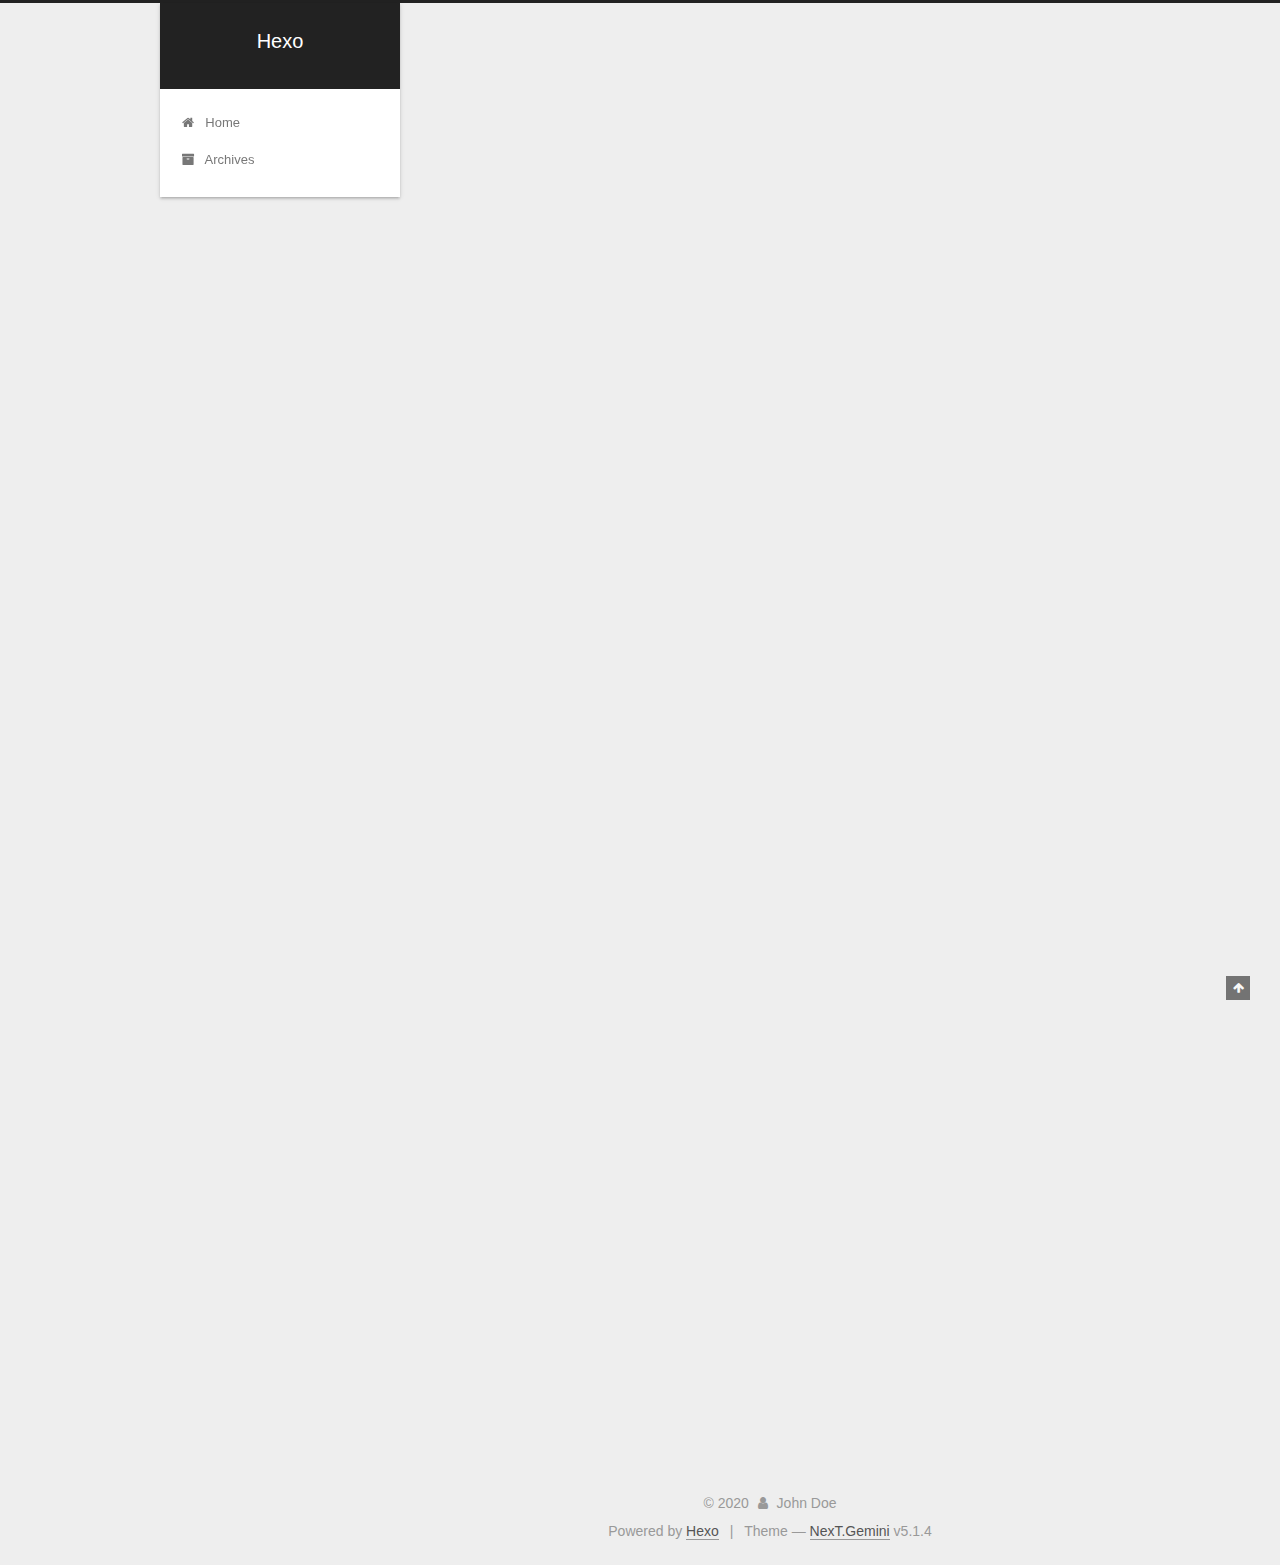
==== commit dac5eb7d: "Site updated: 2020-01-07 10:37:00" ====
--- a/index.html
+++ b/index.html
@@ -229,6 +229,125 @@
   
   
   <div class="post-block">
+    <link itemprop="mainEntityOfPage" href="http://yoursite.com/2020/01/07/%E5%8D%9A%E5%AE%A2%E6%B5%8B%E8%AF%95/">
+
+    <span hidden itemprop="author" itemscope itemtype="http://schema.org/Person">
+      <meta itemprop="name" content="John Doe">
+      <meta itemprop="description" content="">
+      <meta itemprop="image" content="/images/avatar.gif">
+    </span>
+
+    <span hidden itemprop="publisher" itemscope itemtype="http://schema.org/Organization">
+      <meta itemprop="name" content="Hexo">
+    </span>
+
+    
+      <header class="post-header">
+
+        
+        
+          <h1 class="post-title" itemprop="name headline">
+                
+                <a class="post-title-link" href="/2020/01/07/%E5%8D%9A%E5%AE%A2%E6%B5%8B%E8%AF%95/" itemprop="url">博客测试</a></h1>
+        
+
+        <div class="post-meta">
+          <span class="post-time">
+            
+              <span class="post-meta-item-icon">
+                <i class="fa fa-calendar-o"></i>
+              </span>
+              
+                <span class="post-meta-item-text">Posted on</span>
+              
+              <time title="Post created" itemprop="dateCreated datePublished" datetime="2020-01-07T10:36:35+08:00">
+                2020-01-07
+              </time>
+            
+
+            
+
+            
+          </span>
+
+          
+
+          
+            
+          
+
+          
+          
+
+          
+
+          
+
+          
+
+        </div>
+      </header>
+    
+
+    
+    
+    
+    <div class="post-body" itemprop="articleBody">
+
+      
+      
+
+      
+        
+          
+            
+          
+        
+      
+    </div>
+    
+    
+    
+
+    
+
+    
+
+    
+
+    <footer class="post-footer">
+      
+
+      
+
+      
+
+      
+      
+        <div class="post-eof"></div>
+      
+    </footer>
+  </div>
+  
+  
+  
+  </article>
+
+
+    
+      
+
+  
+
+  
+  
+  
+
+  <article class="post post-type-normal" itemscope itemtype="http://schema.org/Article">
+  
+  
+  
+  <div class="post-block">
     <link itemprop="mainEntityOfPage" href="http://yoursite.com/2019/12/21/test-my-site/">
 
     <span hidden itemprop="author" itemscope itemtype="http://schema.org/Person">
@@ -513,7 +632,7 @@
               
                 <a href="/archives/%20%7C%7C%20archive">
               
-                  <span class="site-state-item-count">2</span>
+                  <span class="site-state-item-count">3</span>
                   <span class="site-state-item-name">posts</span>
                 </a>
               </div>
--- a/css/main.css
+++ b/css/main.css
@@ -1823,7 +1823,7 @@
   width: 4px;
   height: 4px;
   border-radius: 50%;
-  background: #bbff6c;
+  background: #78ff93;
 }
 .links-of-blogroll {
   font-size: 13px;
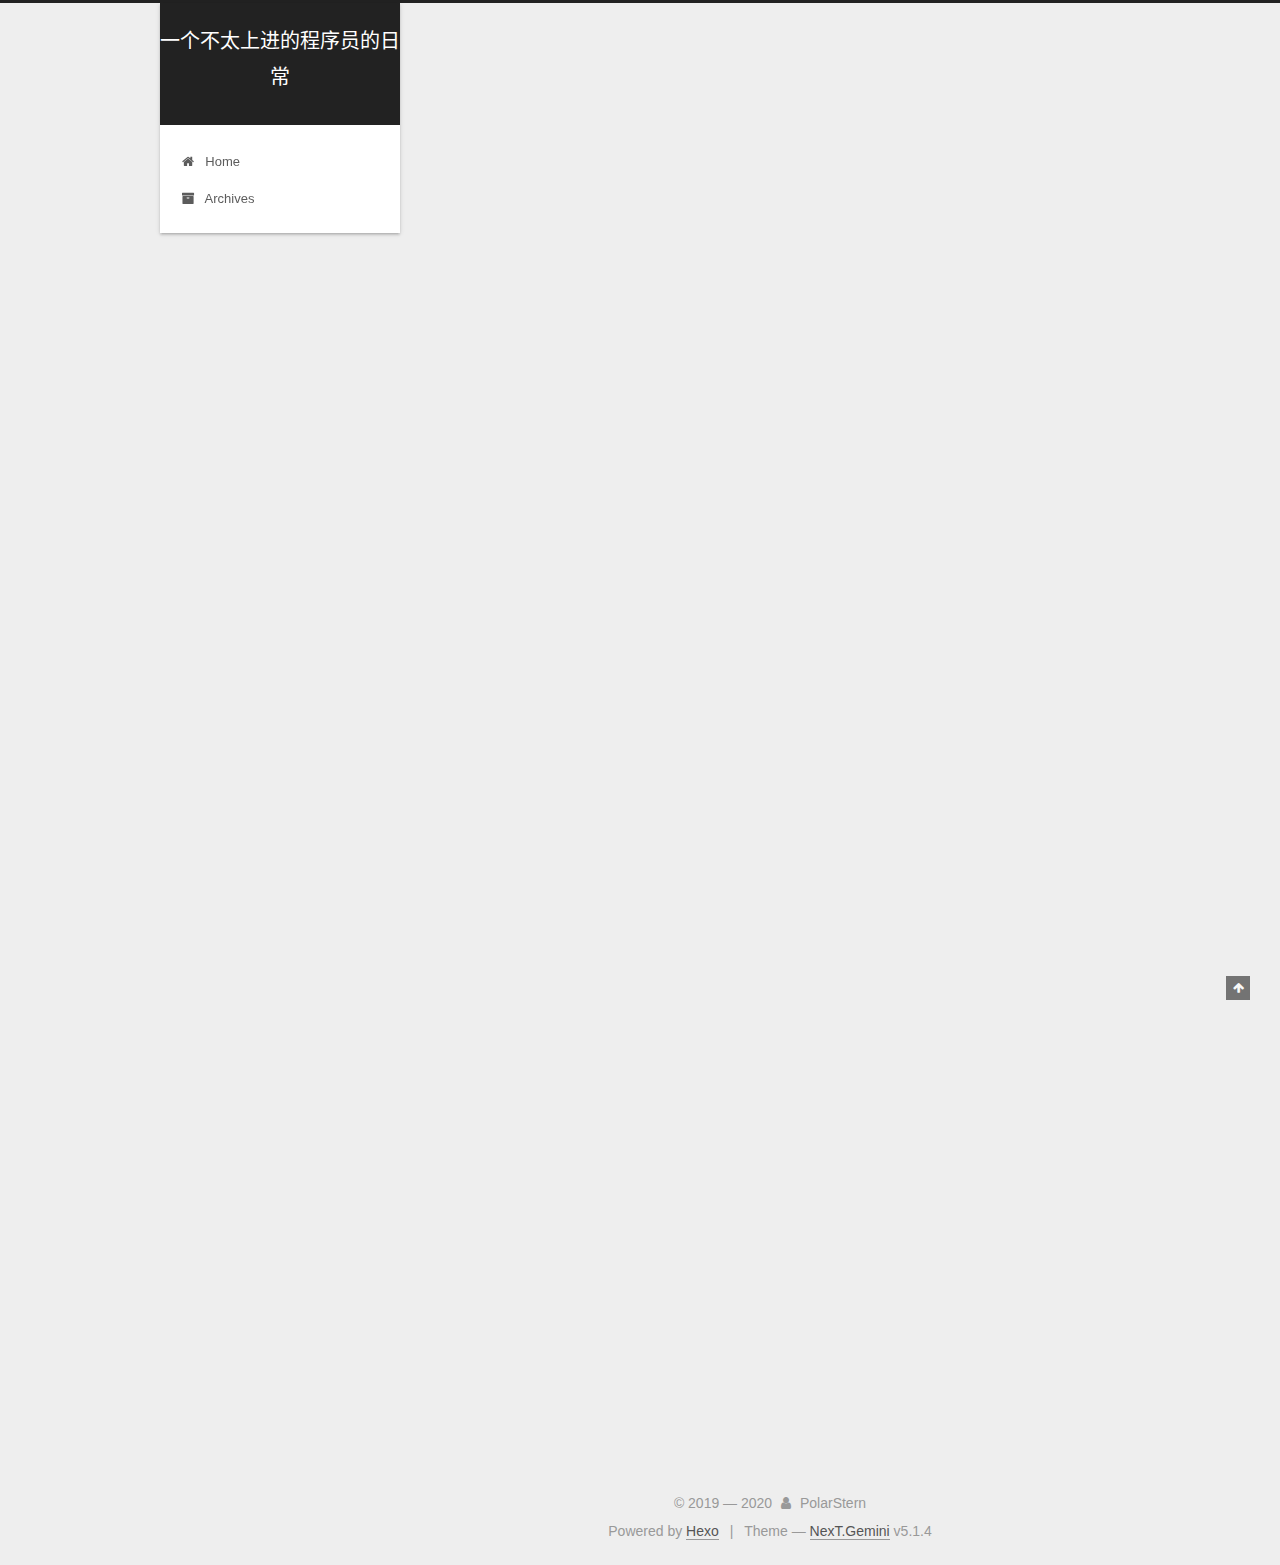
==== commit d0dbfd46: "Site updated: 2020-01-07 11:05:10" ====
--- a/index.html
+++ b/index.html
@@ -5,7 +5,7 @@
   
 
 
-<html class="theme-next gemini use-motion" lang="en">
+<html class="theme-next gemini use-motion" lang="zh-CN">
 <head>
   <meta charset="UTF-8"/>
 <meta http-equiv="X-UA-Compatible" content="IE=edge" />
@@ -56,10 +56,10 @@
   <link rel="apple-touch-icon" sizes="180x180" href="/images/apple-touch-icon-next.png?v=5.1.4">
 
 
-  <link rel="icon" type="image/png" sizes="32x32" href="/images/favicon-32x32-next.png?v=5.1.4">
-
-
-  <link rel="icon" type="image/png" sizes="16x16" href="/images/favicon-16x16-next.png?v=5.1.4">
+  <link rel="icon" type="image/png" sizes="32x32" href="/images/1.png?v=5.1.4">
+
+
+  <link rel="icon" type="image/png" sizes="16x16" href="/images/2.png?v=5.1.4">
 
 
   <link rel="mask-icon" href="/images/logo.svg?v=5.1.4" color="#222">
@@ -80,11 +80,11 @@
 
 
 <meta property="og:type" content="website">
-<meta property="og:title" content="Hexo">
+<meta property="og:title" content="一个不太上进的程序员的日常">
 <meta property="og:url" content="http://yoursite.com/index.html">
-<meta property="og:site_name" content="Hexo">
-<meta property="og:locale" content="en_US">
-<meta property="article:author" content="John Doe">
+<meta property="og:site_name" content="一个不太上进的程序员的日常">
+<meta property="og:locale" content="zh_CN">
+<meta property="article:author" content="PolarStern">
 <meta name="twitter:card" content="summary">
 
 
@@ -121,7 +121,7 @@
 
 
 
-  <title>Hexo</title>
+  <title>一个不太上进的程序员的日常</title>
   
 
 
@@ -133,7 +133,7 @@
 
 <meta name="generator" content="Hexo 4.1.1"></head>
 
-<body itemscope itemtype="http://schema.org/WebPage" lang="en">
+<body itemscope itemtype="http://schema.org/WebPage" lang="zh-CN">
 
   
   
@@ -152,7 +152,7 @@
     <div class="custom-logo-site-title">
       <a href="/"  class="brand" rel="start">
         <span class="logo-line-before"><i></i></span>
-        <span class="site-title">Hexo</span>
+        <span class="site-title">一个不太上进的程序员的日常</span>
         <span class="logo-line-after"><i></i></span>
       </a>
     </div>
@@ -232,13 +232,13 @@
     <link itemprop="mainEntityOfPage" href="http://yoursite.com/2020/01/07/%E5%8D%9A%E5%AE%A2%E6%B5%8B%E8%AF%95/">
 
     <span hidden itemprop="author" itemscope itemtype="http://schema.org/Person">
-      <meta itemprop="name" content="John Doe">
+      <meta itemprop="name" content="PolarStern">
       <meta itemprop="description" content="">
-      <meta itemprop="image" content="/images/avatar.gif">
+      <meta itemprop="image" content="http://i0.hdslb.com/bfs/face/2a0777213b5ee547be9cfc4763bcfdb2a88e8164.jpg">
     </span>
 
     <span hidden itemprop="publisher" itemscope itemtype="http://schema.org/Organization">
-      <meta itemprop="name" content="Hexo">
+      <meta itemprop="name" content="一个不太上进的程序员的日常">
     </span>
 
     
@@ -351,13 +351,13 @@
     <link itemprop="mainEntityOfPage" href="http://yoursite.com/2019/12/21/test-my-site/">
 
     <span hidden itemprop="author" itemscope itemtype="http://schema.org/Person">
-      <meta itemprop="name" content="John Doe">
+      <meta itemprop="name" content="PolarStern">
       <meta itemprop="description" content="">
-      <meta itemprop="image" content="/images/avatar.gif">
+      <meta itemprop="image" content="http://i0.hdslb.com/bfs/face/2a0777213b5ee547be9cfc4763bcfdb2a88e8164.jpg">
     </span>
 
     <span hidden itemprop="publisher" itemscope itemtype="http://schema.org/Organization">
-      <meta itemprop="name" content="Hexo">
+      <meta itemprop="name" content="一个不太上进的程序员的日常">
     </span>
 
     
@@ -470,13 +470,13 @@
     <link itemprop="mainEntityOfPage" href="http://yoursite.com/2019/12/21/hello-world/">
 
     <span hidden itemprop="author" itemscope itemtype="http://schema.org/Person">
-      <meta itemprop="name" content="John Doe">
+      <meta itemprop="name" content="PolarStern">
       <meta itemprop="description" content="">
-      <meta itemprop="image" content="/images/avatar.gif">
+      <meta itemprop="image" content="http://i0.hdslb.com/bfs/face/2a0777213b5ee547be9cfc4763bcfdb2a88e8164.jpg">
     </span>
 
     <span hidden itemprop="publisher" itemscope itemtype="http://schema.org/Organization">
-      <meta itemprop="name" content="Hexo">
+      <meta itemprop="name" content="一个不太上进的程序员的日常">
     </span>
 
     
@@ -621,7 +621,11 @@
         <div class="site-overview">
           <div class="site-author motion-element" itemprop="author" itemscope itemtype="http://schema.org/Person">
             
-              <p class="site-author-name" itemprop="name">John Doe</p>
+              <img class="site-author-image" itemprop="image"
+                src="http://i0.hdslb.com/bfs/face/2a0777213b5ee547be9cfc4763bcfdb2a88e8164.jpg"
+                alt="PolarStern" />
+            
+              <p class="site-author-name" itemprop="name">PolarStern</p>
               <p class="site-description motion-element" itemprop="description"></p>
           </div>
 
@@ -673,11 +677,11 @@
 
     <footer id="footer" class="footer">
       <div class="footer-inner">
-        <div class="copyright">&copy; <span itemprop="copyrightYear">2020</span>
+        <div class="copyright">&copy; 2019 &mdash; <span itemprop="copyrightYear">2020</span>
   <span class="with-love">
     <i class="fa fa-user"></i>
   </span>
-  <span class="author" itemprop="copyrightHolder">John Doe</span>
+  <span class="author" itemprop="copyrightHolder">PolarStern</span>
 
   
 </div>
--- a/css/main.css
+++ b/css/main.css
@@ -1823,7 +1823,7 @@
   width: 4px;
   height: 4px;
   border-radius: 50%;
-  background: #78ff93;
+  background: #402217;
 }
 .links-of-blogroll {
   font-size: 13px;
